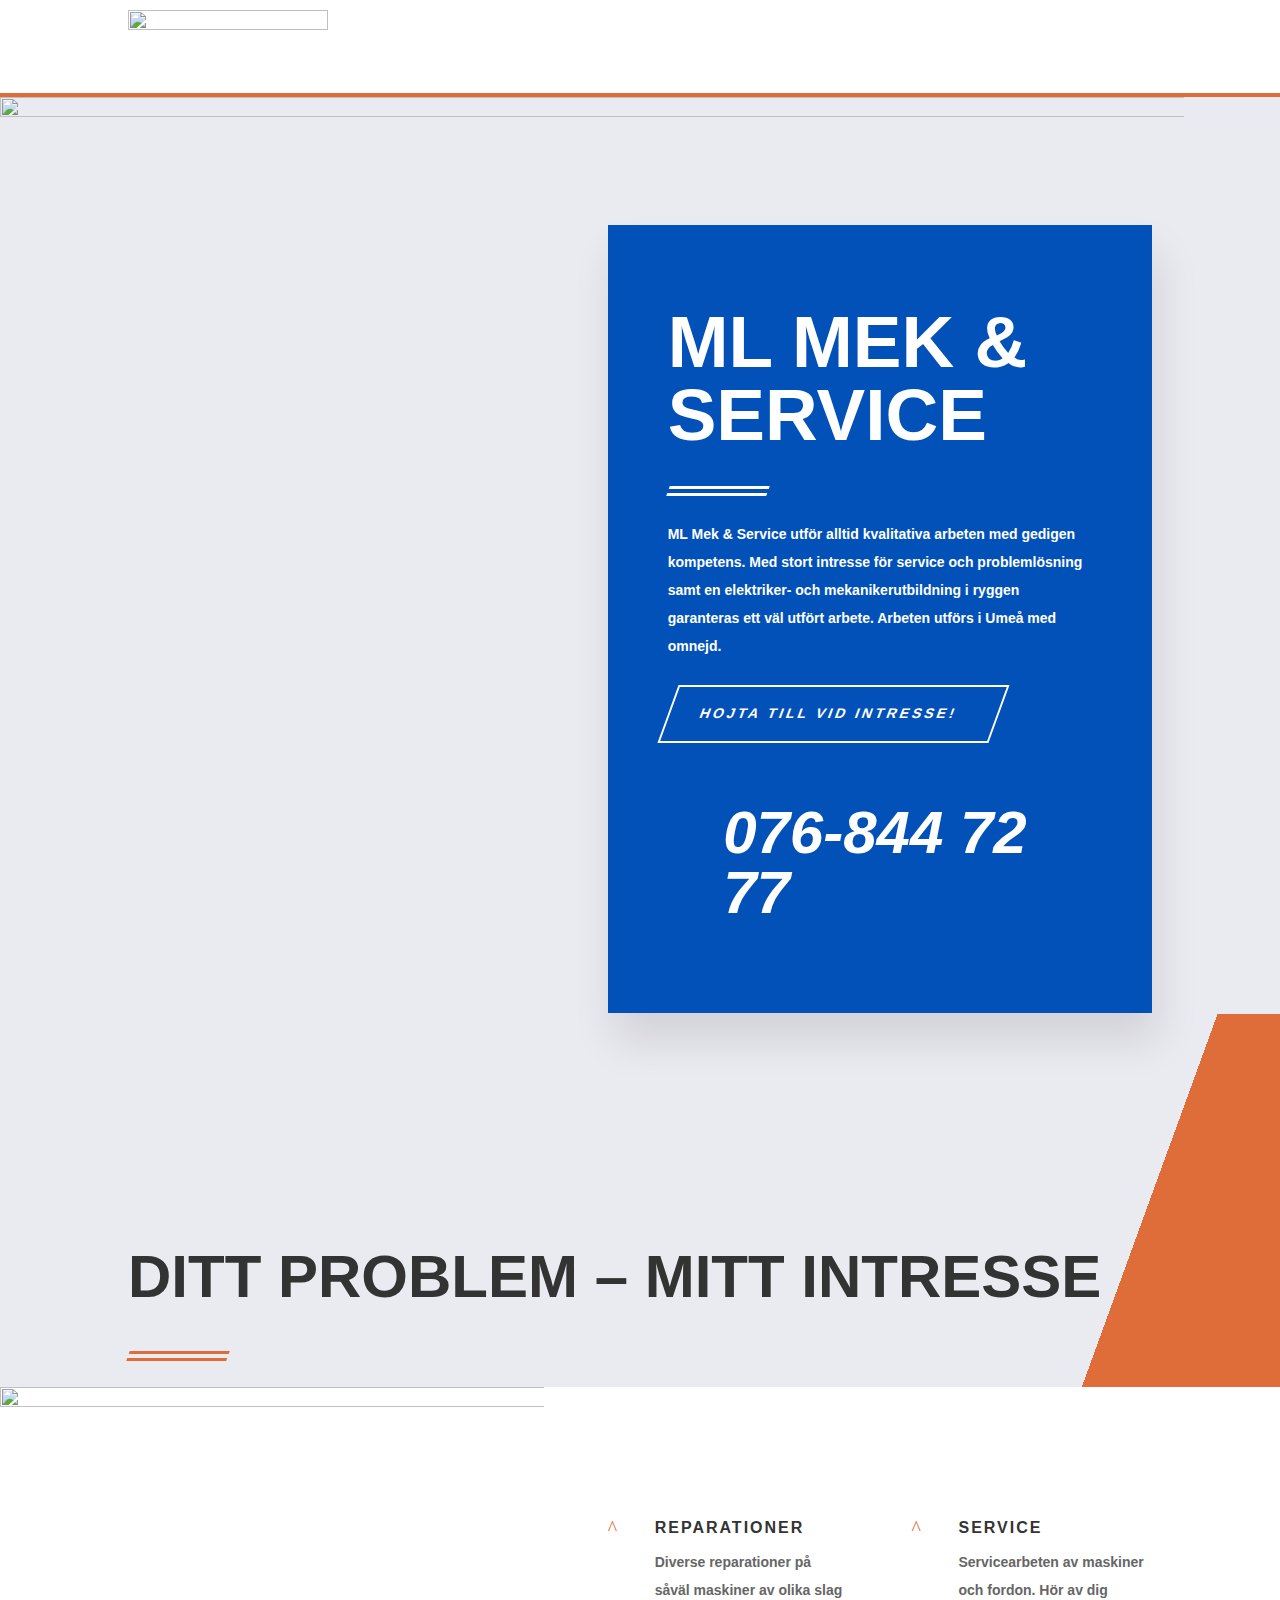
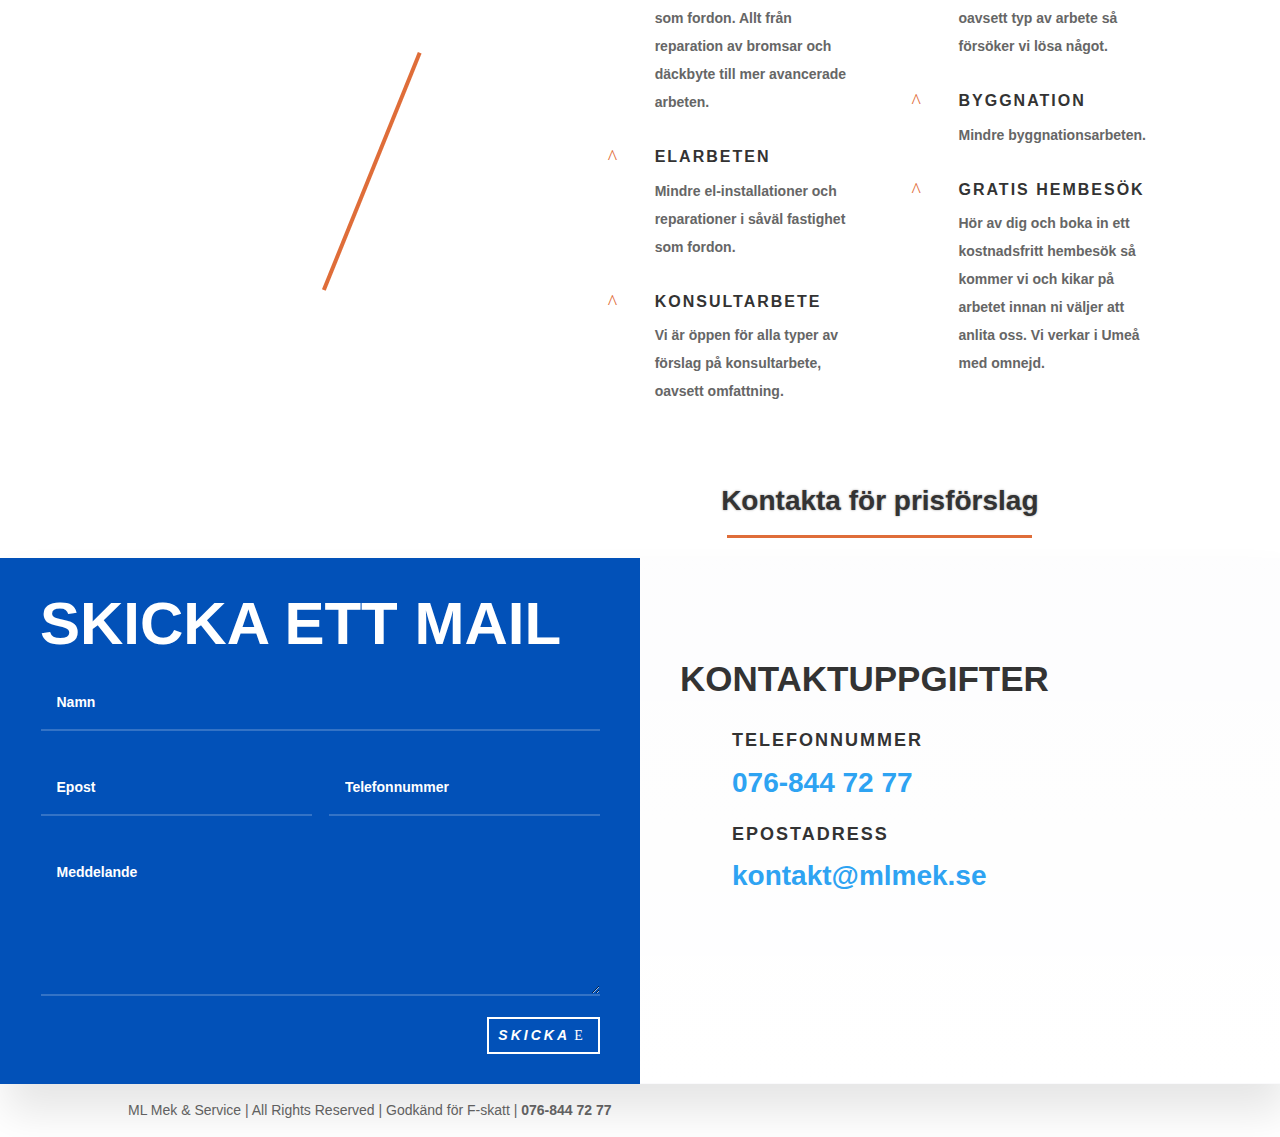
==== index.html @ 8beffde2 "Update index.html" ====
<!DOCTYPE html>
<html lang="sv-SE">
<head>
	<meta charset="UTF-8">
<meta http-equiv="X-UA-Compatible" content="IE=edge">
	<link rel="pingback" href="https://www.mlmek.se/xmlrpc.php">

	<script type="text/javascript">
		document.documentElement.className = 'js';
	</script>
	
	<title>ML Mek &amp; Service | Kvalitativa arbeten</title>
<link rel="preconnect" href="https://fonts.gstatic.com/" crossorigin>
<style id="et-divi-open-sans-inline-css">/* Original: https://fonts.googleapis.com/css?family=Open+Sans:300italic,400italic,600italic,700italic,800italic,400,300,600,700,800&#038;subset=latin,latin-ext&#038;display=swap *//* User Agent: Mozilla/5.0 (Unknown; Linux x86_64) AppleWebKit/538.1 (KHTML, like Gecko) Safari/538.1 Daum/4.1 */@font-face {font-family: 'Open Sans';font-style: italic;font-weight: 300;font-stretch: normal;font-display: swap;src: url(https://fonts.gstatic.com/s/opensans/v27/memQYaGs126MiZpBA-UFUIcVXSCEkx2cmqvXlWq8tWZ0Pw86hd0Rk5hkWV4exQ.ttf) format('truetype');}@font-face {font-family: 'Open Sans';font-style: italic;font-weight: 400;font-stretch: normal;font-display: swap;src: url(https://fonts.gstatic.com/s/opensans/v27/memQYaGs126MiZpBA-UFUIcVXSCEkx2cmqvXlWq8tWZ0Pw86hd0Rk8ZkWV4exQ.ttf) format('truetype');}@font-face {font-family: 'Open Sans';font-style: italic;font-weight: 600;font-stretch: normal;font-display: swap;src: url(https://fonts.gstatic.com/s/opensans/v27/memQYaGs126MiZpBA-UFUIcVXSCEkx2cmqvXlWq8tWZ0Pw86hd0RkxhjWV4exQ.ttf) format('truetype');}@font-face {font-family: 'Open Sans';font-style: italic;font-weight: 700;font-stretch: normal;font-display: swap;src: url(https://fonts.gstatic.com/s/opensans/v27/memQYaGs126MiZpBA-UFUIcVXSCEkx2cmqvXlWq8tWZ0Pw86hd0RkyFjWV4exQ.ttf) format('truetype');}@font-face {font-family: 'Open Sans';font-style: italic;font-weight: 800;font-stretch: normal;font-display: swap;src: url(https://fonts.gstatic.com/s/opensans/v27/memQYaGs126MiZpBA-UFUIcVXSCEkx2cmqvXlWq8tWZ0Pw86hd0Rk0ZjWV4exQ.ttf) format('truetype');}@font-face {font-family: 'Open Sans';font-style: normal;font-weight: 300;font-stretch: normal;font-display: swap;src: url(https://fonts.gstatic.com/s/opensans/v27/memSYaGs126MiZpBA-UvWbX2vVnXBbObj2OVZyOOSr4dVJWUgsiH0B4uaVc.ttf) format('truetype');}@font-face {font-family: 'Open Sans';font-style: normal;font-weight: 400;font-stretch: normal;font-display: swap;src: url(https://fonts.gstatic.com/s/opensans/v27/memSYaGs126MiZpBA-UvWbX2vVnXBbObj2OVZyOOSr4dVJWUgsjZ0B4uaVc.ttf) format('truetype');}@font-face {font-family: 'Open Sans';font-style: normal;font-weight: 600;font-stretch: normal;font-display: swap;src: url(https://fonts.gstatic.com/s/opensans/v27/memSYaGs126MiZpBA-UvWbX2vVnXBbObj2OVZyOOSr4dVJWUgsgH1x4uaVc.ttf) format('truetype');}@font-face {font-family: 'Open Sans';font-style: normal;font-weight: 700;font-stretch: normal;font-display: swap;src: url(https://fonts.gstatic.com/s/opensans/v27/memSYaGs126MiZpBA-UvWbX2vVnXBbObj2OVZyOOSr4dVJWUgsg-1x4uaVc.ttf) format('truetype');}@font-face {font-family: 'Open Sans';font-style: normal;font-weight: 800;font-stretch: normal;font-display: swap;src: url(https://fonts.gstatic.com/s/opensans/v27/memSYaGs126MiZpBA-UvWbX2vVnXBbObj2OVZyOOSr4dVJWUgshZ1x4uaVc.ttf) format('truetype');}/* User Agent: Mozilla/5.0 (Windows NT 6.1; WOW64; rv:27.0) Gecko/20100101 Firefox/27.0 */@font-face {font-family: 'Open Sans';font-style: italic;font-weight: 300;font-stretch: normal;font-display: swap;src: url(https://fonts.gstatic.com/s/opensans/v27/memQYaGs126MiZpBA-UFUIcVXSCEkx2cmqvXlWq8tWZ0Pw86hd0Rk5hkWV4exg.woff) format('woff');}@font-face {font-family: 'Open Sans';font-style: italic;font-weight: 400;font-stretch: normal;font-display: swap;src: url(https://fonts.gstatic.com/s/opensans/v27/memQYaGs126MiZpBA-UFUIcVXSCEkx2cmqvXlWq8tWZ0Pw86hd0Rk8ZkWV4exg.woff) format('woff');}@font-face {font-family: 'Open Sans';font-style: italic;font-weight: 600;font-stretch: normal;font-display: swap;src: url(https://fonts.gstatic.com/s/opensans/v27/memQYaGs126MiZpBA-UFUIcVXSCEkx2cmqvXlWq8tWZ0Pw86hd0RkxhjWV4exg.woff) format('woff');}@font-face {font-family: 'Open Sans';font-style: italic;font-weight: 700;font-stretch: normal;font-display: swap;src: url(https://fonts.gstatic.com/s/opensans/v27/memQYaGs126MiZpBA-UFUIcVXSCEkx2cmqvXlWq8tWZ0Pw86hd0RkyFjWV4exg.woff) format('woff');}@font-face {font-family: 'Open Sans';font-style: italic;font-weight: 800;font-stretch: normal;font-display: swap;src: url(https://fonts.gstatic.com/s/opensans/v27/memQYaGs126MiZpBA-UFUIcVXSCEkx2cmqvXlWq8tWZ0Pw86hd0Rk0ZjWV4exg.woff) format('woff');}@font-face {font-family: 'Open Sans';font-style: normal;font-weight: 300;font-stretch: normal;font-display: swap;src: url(https://fonts.gstatic.com/s/opensans/v27/memSYaGs126MiZpBA-UvWbX2vVnXBbObj2OVZyOOSr4dVJWUgsiH0B4uaVQ.woff) format('woff');}@font-face {font-family: 'Open Sans';font-style: normal;font-weight: 400;font-stretch: normal;font-display: swap;src: url(https://fonts.gstatic.com/s/opensans/v27/memSYaGs126MiZpBA-UvWbX2vVnXBbObj2OVZyOOSr4dVJWUgsjZ0B4uaVQ.woff) format('woff');}@font-face {font-family: 'Open Sans';font-style: normal;font-weight: 600;font-stretch: normal;font-display: swap;src: url(https://fonts.gstatic.com/s/opensans/v27/memSYaGs126MiZpBA-UvWbX2vVnXBbObj2OVZyOOSr4dVJWUgsgH1x4uaVQ.woff) format('woff');}@font-face {font-family: 'Open Sans';font-style: normal;font-weight: 700;font-stretch: normal;font-display: swap;src: url(https://fonts.gstatic.com/s/opensans/v27/memSYaGs126MiZpBA-UvWbX2vVnXBbObj2OVZyOOSr4dVJWUgsg-1x4uaVQ.woff) format('woff');}@font-face {font-family: 'Open Sans';font-style: normal;font-weight: 800;font-stretch: normal;font-display: swap;src: url(https://fonts.gstatic.com/s/opensans/v27/memSYaGs126MiZpBA-UvWbX2vVnXBbObj2OVZyOOSr4dVJWUgshZ1x4uaVQ.woff) format('woff');}/* User Agent: Mozilla/5.0 (Windows NT 6.3; rv:39.0) Gecko/20100101 Firefox/39.0 */@font-face {font-family: 'Open Sans';font-style: italic;font-weight: 300;font-stretch: normal;font-display: swap;src: url(https://fonts.gstatic.com/s/opensans/v27/memQYaGs126MiZpBA-UFUIcVXSCEkx2cmqvXlWq8tWZ0Pw86hd0Rk5hkWV4ewA.woff2) format('woff2');}@font-face {font-family: 'Open Sans';font-style: italic;font-weight: 400;font-stretch: normal;font-display: swap;src: url(https://fonts.gstatic.com/s/opensans/v27/memQYaGs126MiZpBA-UFUIcVXSCEkx2cmqvXlWq8tWZ0Pw86hd0Rk8ZkWV4ewA.woff2) format('woff2');}@font-face {font-family: 'Open Sans';font-style: italic;font-weight: 600;font-stretch: normal;font-display: swap;src: url(https://fonts.gstatic.com/s/opensans/v27/memQYaGs126MiZpBA-UFUIcVXSCEkx2cmqvXlWq8tWZ0Pw86hd0RkxhjWV4ewA.woff2) format('woff2');}@font-face {font-family: 'Open Sans';font-style: italic;font-weight: 700;font-stretch: normal;font-display: swap;src: url(https://fonts.gstatic.com/s/opensans/v27/memQYaGs126MiZpBA-UFUIcVXSCEkx2cmqvXlWq8tWZ0Pw86hd0RkyFjWV4ewA.woff2) format('woff2');}@font-face {font-family: 'Open Sans';font-style: italic;font-weight: 800;font-stretch: normal;font-display: swap;src: url(https://fonts.gstatic.com/s/opensans/v27/memQYaGs126MiZpBA-UFUIcVXSCEkx2cmqvXlWq8tWZ0Pw86hd0Rk0ZjWV4ewA.woff2) format('woff2');}@font-face {font-family: 'Open Sans';font-style: normal;font-weight: 300;font-stretch: normal;font-display: swap;src: url(https://fonts.gstatic.com/s/opensans/v27/memSYaGs126MiZpBA-UvWbX2vVnXBbObj2OVZyOOSr4dVJWUgsiH0B4uaVI.woff2) format('woff2');}@font-face {font-family: 'Open Sans';font-style: normal;font-weight: 400;font-stretch: normal;font-display: swap;src: url(https://fonts.gstatic.com/s/opensans/v27/memSYaGs126MiZpBA-UvWbX2vVnXBbObj2OVZyOOSr4dVJWUgsjZ0B4uaVI.woff2) format('woff2');}@font-face {font-family: 'Open Sans';font-style: normal;font-weight: 600;font-stretch: normal;font-display: swap;src: url(https://fonts.gstatic.com/s/opensans/v27/memSYaGs126MiZpBA-UvWbX2vVnXBbObj2OVZyOOSr4dVJWUgsgH1x4uaVI.woff2) format('woff2');}@font-face {font-family: 'Open Sans';font-style: normal;font-weight: 700;font-stretch: normal;font-display: swap;src: url(https://fonts.gstatic.com/s/opensans/v27/memSYaGs126MiZpBA-UvWbX2vVnXBbObj2OVZyOOSr4dVJWUgsg-1x4uaVI.woff2) format('woff2');}@font-face {font-family: 'Open Sans';font-style: normal;font-weight: 800;font-stretch: normal;font-display: swap;src: url(https://fonts.gstatic.com/s/opensans/v27/memSYaGs126MiZpBA-UvWbX2vVnXBbObj2OVZyOOSr4dVJWUgshZ1x4uaVI.woff2) format('woff2');}</style>
<style id="et-builder-googlefonts-cached-inline">/* Original: https://fonts.googleapis.com/css?family=Khand:300,regular,500,600,700&#038;subset=latin,latin-ext&#038;display=swap *//* User Agent: Mozilla/5.0 (Unknown; Linux x86_64) AppleWebKit/538.1 (KHTML, like Gecko) Safari/538.1 Daum/4.1 */@font-face {font-family: 'Khand';font-style: normal;font-weight: 300;font-display: swap;src: url(https://fonts.gstatic.com/s/khand/v9/TwMN-IINQlQQ0bL5cGE-bQI.ttf) format('truetype');}@font-face {font-family: 'Khand';font-style: normal;font-weight: 400;font-display: swap;src: url(https://fonts.gstatic.com/s/khand/v9/TwMA-IINQlQQ0bpcUnE.ttf) format('truetype');}@font-face {font-family: 'Khand';font-style: normal;font-weight: 500;font-display: swap;src: url(https://fonts.gstatic.com/s/khand/v9/TwMN-IINQlQQ0bKhcWE-bQI.ttf) format('truetype');}@font-face {font-family: 'Khand';font-style: normal;font-weight: 600;font-display: swap;src: url(https://fonts.gstatic.com/s/khand/v9/TwMN-IINQlQQ0bKNdmE-bQI.ttf) format('truetype');}@font-face {font-family: 'Khand';font-style: normal;font-weight: 700;font-display: swap;src: url(https://fonts.gstatic.com/s/khand/v9/TwMN-IINQlQQ0bLpd2E-bQI.ttf) format('truetype');}/* User Agent: Mozilla/5.0 (Windows NT 6.1; WOW64; rv:27.0) Gecko/20100101 Firefox/27.0 */@font-face {font-family: 'Khand';font-style: normal;font-weight: 300;font-display: swap;src: url(https://fonts.gstatic.com/s/khand/v9/TwMN-IINQlQQ0bL5cGE-bQE.woff) format('woff');}@font-face {font-family: 'Khand';font-style: normal;font-weight: 400;font-display: swap;src: url(https://fonts.gstatic.com/s/khand/v9/TwMA-IINQlQQ0bpcUnI.woff) format('woff');}@font-face {font-family: 'Khand';font-style: normal;font-weight: 500;font-display: swap;src: url(https://fonts.gstatic.com/s/khand/v9/TwMN-IINQlQQ0bKhcWE-bQE.woff) format('woff');}@font-face {font-family: 'Khand';font-style: normal;font-weight: 600;font-display: swap;src: url(https://fonts.gstatic.com/s/khand/v9/TwMN-IINQlQQ0bKNdmE-bQE.woff) format('woff');}@font-face {font-family: 'Khand';font-style: normal;font-weight: 700;font-display: swap;src: url(https://fonts.gstatic.com/s/khand/v9/TwMN-IINQlQQ0bLpd2E-bQE.woff) format('woff');}/* User Agent: Mozilla/5.0 (Windows NT 6.3; rv:39.0) Gecko/20100101 Firefox/39.0 */@font-face {font-family: 'Khand';font-style: normal;font-weight: 300;font-display: swap;src: url(https://fonts.gstatic.com/s/khand/v9/TwMN-IINQlQQ0bL5cGE-bQc.woff2) format('woff2');}@font-face {font-family: 'Khand';font-style: normal;font-weight: 400;font-display: swap;src: url(https://fonts.gstatic.com/s/khand/v9/TwMA-IINQlQQ0bpcUnQ.woff2) format('woff2');}@font-face {font-family: 'Khand';font-style: normal;font-weight: 500;font-display: swap;src: url(https://fonts.gstatic.com/s/khand/v9/TwMN-IINQlQQ0bKhcWE-bQc.woff2) format('woff2');}@font-face {font-family: 'Khand';font-style: normal;font-weight: 600;font-display: swap;src: url(https://fonts.gstatic.com/s/khand/v9/TwMN-IINQlQQ0bKNdmE-bQc.woff2) format('woff2');}@font-face {font-family: 'Khand';font-style: normal;font-weight: 700;font-display: swap;src: url(https://fonts.gstatic.com/s/khand/v9/TwMN-IINQlQQ0bLpd2E-bQc.woff2) format('woff2');}</style>
<meta name="robots" content="max-image-preview:large">
<script type="text/javascript">
			let jqueryParams=[],jQuery=function(r){return jqueryParams=[...jqueryParams,r],jQuery},$=function(r){return jqueryParams=[...jqueryParams,r],$};window.jQuery=jQuery,window.$=jQuery;let customHeadScripts=!1;jQuery.fn=jQuery.prototype={},$.fn=jQuery.prototype={},jQuery.noConflict=function(r){if(window.jQuery)return jQuery=window.jQuery,$=window.jQuery,customHeadScripts=!0,jQuery.noConflict},jQuery.ready=function(r){jqueryParams=[...jqueryParams,r]},$.ready=function(r){jqueryParams=[...jqueryParams,r]},jQuery.load=function(r){jqueryParams=[...jqueryParams,r]},$.load=function(r){jqueryParams=[...jqueryParams,r]},jQuery.fn.ready=function(r){jqueryParams=[...jqueryParams,r]},$.fn.ready=function(r){jqueryParams=[...jqueryParams,r]};</script><link rel="alternate" type="application/rss+xml" title="ML Mek &amp; Service &raquo; flöde" href="https://www.mlmek.se/feed/">
<link rel="alternate" type="application/rss+xml" title="ML Mek &amp; Service &raquo; kommentarsflöde" href="https://www.mlmek.se/comments/feed/">
<meta content="Divi v.4.11.1" name="generator">
<style id="divi-style-inline-inline-css" type="text/css">/*!
Theme Name: Divi
Theme URI: http://www.elegantthemes.com/gallery/divi/
Version: 4.11.1
Description: Smart. Flexible. Beautiful. Divi is the most powerful theme in our collection.
Author: Elegant Themes
Author URI: http://www.elegantthemes.com
License: GNU General Public License v2
License URI: http://www.gnu.org/licenses/gpl-2.0.html
*/

a,abbr,acronym,address,applet,b,big,blockquote,body,center,cite,code,dd,del,dfn,div,dl,dt,em,fieldset,font,form,h1,h2,h3,h4,h5,h6,html,i,iframe,img,ins,kbd,label,legend,li,object,ol,p,pre,q,s,samp,small,span,strike,strong,sub,sup,tt,u,ul,var{margin:0;padding:0;border:0;outline:0;font-size:100%;-ms-text-size-adjust:100%;-webkit-text-size-adjust:100%;vertical-align:baseline;background:transparent}body{line-height:1}ol,ul{list-style:none}blockquote,q{quotes:none}blockquote:after,blockquote:before,q:after,q:before{content:"";content:none}blockquote{margin:20px 0 30px;border-left:5px solid;padding-left:20px}:focus{outline:0}del{text-decoration:line-through}pre{overflow:auto;padding:10px}figure{margin:0}table{border-collapse:collapse;border-spacing:0}article,aside,footer,header,hgroup,nav,section{display:block}body{font-family:Open Sans,Arial,sans-serif;font-size:14px;color:#666;background-color:#fff;line-height:1.7em;font-weight:500;-webkit-font-smoothing:antialiased;-moz-osx-font-smoothing:grayscale}body.page-template-page-template-blank-php #page-container{padding-top:0!important}body.et_cover_background{background-size:cover!important;background-position:top!important;background-repeat:no-repeat!important;background-attachment:fixed}a{color:#2ea3f2}a,a:hover{text-decoration:none}p{padding-bottom:1em}p:not(.has-background):last-of-type{padding-bottom:0}p.et_normal_padding{padding-bottom:1em}strong{font-weight:700}cite,em,i{font-style:italic}code,pre{font-family:Courier New,monospace;margin-bottom:10px}ins{text-decoration:none}sub,sup{height:0;line-height:1;position:relative;vertical-align:baseline}sup{bottom:.8em}sub{top:.3em}dl{margin:0 0 1.5em}dl dt{font-weight:700}dd{margin-left:1.5em}blockquote p{padding-bottom:0}embed,iframe,object,video{max-width:100%}h1,h2,h3,h4,h5,h6{color:#333;padding-bottom:10px;line-height:1em;font-weight:500}h1 a,h2 a,h3 a,h4 a,h5 a,h6 a{color:inherit}h1{font-size:30px}h2{font-size:26px}h3{font-size:22px}h4{font-size:18px}h5{font-size:16px}h6{font-size:14px}input{-webkit-appearance:none}input[type=checkbox]{-webkit-appearance:checkbox}input[type=radio]{-webkit-appearance:radio}input.text,input.title,input[type=email],input[type=password],input[type=tel],input[type=text],select,textarea{background-color:#fff;border:1px solid #bbb;padding:2px;color:#4e4e4e}input.text:focus,input.title:focus,input[type=text]:focus,select:focus,textarea:focus{border-color:#2d3940;color:#3e3e3e}input.text,input.title,input[type=text],select,textarea{margin:0}textarea{padding:4px}button,input,select,textarea{font-family:inherit}img{max-width:100%;height:auto}.clear{clear:both}br.clear{margin:0;padding:0}.pagination{clear:both}#et_search_icon:hover,.et-social-icon a:hover,.et_password_protected_form .et_submit_button,.form-submit .et_pb_buttontton.alt.disabled,.nav-single a,.posted_in a{color:#2ea3f2}.et-search-form,blockquote{border-color:#2ea3f2}#main-content{background-color:#fff}.container{width:80%;max-width:1080px;margin:auto;position:relative}body:not(.et-tb) #main-content .container,body:not(.et-tb-has-header) #main-content .container{padding-top:58px}.et_full_width_page #main-content .container:before{display:none}.main_title{margin-bottom:20px}.et_password_protected_form .et_submit_button:hover,.form-submit .et_pb_button:hover{background:rgba(0,0,0,.05)}.et_button_icon_visible .et_pb_button{padding-right:2em;padding-left:.7em}.et_button_icon_visible .et_pb_button:after{opacity:1;margin-left:0}.et_button_left .et_pb_button:hover:after{left:.15em}.et_button_left .et_pb_button:after{margin-left:0;left:1em}.et_button_icon_visible.et_button_left .et_pb_button,.et_button_left .et_pb_button:hover,.et_button_left .et_pb_module .et_pb_button:hover{padding-left:2em;padding-right:.7em}.et_button_icon_visible.et_button_left .et_pb_button:after,.et_button_left .et_pb_button:hover:after{left:.15em}.et_password_protected_form .et_submit_button:hover,.form-submit .et_pb_button:hover{padding:.3em 1em}.et_button_no_icon .et_pb_button:after{display:none}.et_button_no_icon.et_button_icon_visible.et_button_left .et_pb_button,.et_button_no_icon.et_button_left .et_pb_button:hover,.et_button_no_icon .et_pb_button,.et_button_no_icon .et_pb_button:hover{padding:.3em 1em!important}.et_button_custom_icon .et_pb_button:after{line-height:1.7em}.et_button_custom_icon.et_button_icon_visible .et_pb_button:after,.et_button_custom_icon .et_pb_button:hover:after{margin-left:.3em}#left-area .post_format-post-format-gallery .wp-block-gallery:first-of-type{padding:0;margin-bottom:-16px}.entry-content table:not(.variations){border:1px solid #eee;margin:0 0 15px;text-align:left;width:100%}.entry-content thead th,.entry-content tr th{color:#555;font-weight:700;padding:9px 24px}.entry-content tr td{border-top:1px solid #eee;padding:6px 24px}#left-area ul,.entry-content ul,.et-l--body ul,.et-l--footer ul,.et-l--header ul{list-style-type:disc;padding:0 0 23px 1em;line-height:26px}#left-area ol,.entry-content ol,.et-l--body ol,.et-l--footer ol,.et-l--header ol{list-style-type:decimal;list-style-position:inside;padding:0 0 23px;line-height:26px}#left-area ul li ul,.entry-content ul li ol{padding:2px 0 2px 20px}#left-area ol li ul,.entry-content ol li ol,.et-l--body ol li ol,.et-l--footer ol li ol,.et-l--header ol li ol{padding:2px 0 2px 35px}#left-area ul.wp-block-gallery{display:-webkit-box;display:-ms-flexbox;display:flex;-ms-flex-wrap:wrap;flex-wrap:wrap;list-style-type:none;padding:0}#left-area ul.products{padding:0!important;line-height:1.7!important;list-style:none!important}.gallery-item a{display:block}.gallery-caption,.gallery-item a{width:90%}#wpadminbar{z-index:100001}#left-area .post-meta{font-size:14px;padding-bottom:15px}#left-area .post-meta a{text-decoration:none;color:#666}#left-area .et_featured_image{padding-bottom:7px}.single .post{padding-bottom:25px}body.single .et_audio_content{margin-bottom:-6px}.nav-single a{text-decoration:none;color:#2ea3f2;font-size:14px;font-weight:400}.nav-previous{float:left}.nav-next{float:right}.et_password_protected_form p input{background-color:#eee;border:none!important;width:100%!important;border-radius:0!important;font-size:14px;color:#999!important;padding:16px!important;-webkit-box-sizing:border-box;box-sizing:border-box}.et_password_protected_form label{display:none}.et_password_protected_form .et_submit_button{font-family:inherit;display:block;float:right;margin:8px auto 0;cursor:pointer}.post-password-required p.nocomments.container{max-width:100%}.post-password-required p.nocomments.container:before{display:none}.aligncenter,div.post .new-post .aligncenter{display:block;margin-left:auto;margin-right:auto}.wp-caption{border:1px solid #ddd;text-align:center;background-color:#f3f3f3;margin-bottom:10px;max-width:96%;padding:8px}.wp-caption.alignleft{margin:0 30px 20px 0}.wp-caption.alignright{margin:0 0 20px 30px}.wp-caption img{margin:0;padding:0;border:0}.wp-caption p.wp-caption-text{font-size:12px;padding:0 4px 5px;margin:0}.alignright{float:right}.alignleft{float:left}img.alignleft{display:inline;float:left;margin-right:15px}img.alignright{display:inline;float:right;margin-left:15px}.page.et_pb_pagebuilder_layout #main-content{background-color:transparent}body #main-content .et_builder_inner_content>h1,body #main-content .et_builder_inner_content>h2,body #main-content .et_builder_inner_content>h3,body #main-content .et_builder_inner_content>h4,body #main-content .et_builder_inner_content>h5,body #main-content .et_builder_inner_content>h6{line-height:1.4em}body #main-content .et_builder_inner_content>p{line-height:1.7em}.wp-block-pullquote{margin:20px 0 30px}.wp-block-pullquote.has-background blockquote{border-left:none}.wp-block-group.has-background{padding:1.5em 1.5em .5em}@media (min-width:981px){#left-area{width:79.125%;padding-bottom:23px}#main-content .container:before{content:"";position:absolute;top:0;height:100%;width:1px;background-color:#e2e2e2}.et_full_width_page #left-area,.et_no_sidebar #left-area{float:none;width:100%!important}.et_full_width_page #left-area{padding-bottom:0}.et_no_sidebar #main-content .container:before{display:none}}@media (max-width:980px){#page-container{padding-top:80px}.et-tb #page-container,.et-tb-has-header #page-container{padding-top:0!important}#left-area,#sidebar{width:100%!important}#main-content .container:before{display:none!important}.et_full_width_page .et_gallery_item:nth-child(4n+1){clear:none}}@media print{#page-container{padding-top:0!important}}#wp-admin-bar-et-use-visual-builder a:before{font-family:ETmodules!important;content:"\e625";font-size:30px!important;width:28px;margin-top:-3px;color:#974df3!important}#wp-admin-bar-et-use-visual-builder:hover a:before{color:#fff!important}#wp-admin-bar-et-use-visual-builder:hover a,#wp-admin-bar-et-use-visual-builder a:hover{transition:background-color .5s ease;-webkit-transition:background-color .5s ease;-moz-transition:background-color .5s ease;background-color:#7e3bd0!important;color:#fff!important}* html .clearfix,:first-child+html .clearfix{zoom:1}.iphone .et_pb_section_video_bg video::-webkit-media-controls-start-playback-button{display:none!important;-webkit-appearance:none}.et_mobile_device .et_pb_section_parallax .et_pb_parallax_css{background-attachment:scroll}.et-social-facebook a.icon:before{content:"\e093"}.et-social-twitter a.icon:before{content:"\e094"}.et-social-google-plus a.icon:before{content:"\e096"}.et-social-instagram a.icon:before{content:"\e09a"}.et-social-rss a.icon:before{content:"\e09e"}.ai1ec-single-event:after{content:" ";display:table;clear:both}.evcal_event_details .evcal_evdata_cell .eventon_details_shading_bot.eventon_details_shading_bot{z-index:3}.wp-block-divi-layout{margin-bottom:1em}*{-webkit-box-sizing:border-box;box-sizing:border-box}#et-info-email:before,#et-info-phone:before,#et_search_icon:before,.comment-reply-link:after,.et-cart-info span:before,.et-pb-arrow-next:before,.et-pb-arrow-prev:before,.et-social-icon a:before,.et_audio_container .mejs-playpause-button button:before,.et_audio_container .mejs-volume-button button:before,.et_overlay:before,.et_password_protected_form .et_submit_button:after,.et_pb_button:after,.et_pb_contact_reset:after,.et_pb_contact_submit:after,.et_pb_font_icon:before,.et_pb_newsletter_button:after,.et_pb_pricing_table_button:after,.et_pb_promo_button:after,.et_pb_social_icon a.icon:before,.et_pb_testimonial:before,.et_pb_toggle_title:before,.form-submit .et_pb_button:after,.mobile_menu_bar:before,a.et_pb_more_button:after{font-family:ETmodules!important;speak:none;font-style:normal;font-weight:400;-webkit-font-feature-settings:normal;font-feature-settings:normal;font-variant:normal;text-transform:none;line-height:1;-webkit-font-smoothing:antialiased;-moz-osx-font-smoothing:grayscale;text-shadow:0 0;direction:ltr}.et_pb_custom_button_icon.et_pb_button:after,.et_pb_login .et_pb_custom_button_icon.et_pb_button:after{content:attr(data-icon)}.et_pb_woo_custom_button_icon .et_pb_custom_button_icon.et_pb_button:after{content:attr(data-icon)!important}.et-pb-icon{font-family:ETmodules;content:attr(data-icon);speak:none;font-weight:400;-webkit-font-feature-settings:normal;font-feature-settings:normal;font-variant:normal;text-transform:none;line-height:1;-webkit-font-smoothing:antialiased;font-size:96px;font-style:normal;display:inline-block;-webkit-box-sizing:border-box;box-sizing:border-box;direction:ltr}#et-ajax-saving{display:none;-webkit-transition:background .3s,-webkit-box-shadow .3s;transition:background .3s,-webkit-box-shadow .3s;transition:background .3s,box-shadow .3s;transition:background .3s,box-shadow .3s,-webkit-box-shadow .3s;-webkit-box-shadow:rgba(0,139,219,.247059) 0 0 60px;box-shadow:0 0 60px rgba(0,139,219,.247059);position:fixed;top:50%;left:50%;width:50px;height:50px;background:#fff;border-radius:50px;margin:-25px 0 0 -25px;z-index:999999;text-align:center}#et-ajax-saving img{margin:9px}.et-safe-mode-indicator,.et-safe-mode-indicator:focus,.et-safe-mode-indicator:hover{-webkit-box-shadow:0 5px 10px rgba(41,196,169,.15);box-shadow:0 5px 10px rgba(41,196,169,.15);background:#29c4a9;color:#fff;font-size:14px;font-weight:600;padding:12px;line-height:16px;border-radius:3px;position:fixed;bottom:30px;right:30px;z-index:999999;text-decoration:none;font-family:Open Sans,sans-serif;-webkit-font-smoothing:antialiased;-moz-osx-font-smoothing:grayscale}.et_pb_button{font-size:20px;font-weight:500;padding:.3em 1em;line-height:1.7em!important;background-color:transparent;background-size:cover;background-position:50%;background-repeat:no-repeat;border:2px solid;border-radius:3px;-webkit-transition-duration:.2s;transition-duration:.2s;-webkit-transition-property:all!important;transition-property:all!important}.et_pb_button,.et_pb_button_inner{position:relative}.et_pb_button:hover,.et_pb_module .et_pb_button:hover{border:2px solid transparent;padding:.3em 2em .3em .7em}.et_pb_button:hover{background-color:hsla(0,0%,100%,.2)}.et_pb_bg_layout_light.et_pb_button:hover,.et_pb_bg_layout_light .et_pb_button:hover{background-color:rgba(0,0,0,.05)}.et_pb_button:after,.et_pb_button:before{font-size:32px;line-height:1em;content:"\35";opacity:0;position:absolute;margin-left:-1em;-webkit-transition:all .2s;transition:all .2s;text-transform:none;-webkit-font-feature-settings:"kern" off;font-feature-settings:"kern" off;font-variant:none;font-style:normal;font-weight:400;text-shadow:none}.et_pb_button.et_hover_enabled:hover:after,.et_pb_button.et_pb_hovered:hover:after{-webkit-transition:none!important;transition:none!important}.et_pb_button:before{display:none}.et_pb_button:hover:after{opacity:1;margin-left:0}.et_pb_column_1_3 h1,.et_pb_column_1_4 h1,.et_pb_column_1_5 h1,.et_pb_column_1_6 h1,.et_pb_column_2_5 h1{font-size:26px}.et_pb_column_1_3 h2,.et_pb_column_1_4 h2,.et_pb_column_1_5 h2,.et_pb_column_1_6 h2,.et_pb_column_2_5 h2{font-size:23px}.et_pb_column_1_3 h3,.et_pb_column_1_4 h3,.et_pb_column_1_5 h3,.et_pb_column_1_6 h3,.et_pb_column_2_5 h3{font-size:20px}.et_pb_column_1_3 h4,.et_pb_column_1_4 h4,.et_pb_column_1_5 h4,.et_pb_column_1_6 h4,.et_pb_column_2_5 h4{font-size:18px}.et_pb_column_1_3 h5,.et_pb_column_1_4 h5,.et_pb_column_1_5 h5,.et_pb_column_1_6 h5,.et_pb_column_2_5 h5{font-size:16px}.et_pb_column_1_3 h6,.et_pb_column_1_4 h6,.et_pb_column_1_5 h6,.et_pb_column_1_6 h6,.et_pb_column_2_5 h6{font-size:15px}.et_pb_bg_layout_dark,.et_pb_bg_layout_dark h1,.et_pb_bg_layout_dark h2,.et_pb_bg_layout_dark h3,.et_pb_bg_layout_dark h4,.et_pb_bg_layout_dark h5,.et_pb_bg_layout_dark h6{color:#fff!important}.et_pb_module.et_pb_text_align_left{text-align:left}.et_pb_module.et_pb_text_align_center{text-align:center}.et_pb_module.et_pb_text_align_right{text-align:right}.et_pb_module.et_pb_text_align_justified{text-align:justify}.clearfix:after{visibility:hidden;display:block;font-size:0;content:" ";clear:both;height:0}.et_pb_bg_layout_light .et_pb_more_button{color:#2ea3f2}.et_builder_inner_content{position:relative;z-index:1}header .et_builder_inner_content{z-index:2}.et_pb_css_mix_blend_mode_passthrough{mix-blend-mode:unset!important}.et_pb_image_container{margin:-20px -20px 29px}.et_pb_module_inner{position:relative}.et_hover_enabled_preview{z-index:2}.et_hover_enabled:hover{position:relative;z-index:2}.et_pb_all_tabs,.et_pb_module,.et_pb_posts_nav a,.et_pb_tab,.et_pb_with_background{background-size:cover;background-position:50%;background-repeat:no-repeat}.et_pb_with_border{position:relative;border:0 solid #333}.post-password-required .et_pb_row{padding:0;width:100%}.post-password-required .et_password_protected_form{min-height:0}body.et_pb_pagebuilder_layout.et_pb_show_title .post-password-required .et_password_protected_form h1,body:not(.et_pb_pagebuilder_layout) .post-password-required .et_password_protected_form h1{display:none}.et_pb_no_bg{padding:0!important}.et_overlay.et_pb_inline_icon:before,.et_pb_inline_icon:before{content:attr(data-icon)}.et_pb_more_button{color:inherit;text-shadow:none;text-decoration:none;display:inline-block;margin-top:20px}.et_parallax_bg_wrap{overflow:hidden;position:absolute;top:0;right:0;bottom:0;left:0}.et_parallax_bg{background-repeat:no-repeat;background-position:top;background-size:cover;position:absolute;bottom:0;left:0;width:100%;height:100%;display:block}.et_parallax_bg.et_parallax_bg__hover,.et_parallax_bg.et_parallax_bg_phone,.et_parallax_bg.et_parallax_bg_tablet,.et_pb_section_parallax_hover:hover .et_parallax_bg:not(.et_parallax_bg__hover){display:none}.et_pb_section_parallax_hover:hover .et_parallax_bg.et_parallax_bg__hover{display:block}.et_pb_module.et_pb_section_parallax,.et_pb_posts_nav a.et_pb_section_parallax,.et_pb_tab.et_pb_section_parallax{position:relative}.et_pb_section_parallax .et_pb_parallax_css,.et_pb_slides .et_parallax_bg.et_pb_parallax_css{background-attachment:fixed}body.et-bfb .et_pb_section_parallax .et_pb_parallax_css,body.et-bfb .et_pb_slides .et_parallax_bg.et_pb_parallax_css{background-attachment:scroll;bottom:auto}.et_pb_section_parallax.et_pb_column .et_pb_module,.et_pb_section_parallax.et_pb_row .et_pb_column,.et_pb_section_parallax.et_pb_row .et_pb_module{z-index:9;position:relative}.et_pb_more_button:hover:after{opacity:1;margin-left:0}.et_pb_preload .et_pb_section_video_bg,.et_pb_preload>div{visibility:hidden}.et_pb_preload,.et_pb_section.et_pb_section_video.et_pb_preload{position:relative;background:#464646!important}.et_pb_preload:before{content:"";position:absolute;top:50%;left:50%;background:url(https://www.mlmek.se/wp-content/themes/Divi/includes/builder/styles/images/preloader.gif) no-repeat;border-radius:32px;width:32px;height:32px;margin:-16px 0 0 -16px}.box-shadow-overlay{position:absolute;top:0;left:0;width:100%;height:100%;z-index:10;pointer-events:none}.et_pb_section>.box-shadow-overlay~.et_pb_row{z-index:11}.et_pb_row>.box-shadow-overlay{z-index:8}.has-box-shadow-overlay{position:relative}.et_clickable{cursor:pointer}.screen-reader-text{border:0;clip:rect(1px,1px,1px,1px);-webkit-clip-path:inset(50%);clip-path:inset(50%);height:1px;margin:-1px;overflow:hidden;padding:0;position:absolute!important;width:1px;word-wrap:normal!important}.et_multi_view_hidden,.et_multi_view_hidden_image{display:none!important}@keyframes multi-view-image-fade{0%{opacity:0}10%{opacity:.1}20%{opacity:.2}30%{opacity:.3}40%{opacity:.4}50%{opacity:.5}60%{opacity:.6}70%{opacity:.7}80%{opacity:.8}90%{opacity:.9}to{opacity:1}}.et_multi_view_image__loading{visibility:hidden}.et_multi_view_image__loaded{-webkit-animation:multi-view-image-fade .5s;animation:multi-view-image-fade .5s}#et-pb-motion-effects-offset-tracker{visibility:hidden!important;opacity:0;position:absolute;top:0;left:0}.et-pb-before-scroll-animation{opacity:0}header.et-l.et-l--header:after{clear:both;display:block;content:""}.et_pb_module{-webkit-animation-timing-function:linear;animation-timing-function:linear;-webkit-animation-duration:.2s;animation-duration:.2s}@-webkit-keyframes fadeBottom{0%{opacity:0;-webkit-transform:translateY(10%);transform:translateY(10%)}to{opacity:1;-webkit-transform:translateY(0);transform:translateY(0)}}@keyframes fadeBottom{0%{opacity:0;-webkit-transform:translateY(10%);transform:translateY(10%)}to{opacity:1;-webkit-transform:translateY(0);transform:translateY(0)}}@-webkit-keyframes fadeLeft{0%{opacity:0;-webkit-transform:translateX(-10%);transform:translateX(-10%)}to{opacity:1;-webkit-transform:translateX(0);transform:translateX(0)}}@keyframes fadeLeft{0%{opacity:0;-webkit-transform:translateX(-10%);transform:translateX(-10%)}to{opacity:1;-webkit-transform:translateX(0);transform:translateX(0)}}@-webkit-keyframes fadeRight{0%{opacity:0;-webkit-transform:translateX(10%);transform:translateX(10%)}to{opacity:1;-webkit-transform:translateX(0);transform:translateX(0)}}@keyframes fadeRight{0%{opacity:0;-webkit-transform:translateX(10%);transform:translateX(10%)}to{opacity:1;-webkit-transform:translateX(0);transform:translateX(0)}}@-webkit-keyframes fadeTop{0%{opacity:0;-webkit-transform:translateY(-10%);transform:translateY(-10%)}to{opacity:1;-webkit-transform:translateX(0);transform:translateX(0)}}@keyframes fadeTop{0%{opacity:0;-webkit-transform:translateY(-10%);transform:translateY(-10%)}to{opacity:1;-webkit-transform:translateX(0);transform:translateX(0)}}@-webkit-keyframes fadeIn{0%{opacity:0}to{opacity:1}}@keyframes fadeIn{0%{opacity:0}to{opacity:1}}.et-waypoint:not(.et_pb_counters){opacity:0}@media (min-width:981px){.et_pb_section.et_section_specialty div.et_pb_row .et_pb_column .et_pb_column .et_pb_module.et-last-child,.et_pb_section.et_section_specialty div.et_pb_row .et_pb_column .et_pb_column .et_pb_module:last-child,.et_pb_section.et_section_specialty div.et_pb_row .et_pb_column .et_pb_row_inner .et_pb_column .et_pb_module.et-last-child,.et_pb_section.et_section_specialty div.et_pb_row .et_pb_column .et_pb_row_inner .et_pb_column .et_pb_module:last-child,.et_pb_section div.et_pb_row .et_pb_column .et_pb_module.et-last-child,.et_pb_section div.et_pb_row .et_pb_column .et_pb_module:last-child{margin-bottom:0}}@media (max-width:980px){.et_overlay.et_pb_inline_icon_tablet:before,.et_pb_inline_icon_tablet:before{content:attr(data-icon-tablet)}.et_parallax_bg.et_parallax_bg_tablet_exist{display:none}.et_parallax_bg.et_parallax_bg_tablet{display:block}.et_pb_column .et_pb_module{margin-bottom:30px}.et_pb_row .et_pb_column .et_pb_module.et-last-child,.et_pb_row .et_pb_column .et_pb_module:last-child,.et_section_specialty .et_pb_row .et_pb_column .et_pb_module.et-last-child,.et_section_specialty .et_pb_row .et_pb_column .et_pb_module:last-child{margin-bottom:0}.et_pb_more_button{display:inline-block!important}.et_pb_bg_layout_light_tablet.et_pb_button,.et_pb_bg_layout_light_tablet.et_pb_module.et_pb_button,.et_pb_bg_layout_light_tablet .et_pb_more_button{color:#2ea3f2}.et_pb_bg_layout_light_tablet .et_pb_forgot_password a{color:#666}.et_pb_bg_layout_light_tablet h1,.et_pb_bg_layout_light_tablet h2,.et_pb_bg_layout_light_tablet h3,.et_pb_bg_layout_light_tablet h4,.et_pb_bg_layout_light_tablet h5,.et_pb_bg_layout_light_tablet h6{color:#333!important}.et_pb_module .et_pb_bg_layout_light_tablet.et_pb_button{color:#2ea3f2!important}.et_pb_bg_layout_light_tablet{color:#666!important}.et_pb_bg_layout_dark_tablet,.et_pb_bg_layout_dark_tablet h1,.et_pb_bg_layout_dark_tablet h2,.et_pb_bg_layout_dark_tablet h3,.et_pb_bg_layout_dark_tablet h4,.et_pb_bg_layout_dark_tablet h5,.et_pb_bg_layout_dark_tablet h6{color:#fff!important}.et_pb_bg_layout_dark_tablet.et_pb_button,.et_pb_bg_layout_dark_tablet.et_pb_module.et_pb_button,.et_pb_bg_layout_dark_tablet .et_pb_more_button{color:inherit}.et_pb_bg_layout_dark_tablet .et_pb_forgot_password a{color:#fff}.et_pb_module.et_pb_text_align_left-tablet{text-align:left}.et_pb_module.et_pb_text_align_center-tablet{text-align:center}.et_pb_module.et_pb_text_align_right-tablet{text-align:right}.et_pb_module.et_pb_text_align_justified-tablet{text-align:justify}}@media (max-width:767px){.et_pb_more_button{display:inline-block!important}.et_overlay.et_pb_inline_icon_phone:before,.et_pb_inline_icon_phone:before{content:attr(data-icon-phone)}.et_parallax_bg.et_parallax_bg_phone_exist{display:none}.et_parallax_bg.et_parallax_bg_phone{display:block}.et-hide-mobile{display:none!important}.et_pb_bg_layout_light_phone.et_pb_button,.et_pb_bg_layout_light_phone.et_pb_module.et_pb_button,.et_pb_bg_layout_light_phone .et_pb_more_button{color:#2ea3f2}.et_pb_bg_layout_light_phone .et_pb_forgot_password a{color:#666}.et_pb_bg_layout_light_phone h1,.et_pb_bg_layout_light_phone h2,.et_pb_bg_layout_light_phone h3,.et_pb_bg_layout_light_phone h4,.et_pb_bg_layout_light_phone h5,.et_pb_bg_layout_light_phone h6{color:#333!important}.et_pb_module .et_pb_bg_layout_light_phone.et_pb_button{color:#2ea3f2!important}.et_pb_bg_layout_light_phone{color:#666!important}.et_pb_bg_layout_dark_phone,.et_pb_bg_layout_dark_phone h1,.et_pb_bg_layout_dark_phone h2,.et_pb_bg_layout_dark_phone h3,.et_pb_bg_layout_dark_phone h4,.et_pb_bg_layout_dark_phone h5,.et_pb_bg_layout_dark_phone h6{color:#fff!important}.et_pb_bg_layout_dark_phone.et_pb_button,.et_pb_bg_layout_dark_phone.et_pb_module.et_pb_button,.et_pb_bg_layout_dark_phone .et_pb_more_button{color:inherit}.et_pb_module .et_pb_bg_layout_dark_phone.et_pb_button{color:#fff!important}.et_pb_bg_layout_dark_phone .et_pb_forgot_password a{color:#fff}.et_pb_module.et_pb_text_align_left-phone{text-align:left}.et_pb_module.et_pb_text_align_center-phone{text-align:center}.et_pb_module.et_pb_text_align_right-phone{text-align:right}.et_pb_module.et_pb_text_align_justified-phone{text-align:justify}}@media (max-width:479px){a.et_pb_more_button{display:block}}@media (min-width:768px) and (max-width:980px){[data-et-multi-view-load-tablet-hidden=true]:not(.et_multi_view_swapped){display:none!important}}@media (max-width:767px){[data-et-multi-view-load-phone-hidden=true]:not(.et_multi_view_swapped){display:none!important}}@-webkit-keyframes multi-view-image-fade{0%{-webkit-transform:scale(1);transform:scale(1);opacity:1}50%{-webkit-transform:scale(1.01);transform:scale(1.01);opacity:1}to{-webkit-transform:scale(1);transform:scale(1);opacity:1}}</style>
<style id="divi-dynamic-critical-inline-css" type="text/css">@font-face{font-family:ETmodules;font-display:block;src:url(https://www.mlmek.se/wp-content/themes/Divi/core/admin/fonts/modules/all/modules.eot);src:url(https://www.mlmek.se/wp-content/themes/Divi/core/admin/fonts/modules/all/modules.eot?#iefix) format("embedded-opentype"),url(https://www.mlmek.se/wp-content/themes/Divi/core/admin/fonts/modules/all/modules.ttf) format("truetype"),url(https://www.mlmek.se/wp-content/themes/Divi/core/admin/fonts/modules/all/modules.woff) format("woff"),url(https://www.mlmek.se/wp-content/themes/Divi/core/admin/fonts/modules/all/modules.svg#ETmodules) format("svg");font-weight:400;font-style:normal}
@media (min-width:981px){.et_pb_gutters3 .et_pb_column,.et_pb_gutters3.et_pb_row .et_pb_column{margin-right:5.5%}.et_pb_gutters3 .et_pb_column_4_4,.et_pb_gutters3.et_pb_row .et_pb_column_4_4{width:100%}.et_pb_gutters3 .et_pb_column_4_4 .et_pb_module,.et_pb_gutters3.et_pb_row .et_pb_column_4_4 .et_pb_module{margin-bottom:2.75%}.et_pb_gutters3 .et_pb_column_3_4,.et_pb_gutters3.et_pb_row .et_pb_column_3_4{width:73.625%}.et_pb_gutters3 .et_pb_column_3_4 .et_pb_module,.et_pb_gutters3.et_pb_row .et_pb_column_3_4 .et_pb_module{margin-bottom:3.735%}.et_pb_gutters3 .et_pb_column_2_3,.et_pb_gutters3.et_pb_row .et_pb_column_2_3{width:64.833%}.et_pb_gutters3 .et_pb_column_2_3 .et_pb_module,.et_pb_gutters3.et_pb_row .et_pb_column_2_3 .et_pb_module{margin-bottom:4.242%}.et_pb_gutters3 .et_pb_column_3_5,.et_pb_gutters3.et_pb_row .et_pb_column_3_5{width:57.8%}.et_pb_gutters3 .et_pb_column_3_5 .et_pb_module,.et_pb_gutters3.et_pb_row .et_pb_column_3_5 .et_pb_module{margin-bottom:4.758%}.et_pb_gutters3 .et_pb_column_1_2,.et_pb_gutters3.et_pb_row .et_pb_column_1_2{width:47.25%}.et_pb_gutters3 .et_pb_column_1_2 .et_pb_module,.et_pb_gutters3.et_pb_row .et_pb_column_1_2 .et_pb_module{margin-bottom:5.82%}.et_pb_gutters3 .et_pb_column_2_5,.et_pb_gutters3.et_pb_row .et_pb_column_2_5{width:36.7%}.et_pb_gutters3 .et_pb_column_2_5 .et_pb_module,.et_pb_gutters3.et_pb_row .et_pb_column_2_5 .et_pb_module{margin-bottom:7.493%}.et_pb_gutters3 .et_pb_column_1_3,.et_pb_gutters3.et_pb_row .et_pb_column_1_3{width:29.6667%}.et_pb_gutters3 .et_pb_column_1_3 .et_pb_module,.et_pb_gutters3.et_pb_row .et_pb_column_1_3 .et_pb_module{margin-bottom:9.27%}.et_pb_gutters3 .et_pb_column_1_4,.et_pb_gutters3.et_pb_row .et_pb_column_1_4{width:20.875%}.et_pb_gutters3 .et_pb_column_1_4 .et_pb_module,.et_pb_gutters3.et_pb_row .et_pb_column_1_4 .et_pb_module{margin-bottom:13.174%}.et_pb_gutters3 .et_pb_column_1_5,.et_pb_gutters3.et_pb_row .et_pb_column_1_5{width:15.6%}.et_pb_gutters3 .et_pb_column_1_5 .et_pb_module,.et_pb_gutters3.et_pb_row .et_pb_column_1_5 .et_pb_module{margin-bottom:17.628%}.et_pb_gutters3 .et_pb_column_1_6,.et_pb_gutters3.et_pb_row .et_pb_column_1_6{width:12.0833%}.et_pb_gutters3 .et_pb_column_1_6 .et_pb_module,.et_pb_gutters3.et_pb_row .et_pb_column_1_6 .et_pb_module{margin-bottom:22.759%}.et_pb_gutters3 .et_full_width_page.woocommerce-page ul.products li.product{width:20.875%;margin-right:5.5%;margin-bottom:5.5%}.et_pb_gutters3.et_left_sidebar.woocommerce-page #main-content ul.products li.product,.et_pb_gutters3.et_right_sidebar.woocommerce-page #main-content ul.products li.product{width:28.353%;margin-right:7.47%}.et_pb_gutters3.et_left_sidebar.woocommerce-page #main-content ul.products.columns-1 li.product,.et_pb_gutters3.et_right_sidebar.woocommerce-page #main-content ul.products.columns-1 li.product{width:100%;margin-right:0}.et_pb_gutters3.et_left_sidebar.woocommerce-page #main-content ul.products.columns-2 li.product,.et_pb_gutters3.et_right_sidebar.woocommerce-page #main-content ul.products.columns-2 li.product{width:48%;margin-right:4%}.et_pb_gutters3.et_left_sidebar.woocommerce-page #main-content ul.products.columns-2 li:nth-child(2n+2),.et_pb_gutters3.et_right_sidebar.woocommerce-page #main-content ul.products.columns-2 li:nth-child(2n+2){margin-right:0}.et_pb_gutters3.et_left_sidebar.woocommerce-page #main-content ul.products.columns-2 li:nth-child(3n+1),.et_pb_gutters3.et_right_sidebar.woocommerce-page #main-content ul.products.columns-2 li:nth-child(3n+1){clear:none}}
@media (min-width:981px){.et_pb_gutters3 .et_pb_column_single.et_pb_column_1_4 .et_pb_module,.et_pb_gutters3.et_pb_row .et_pb_column_single.et_pb_column_1_4 .et_pb_module{margin-bottom:13.174%}.et_pb_gutters3 .et_pb_column_single.et_pb_column_1_3 .et_pb_module,.et_pb_gutters3.et_pb_row .et_pb_column_single.et_pb_column_1_3 .et_pb_module{margin-bottom:9.27%}.et_pb_gutters3 .et_pb_column_single.et_pb_column_1_2 .et_pb_module,.et_pb_gutters3.et_pb_row .et_pb_column_single.et_pb_column_1_2 .et_pb_module{margin-bottom:5.82%}.et_pb_column.et_pb_column_3_4>.et_pb_row_inner.et_pb_gutters3>.et_pb_column_4_4,.et_pb_gutters3 .et_pb_column_3_4>.et_pb_row_inner>.et_pb_column_4_4{width:100%}.et_pb_column.et_pb_column_3_4>.et_pb_row_inner.et_pb_gutters3>.et_pb_column_4_4 .et_pb_module,.et_pb_gutters3 .et_pb_column_3_4>.et_pb_row_inner>.et_pb_column_4_4 .et_pb_module{margin-bottom:3.735%}.et_pb_column.et_pb_column_3_4>.et_pb_row_inner.et_pb_gutters3>.et_pb_column_3_8,.et_pb_gutters3 .et_pb_column_3_4>.et_pb_row_inner>.et_pb_column_3_8{width:46.26486%;margin-right:7.47%}.et_pb_column.et_pb_column_3_4>.et_pb_row_inner.et_pb_gutters3>.et_pb_column_3_8 .et_pb_module,.et_pb_gutters3 .et_pb_column_3_4>.et_pb_row_inner>.et_pb_column_3_8 .et_pb_module{margin-bottom:7.47%}.et_pb_column.et_pb_column_3_4>.et_pb_row_inner.et_pb_gutters3>.et_pb_column_1_4,.et_pb_gutters3 .et_pb_column_3_4>.et_pb_row_inner>.et_pb_column_1_4{width:28.35314%;margin-right:7.47%}.et_pb_column.et_pb_column_3_4>.et_pb_row_inner.et_pb_gutters3>.et_pb_column_1_4 .et_pb_module,.et_pb_gutters3 .et_pb_column_3_4>.et_pb_row_inner>.et_pb_column_1_4 .et_pb_module{margin-bottom:13.174%}.et_pb_column.et_pb_column_2_3>.et_pb_row_inner.et_pb_gutters3>.et_pb_column_4_4,.et_pb_gutters3 .et_pb_column_2_3>.et_pb_row_inner>.et_pb_column_4_4{width:100%}.et_pb_column.et_pb_column_2_3>.et_pb_row_inner.et_pb_gutters3>.et_pb_column_4_4 .et_pb_module,.et_pb_gutters3 .et_pb_column_2_3>.et_pb_row_inner>.et_pb_column_4_4 .et_pb_module{margin-bottom:4.242%}.et_pb_column.et_pb_column_2_3>.et_pb_row_inner.et_pb_gutters3>.et_pb_column_1_3,.et_pb_gutters3 .et_pb_column_2_3>.et_pb_row_inner>.et_pb_column_1_3{width:45.758%;margin-right:8.483%}.et_pb_column.et_pb_column_2_3>.et_pb_row_inner.et_pb_gutters3>.et_pb_column_1_3 .et_pb_module,.et_pb_gutters3 .et_pb_column_2_3>.et_pb_row_inner>.et_pb_column_1_3 .et_pb_module{margin-bottom:9.27%}.et_pb_column.et_pb_column_2_3>.et_pb_row_inner.et_pb_gutters3>.et_pb_column_1_6,.et_pb_gutters3 .et_pb_column_2_3>.et_pb_row_inner>.et_pb_column_1_6{width:18.638%;margin-right:8.483%}.et_pb_column.et_pb_column_2_3>.et_pb_row_inner.et_pb_gutters3>.et_pb_column_1_6 .et_pb_module,.et_pb_gutters3 .et_pb_column_2_3>.et_pb_row_inner>.et_pb_column_1_6 .et_pb_module{margin-bottom:22.759%}.et_pb_column.et_pb_column_2_3>.et_pb_row_inner.et_pb_gutters3>.et_pb_column_2_9,.et_pb_gutters3 .et_pb_column_2_3>.et_pb_row_inner>.et_pb_column_2_9{width:27.67781%;margin-right:8.483%}.et_pb_column.et_pb_column_2_3>.et_pb_row_inner.et_pb_gutters3>.et_pb_column_2_9 .et_pb_module,.et_pb_gutters3 .et_pb_column_2_3>.et_pb_row_inner>.et_pb_column_2_9 .et_pb_module{margin-bottom:22.759%}.et_pb_column.et_pb_column_1_2>.et_pb_row_inner.et_pb_gutters3>.et_pb_column_4_4,.et_pb_gutters3 .et_pb_column_1_2>.et_pb_row_inner>.et_pb_column_4_4{width:100%}.et_pb_column.et_pb_column_1_2>.et_pb_row_inner.et_pb_gutters3>.et_pb_column_4_4 .et_pb_module,.et_pb_gutters3 .et_pb_column_1_2>.et_pb_row_inner>.et_pb_column_4_4 .et_pb_module{margin-bottom:5.82%}.et_pb_column.et_pb_column_1_2>.et_pb_row_inner.et_pb_gutters3>.et_pb_column_1_4,.et_pb_gutters3 .et_pb_column_1_2>.et_pb_row_inner>.et_pb_column_1_4{width:44.17989%;margin-right:11.64%}.et_pb_column.et_pb_column_1_2>.et_pb_row_inner.et_pb_gutters3>.et_pb_column_1_4 .et_pb_module,.et_pb_gutters3 .et_pb_column_1_2>.et_pb_row_inner>.et_pb_column_1_4 .et_pb_module{margin-bottom:13.174%}.et_pb_column.et_pb_column_1_2>.et_pb_row_inner.et_pb_gutters3>.et_pb_column_1_6,.et_pb_gutters3 .et_pb_column_1_2>.et_pb_row_inner>.et_pb_column_1_6{width:25.573%;margin-right:11.64%}.et_pb_column.et_pb_column_1_2>.et_pb_row_inner.et_pb_gutters3>.et_pb_column_1_6 .et_pb_module,.et_pb_gutters3 .et_pb_column_1_2>.et_pb_row_inner>.et_pb_column_1_6 .et_pb_module{margin-bottom:22.759%}}
@media (min-width:981px){.et_pb_gutter.et_pb_gutters1 #left-area{width:75%}.et_pb_gutter.et_pb_gutters1 #sidebar{width:25%}.et_pb_gutters1.et_right_sidebar #left-area{padding-right:0}.et_pb_gutters1.et_left_sidebar #left-area{padding-left:0}.et_pb_gutter.et_pb_gutters1.et_right_sidebar #main-content .container:before{right:25%!important}.et_pb_gutter.et_pb_gutters1.et_left_sidebar #main-content .container:before{left:25%!important}.et_pb_gutters1 .et_pb_column,.et_pb_gutters1.et_pb_row .et_pb_column{margin-right:0}.et_pb_gutters1 .et_pb_column_4_4,.et_pb_gutters1.et_pb_row .et_pb_column_4_4{width:100%}.et_pb_gutters1 .et_pb_column_4_4 .et_pb_module,.et_pb_gutters1.et_pb_row .et_pb_column_4_4 .et_pb_module{margin-bottom:0}.et_pb_gutters1 .et_pb_column_3_4,.et_pb_gutters1.et_pb_row .et_pb_column_3_4{width:75%}.et_pb_gutters1 .et_pb_column_3_4 .et_pb_module,.et_pb_gutters1.et_pb_row .et_pb_column_3_4 .et_pb_module{margin-bottom:0}.et_pb_gutters1 .et_pb_column_2_3,.et_pb_gutters1.et_pb_row .et_pb_column_2_3{width:66.667%}.et_pb_gutters1 .et_pb_column_2_3 .et_pb_module,.et_pb_gutters1.et_pb_row .et_pb_column_2_3 .et_pb_module{margin-bottom:0}.et_pb_gutters1 .et_pb_column_3_5,.et_pb_gutters1.et_pb_row .et_pb_column_3_5{width:60%}.et_pb_gutters1 .et_pb_column_3_5 .et_pb_module,.et_pb_gutters1.et_pb_row .et_pb_column_3_5 .et_pb_module{margin-bottom:0}.et_pb_gutters1 .et_pb_column_1_2,.et_pb_gutters1.et_pb_row .et_pb_column_1_2{width:50%}.et_pb_gutters1 .et_pb_column_1_2 .et_pb_module,.et_pb_gutters1.et_pb_row .et_pb_column_1_2 .et_pb_module{margin-bottom:0}.et_pb_gutters1 .et_pb_column_2_5,.et_pb_gutters1.et_pb_row .et_pb_column_2_5{width:40%}.et_pb_gutters1 .et_pb_column_2_5 .et_pb_module,.et_pb_gutters1.et_pb_row .et_pb_column_2_5 .et_pb_module{margin-bottom:0}.et_pb_gutters1 .et_pb_column_1_3,.et_pb_gutters1.et_pb_row .et_pb_column_1_3{width:33.3333%}.et_pb_gutters1 .et_pb_column_1_3 .et_pb_module,.et_pb_gutters1.et_pb_row .et_pb_column_1_3 .et_pb_module{margin-bottom:0}.et_pb_gutters1 .et_pb_column_1_4,.et_pb_gutters1.et_pb_row .et_pb_column_1_4{width:25%}.et_pb_gutters1 .et_pb_column_1_4 .et_pb_module,.et_pb_gutters1.et_pb_row .et_pb_column_1_4 .et_pb_module{margin-bottom:0}.et_pb_gutters1 .et_pb_column_1_5,.et_pb_gutters1.et_pb_row .et_pb_column_1_5{width:20%}.et_pb_gutters1 .et_pb_column_1_5 .et_pb_module,.et_pb_gutters1.et_pb_row .et_pb_column_1_5 .et_pb_module{margin-bottom:0}.et_pb_gutters1 .et_pb_column_1_6,.et_pb_gutters1.et_pb_row .et_pb_column_1_6{width:16.6667%}.et_pb_gutters1 .et_pb_column_1_6 .et_pb_module,.et_pb_gutters1.et_pb_row .et_pb_column_1_6 .et_pb_module{margin-bottom:0}.et_pb_gutters1 .et_full_width_page.woocommerce-page ul.products li.product{width:25%;margin-right:0;margin-bottom:0}.et_pb_gutters1.et_left_sidebar.woocommerce-page #main-content ul.products li.product,.et_pb_gutters1.et_right_sidebar.woocommerce-page #main-content ul.products li.product{width:33.333%;margin-right:0}}@media (max-width:980px){.et_pb_gutters1 .et_pb_column,.et_pb_gutters1 .et_pb_column .et_pb_module,.et_pb_gutters1.et_pb_row .et_pb_column,.et_pb_gutters1.et_pb_row .et_pb_column .et_pb_module{margin-bottom:0}.et_pb_gutters1 .et_pb_row_1-2_1-4_1-4>.et_pb_column.et_pb_column_1_4,.et_pb_gutters1 .et_pb_row_1-4_1-4>.et_pb_column.et_pb_column_1_4,.et_pb_gutters1 .et_pb_row_1-4_1-4_1-2>.et_pb_column.et_pb_column_1_4,.et_pb_gutters1 .et_pb_row_1-5_1-5_3-5>.et_pb_column.et_pb_column_1_5,.et_pb_gutters1 .et_pb_row_3-5_1-5_1-5>.et_pb_column.et_pb_column_1_5,.et_pb_gutters1 .et_pb_row_4col>.et_pb_column.et_pb_column_1_4,.et_pb_gutters1 .et_pb_row_5col>.et_pb_column.et_pb_column_1_5,.et_pb_gutters1.et_pb_row_1-2_1-4_1-4>.et_pb_column.et_pb_column_1_4,.et_pb_gutters1.et_pb_row_1-4_1-4>.et_pb_column.et_pb_column_1_4,.et_pb_gutters1.et_pb_row_1-4_1-4_1-2>.et_pb_column.et_pb_column_1_4,.et_pb_gutters1.et_pb_row_1-5_1-5_3-5>.et_pb_column.et_pb_column_1_5,.et_pb_gutters1.et_pb_row_3-5_1-5_1-5>.et_pb_column.et_pb_column_1_5,.et_pb_gutters1.et_pb_row_4col>.et_pb_column.et_pb_column_1_4,.et_pb_gutters1.et_pb_row_5col>.et_pb_column.et_pb_column_1_5{width:50%;margin-right:0}.et_pb_gutters1 .et_pb_row_1-2_1-6_1-6_1-6>.et_pb_column.et_pb_column_1_6,.et_pb_gutters1 .et_pb_row_1-6_1-6_1-6>.et_pb_column.et_pb_column_1_6,.et_pb_gutters1 .et_pb_row_1-6_1-6_1-6_1-2>.et_pb_column.et_pb_column_1_6,.et_pb_gutters1 .et_pb_row_6col>.et_pb_column.et_pb_column_1_6,.et_pb_gutters1.et_pb_row_1-2_1-6_1-6_1-6>.et_pb_column.et_pb_column_1_6,.et_pb_gutters1.et_pb_row_1-6_1-6_1-6>.et_pb_column.et_pb_column_1_6,.et_pb_gutters1.et_pb_row_1-6_1-6_1-6_1-2>.et_pb_column.et_pb_column_1_6,.et_pb_gutters1.et_pb_row_6col>.et_pb_column.et_pb_column_1_6{width:33.333%;margin-right:0}.et_pb_gutters1 .et_pb_row_1-6_1-6_1-6_1-6>.et_pb_column.et_pb_column_1_6,.et_pb_gutters1.et_pb_row_1-6_1-6_1-6_1-6>.et_pb_column.et_pb_column_1_6{width:50%;margin-right:0}}@media (max-width:767px){.et_pb_gutters1 .et_pb_column,.et_pb_gutters1 .et_pb_column .et_pb_module,.et_pb_gutters1.et_pb_row .et_pb_column,.et_pb_gutters1.et_pb_row .et_pb_column .et_pb_module{margin-bottom:0}}@media (max-width:479px){.et_pb_gutters1 .et_pb_column,.et_pb_gutters1.et_pb_row .et_pb_column{margin:0!important}.et_pb_gutters1 .et_pb_column .et_pb_module,.et_pb_gutters1.et_pb_row .et_pb_column .et_pb_module{margin-bottom:0}}
@media (min-width:981px){.et_pb_gutters1 .et_pb_column_single.et_pb_column_1_2 .et_pb_module,.et_pb_gutters1 .et_pb_column_single.et_pb_column_1_3 .et_pb_module,.et_pb_gutters1 .et_pb_column_single.et_pb_column_1_4 .et_pb_module,.et_pb_gutters1.et_pb_row .et_pb_column_single.et_pb_column_1_2 .et_pb_module,.et_pb_gutters1.et_pb_row .et_pb_column_single.et_pb_column_1_3 .et_pb_module,.et_pb_gutters1.et_pb_row .et_pb_column_single.et_pb_column_1_4 .et_pb_module{margin-bottom:0}.et_pb_column.et_pb_column_3_4>.et_pb_row_inner.et_pb_gutters1>.et_pb_column_4_4,.et_pb_gutters1 .et_pb_column_3_4>.et_pb_row_inner>.et_pb_column_4_4{width:100%}.et_pb_column.et_pb_column_3_4>.et_pb_row_inner.et_pb_gutters1>.et_pb_column_4_4 .et_pb_module,.et_pb_gutters1 .et_pb_column_3_4>.et_pb_row_inner>.et_pb_column_4_4 .et_pb_module{margin-bottom:0}.et_pb_column.et_pb_column_3_4>.et_pb_row_inner.et_pb_gutters1>.et_pb_column_3_8,.et_pb_gutters1 .et_pb_column_3_4>.et_pb_row_inner>.et_pb_column_3_8{width:50%;margin-right:0}.et_pb_column.et_pb_column_3_4>.et_pb_row_inner.et_pb_gutters1>.et_pb_column_3_8 .et_pb_module,.et_pb_gutters1 .et_pb_column_3_4>.et_pb_row_inner>.et_pb_column_3_8 .et_pb_module{margin-bottom:0}.et_pb_column.et_pb_column_3_4>.et_pb_row_inner.et_pb_gutters1>.et_pb_column_1_4,.et_pb_gutters1 .et_pb_column_3_4>.et_pb_row_inner>.et_pb_column_1_4{width:33.33333%;margin-right:0}.et_pb_column.et_pb_column_3_4>.et_pb_row_inner.et_pb_gutters1>.et_pb_column_1_4 .et_pb_module,.et_pb_gutters1 .et_pb_column_3_4>.et_pb_row_inner>.et_pb_column_1_4 .et_pb_module{margin-bottom:0}.et_pb_column.et_pb_column_2_3>.et_pb_row_inner.et_pb_gutters1>.et_pb_column_4_4,.et_pb_gutters1 .et_pb_column_2_3>.et_pb_row_inner>.et_pb_column_4_4{width:100%}.et_pb_column.et_pb_column_2_3>.et_pb_row_inner.et_pb_gutters1>.et_pb_column_4_4 .et_pb_module,.et_pb_gutters1 .et_pb_column_2_3>.et_pb_row_inner>.et_pb_column_4_4 .et_pb_module{margin-bottom:0}.et_pb_column.et_pb_column_2_3>.et_pb_row_inner.et_pb_gutters1>.et_pb_column_1_3,.et_pb_gutters1 .et_pb_column_2_3>.et_pb_row_inner>.et_pb_column_1_3{width:50%;margin-right:0}.et_pb_column.et_pb_column_2_3>.et_pb_row_inner.et_pb_gutters1>.et_pb_column_1_3 .et_pb_module,.et_pb_gutters1 .et_pb_column_2_3>.et_pb_row_inner>.et_pb_column_1_3 .et_pb_module{margin-bottom:0}.et_pb_column.et_pb_column_2_3>.et_pb_row_inner.et_pb_gutters1>.et_pb_column_1_6,.et_pb_gutters1 .et_pb_column_2_3>.et_pb_row_inner>.et_pb_column_1_6{width:25%;margin-right:0}.et_pb_column.et_pb_column_2_3>.et_pb_row_inner.et_pb_gutters1>.et_pb_column_1_6 .et_pb_module,.et_pb_gutters1 .et_pb_column_2_3>.et_pb_row_inner>.et_pb_column_1_6 .et_pb_module{margin-bottom:0}.et_pb_column.et_pb_column_2_3>.et_pb_row_inner.et_pb_gutters1>.et_pb_column_2_9,.et_pb_gutters1 .et_pb_column_2_3>.et_pb_row_inner>.et_pb_column_2_9{width:33.33333%;margin-right:0}.et_pb_column.et_pb_column_2_3>.et_pb_row_inner.et_pb_gutters1>.et_pb_column_2_9 .et_pb_module,.et_pb_gutters1 .et_pb_column_2_3>.et_pb_row_inner>.et_pb_column_2_9 .et_pb_module{margin-bottom:0}.et_pb_column.et_pb_column_1_2>.et_pb_row_inner.et_pb_gutters1>.et_pb_column_4_4,.et_pb_gutters1 .et_pb_column_1_2>.et_pb_row_inner>.et_pb_column_4_4{width:100%}.et_pb_column.et_pb_column_1_2>.et_pb_row_inner.et_pb_gutters1>.et_pb_column_4_4 .et_pb_module,.et_pb_gutters1 .et_pb_column_1_2>.et_pb_row_inner>.et_pb_column_4_4 .et_pb_module{margin-bottom:0}.et_pb_column.et_pb_column_1_2>.et_pb_row_inner.et_pb_gutters1>.et_pb_column_1_4,.et_pb_gutters1 .et_pb_column_1_2>.et_pb_row_inner>.et_pb_column_1_4{width:50%;margin-right:0}.et_pb_column.et_pb_column_1_2>.et_pb_row_inner.et_pb_gutters1>.et_pb_column_1_4 .et_pb_module,.et_pb_gutters1 .et_pb_column_1_2>.et_pb_row_inner>.et_pb_column_1_4 .et_pb_module{margin-bottom:0}.et_pb_column.et_pb_column_1_2>.et_pb_row_inner.et_pb_gutters1>.et_pb_column_1_6,.et_pb_gutters1 .et_pb_column_1_2>.et_pb_row_inner>.et_pb_column_1_6{width:33.333%;margin-right:0}.et_pb_column.et_pb_column_1_2>.et_pb_row_inner.et_pb_gutters1>.et_pb_column_1_6 .et_pb_module,.et_pb_gutters1 .et_pb_column_1_2>.et_pb_row_inner>.et_pb_column_1_6 .et_pb_module{margin-bottom:0}}
.et_animated{opacity:0;animation-duration:1s;animation-fill-mode:both!important}.et_animated.infinite{animation-iteration-count:infinite}.et_had_animation{position:relative}@keyframes et_pb_fade{to{opacity:1}}.et_animated.fade{animation-name:et_pb_fade}@keyframes et_pb_fadeTop{0%{transform:translate3d(0,-100%,0)}to{opacity:1;transform:none}}.et_animated.fadeTop{animation-name:et_pb_fadeTop}@keyframes et_pb_fadeRight{0%{transform:translate3d(100%,0,0)}to{opacity:1;transform:none}}.et_animated.fadeRight{animation-name:et_pb_fadeRight}@keyframes et_pb_fadeBottom{0%{transform:translate3d(0,100%,0)}to{opacity:1;transform:none}}.et_animated.fadeBottom{animation-name:et_pb_fadeBottom}@keyframes et_pb_fadeLeft{0%{transform:translate3d(-100%,0,0)}to{opacity:1;transform:none}}.et_animated.fadeLeft{animation-name:et_pb_fadeLeft}.et_animated.slide{animation-name:et_pb_zoomLeft}.et_animated.slideBottom,.et_animated.slideRight,.et_animated.slideTop{animation-name:et_pb_slideLeft}@keyframes et_pb_slideLeft{to{transform:translateZ(0);opacity:1}}.et_animated.slideLeft{animation-name:et_pb_slideLeft}@keyframes et_pb_bounce{0%,20%,40%,60%,80%,to{animation-timing-function:cubic-bezier(.215,.61,.355,1)}0%{transform:scale3d(.3,.3,.3)}20%{transform:scale3d(1.1,1.1,1.1)}40%{transform:scale3d(.9,.9,.9)}60%{transform:scale3d(1.03,1.03,1.03)}80%{transform:scale3d(.97,.97,.97)}to{opacity:1;transform:scaleX(1)}}.et_animated.bounce{animation-name:et_pb_bounce}@keyframes et_pb_bounceTop{0%,60%,75%,90%,to{animation-timing-function:cubic-bezier(.215,.61,.355,1)}0%{transform:translate3d(0,-200px,0)}60%{transform:translate3d(0,25px,0)}75%{transform:translate3d(0,-10px,0)}90%{transform:translate3d(0,5px,0)}to{transform:none;opacity:1}}.et_animated.bounceTop{animation-name:et_pb_bounceTop}@keyframes et_pb_bounceRight{0%,60%,75%,90%,to{animation-timing-function:cubic-bezier(.215,.61,.355,1)}0%{transform:translate3d(200px,0,0)}60%{transform:translate3d(-25px,0,0)}75%{transform:translate3d(10px,0,0)}90%{transform:translate3d(-5px,0,0)}to{transform:none;opacity:1}}.et_animated.bounceRight{animation-name:et_pb_bounceRight}@keyframes et_pb_bounceBottom{0%,60%,75%,90%,to{animation-timing-function:cubic-bezier(.215,.61,.355,1)}0%{transform:translate3d(0,200px,0)}60%{transform:translate3d(0,-20px,0)}75%{transform:translate3d(0,10px,0)}90%{transform:translate3d(0,-5px,0)}to{transform:translateZ(0);opacity:1}}.et_animated.bounceBottom{animation-name:et_pb_bounceBottom}@keyframes et_pb_bounceLeft{0%,60%,75%,90%,to{animation-timing-function:cubic-bezier(.215,.61,.355,1)}0%{transform:translate3d(-200px,0,0)}60%{transform:translate3d(25px,0,0)}75%{transform:translate3d(-10px,0,0)}90%{transform:translate3d(5px,0,0)}to{transform:none;opacity:1}}.et_animated.bounceLeft{animation-name:et_pb_bounceLeft}.et_animated.zoom,.et_animated.zoomTop{animation-name:et_pb_zoomLeft}.et_animated.zoomTop{transform-origin:top}.et_animated.zoomRight{animation-name:et_pb_zoomLeft;transform-origin:right}.et_animated.zoomBottom{animation-name:et_pb_zoomLeft;transform-origin:bottom}@keyframes et_pb_zoomLeft{to{transform:scaleX(1);opacity:1}}.et_animated.zoomLeft{animation-name:et_pb_zoomLeft;transform-origin:left}.et_animated.flip,.et_animated.flipTop{animation-name:et_pb_foldBottom}.et_animated.flipRight,.et_animated.flipTop{transform-origin:center}.et_animated.flipRight{animation-name:et_pb_foldLeft}.et_animated.flipBottom{animation-name:et_pb_foldBottom;transform-origin:center}.et_animated.flipLeft,.et_animated.fold{animation-name:et_pb_foldLeft;transform-origin:center}.et_animated.foldTop{transform-origin:top;animation-name:et_pb_foldBottom}.et_animated.foldRight{transform-origin:right;animation-name:et_pb_foldLeft}@keyframes et_pb_foldBottom{to{opacity:1;transform:perspective(0) rotateX(0deg)}}.et_animated.foldBottom{transform-origin:bottom;animation-name:et_pb_foldBottom}@keyframes et_pb_foldLeft{to{opacity:1;transform:perspective(0) rotateY(0deg)}}.et_animated.foldLeft{transform-origin:left;animation-name:et_pb_foldLeft}@keyframes et_pb_roll{0%{transform-origin:center}to{transform-origin:center;transform:none;opacity:1}}.et_animated.roll{animation-name:et_pb_roll}@keyframes et_pb_rollTop{0%{transform-origin:top}to{transform-origin:top;transform:none;opacity:1}}.et_animated.rollTop{animation-name:et_pb_rollTop}@keyframes et_pb_rollRight{0%{transform-origin:right}to{transform-origin:right;transform:none;opacity:1}}.et_animated.rollRight{animation-name:et_pb_rollRight}@keyframes et_pb_rollBottom{0%{transform-origin:bottom}to{transform-origin:bottom;transform:none;opacity:1}}.et_animated.rollBottom{animation-name:et_pb_rollBottom}@keyframes et_pb_rollLeft{0%{transform-origin:left}to{transform-origin:left;transform:none;opacity:1}}.et_animated.rollLeft{animation-name:et_pb_rollLeft}
.footer-widget h4,#main-footer .widget_block h1,#main-footer .widget_block h2,#main-footer .widget_block h3,#main-footer .widget_block h4,#main-footer .widget_block h5,#main-footer .widget_block h6{color:#2EA3F2}.footer-widget li:before{border-color:#2EA3F2}.bottom-nav li.current-menu-item>a{color:#2EA3F2}#main-footer{background-color:#222222}#footer-widgets{padding:6% 0 0}.footer-widget{float:left;color:#fff}.last{margin-right:0}.footer-widget .fwidget:last-child{margin-bottom:0 !important}#footer-widgets .footer-widget li{padding-left:14px;position:relative}#footer-widgets .footer-widget li:before{border-radius:3px;border-style:solid;border-width:3px;content:"";left:0;position:absolute;top:9px}#footer-widgets .footer-widget li a{color:#fff;text-decoration:none}#footer-widgets .footer-widget li a:hover{color:rgba(255,255,255,0.7)}.footer-widget .widget_adsensewidget ins{min-width:160px}#footer-bottom{background-color:#1f1f1f;background-color:rgba(0,0,0,0.32);padding:15px 0 5px}#footer-bottom a{-webkit-transition:all 0.4s ease-in-out;transition:all 0.4s ease-in-out}#footer-info{text-align:left;color:#666;padding-bottom:10px;float:left}#footer-info a{font-weight:700;color:#666}#footer-info a:hover{opacity:.7}#et-footer-nav{background-color:rgba(255,255,255,0.05)}.bottom-nav{padding:15px 0}.bottom-nav li{font-weight:600;display:inline-block;font-size:14px;padding-right:22px}.bottom-nav a{color:#bbb;-webkit-transition:all 0.4s ease-in-out;transition:all 0.4s ease-in-out}.bottom-nav a:hover{opacity:.7}@media all and (max-width: 980px){.footer-widget:nth-child(n){width:46.25% !important;margin:0 7.5% 7.5% 0 !important}.et_pb_footer_columns1 .footer-widget{width:100% !important;margin:0 7.5% 7.5% 0 !important}#footer-widgets .footer-widget .fwidget{margin-bottom:16.21%}.et_pb_gutters1 .footer-widget:nth-child(n){width:50% !important;margin:0 !important}.et_pb_gutters1 #footer-widgets .footer-widget .fwidget{margin-bottom:0}#footer-widgets{padding:8% 0}#footer-widgets .footer-widget:nth-child(2n){margin-right:0 !important}#footer-widgets .footer-widget:nth-last-child(-n+2){margin-bottom:0 !important}.bottom-nav{text-align:center}#footer-info{float:none;text-align:center}}@media all and (max-width: 767px){#footer-widgets .footer-widget,.et_pb_gutters1 #footer-widgets .footer-widget{width:100% !important;margin-right:0 !important}#footer-widgets .footer-widget:nth-child(n),#footer-widgets .footer-widget .fwidget{margin-bottom:9.5% !important}.et_pb_gutters1 #footer-widgets .footer-widget:nth-child(n),.et_pb_gutters1 #footer-widgets .footer-widget .fwidget{margin-bottom:0 !important}#footer-widgets{padding:10% 0}#footer-widgets .footer-widget .fwidget:last-child{margin-bottom:0 !important}#footer-widgets .footer-widget:last-child{margin-bottom:0 !important}}@media all and (max-width: 479px){#footer-widgets .footer-widget:nth-child(n),.footer-widget .fwidget{margin-bottom:11.5% !important}#footer-widgets .footer-widget.last{margin-bottom:0 !important}.et_pb_gutters1 #footer-widgets .footer-widget:nth-child(n),.et_pb_gutters1 #footer-widgets .footer-widget .fwidget{margin-bottom:0 !important}#footer-widgets{padding:12% 0}}
@media all and (min-width: 981px){.et_pb_gutters3 .footer-widget{margin-right:5.5%;margin-bottom:5.5%}.et_pb_gutters3 .footer-widget:last-child{margin-right:0}.et_pb_gutters3.et_pb_footer_columns6 .footer-widget{width:12.083%}.et_pb_gutters3.et_pb_footer_columns6 .footer-widget .fwidget{margin-bottom:45.517%}.et_pb_gutters3.et_pb_footer_columns5 .footer-widget{width:15.6%}.et_pb_gutters3.et_pb_footer_columns5 .footer-widget .fwidget{margin-bottom:35.256%}.et_pb_gutters3.et_pb_footer_columns4 .footer-widget{width:20.875%}.et_pb_gutters3.et_pb_footer_columns4 .footer-widget .fwidget{margin-bottom:26.347%}.et_pb_gutters3.et_pb_footer_columns3 .footer-widget{width:29.667%}.et_pb_gutters3.et_pb_footer_columns3 .footer-widget .fwidget{margin-bottom:18.539%}.et_pb_gutters3.et_pb_footer_columns2 .footer-widget{width:47.25%}.et_pb_gutters3.et_pb_footer_columns2 .footer-widget .fwidget{margin-bottom:11.64%}.et_pb_gutters3.et_pb_footer_columns1 .footer-widget{width:100%}.et_pb_gutters3.et_pb_footer_columns1 .footer-widget .fwidget{margin-bottom:5.5%}.et_pb_gutters3.et_pb_footer_columns_3_4__1_4 .footer-widget:nth-child(1){width:73.625%;clear:both}.et_pb_gutters3.et_pb_footer_columns_3_4__1_4 .footer-widget:nth-child(1) .fwidget{margin-bottom:7.47%}.et_pb_gutters3.et_pb_footer_columns_3_4__1_4 .footer-widget:nth-child(2){width:20.875%}.et_pb_gutters3.et_pb_footer_columns_3_4__1_4 .footer-widget:nth-child(2) .fwidget{margin-bottom:26.347%}.et_pb_gutters3.et_pb_footer_columns_1_4__3_4 .footer-widget:nth-child(1){width:20.875%;clear:both}.et_pb_gutters3.et_pb_footer_columns_1_4__3_4 .footer-widget:nth-child(1) .fwidget{margin-bottom:26.347%}.et_pb_gutters3.et_pb_footer_columns_1_4__3_4 .footer-widget:nth-child(2){width:73.625%}.et_pb_gutters3.et_pb_footer_columns_1_4__3_4 .footer-widget:nth-child(2) .fwidget{margin-bottom:7.47%}.et_pb_gutters3.et_pb_footer_columns_2_3__1_3 .footer-widget:nth-child(1){width:64.833%}.et_pb_gutters3.et_pb_footer_columns_2_3__1_3 .footer-widget:nth-child(1) .fwidget{margin-bottom:8.483%}.et_pb_gutters3.et_pb_footer_columns_2_3__1_3 .footer-widget:nth-child(2){width:29.667%}.et_pb_gutters3.et_pb_footer_columns_2_3__1_3 .footer-widget:nth-child(2) .fwidget{margin-bottom:18.539%}.et_pb_gutters3.et_pb_footer_columns_1_3__2_3 .footer-widget:nth-child(1){width:29.667%}.et_pb_gutters3.et_pb_footer_columns_1_3__2_3 .footer-widget:nth-child(1) .fwidget{margin-bottom:18.539%}.et_pb_gutters3.et_pb_footer_columns_1_3__2_3 .footer-widget:nth-child(2){width:64.833%}.et_pb_gutters3.et_pb_footer_columns_1_3__2_3 .footer-widget:nth-child(2) .fwidget{margin-bottom:8.483%}.et_pb_gutters3.et_pb_footer_columns_1_4__1_2 .footer-widget:nth-child(-n+2){width:20.875%}.et_pb_gutters3.et_pb_footer_columns_1_4__1_2 .footer-widget:nth-child(-n+2) .fwidget{margin-bottom:26.347%}.et_pb_gutters3.et_pb_footer_columns_1_4__1_2 .footer-widget:nth-child(3){width:47.25%}.et_pb_gutters3.et_pb_footer_columns_1_4__1_2 .footer-widget:nth-child(3) .fwidget{margin-bottom:11.64%}.et_pb_gutters3.et_pb_footer_columns_1_2__1_4 .footer-widget:first-child{width:47.25%}.et_pb_gutters3.et_pb_footer_columns_1_2__1_4 .footer-widget:first-child .fwidget{margin-bottom:11.64%}.et_pb_gutters3.et_pb_footer_columns_1_2__1_4 .footer-widget:nth-child(-n+3):not(:nth-child(1)){width:20.875%}.et_pb_gutters3.et_pb_footer_columns_1_2__1_4 .footer-widget:nth-child(-n+3):not(:nth-child(1)) .fwidget{margin-bottom:26.347%}.et_pb_gutters3.et_pb_footer_columns_1_5__3_5 .footer-widget:nth-child(-n+2){width:15.6%}.et_pb_gutters3.et_pb_footer_columns_1_5__3_5 .footer-widget:nth-child(-n+2) .fwidget{margin-bottom:35.256%}.et_pb_gutters3.et_pb_footer_columns_1_5__3_5 .footer-widget:nth-child(3){width:57.8%}.et_pb_gutters3.et_pb_footer_columns_1_5__3_5 .footer-widget:nth-child(3) .fwidget{margin-bottom:9.516%}.et_pb_gutters3.et_pb_footer_columns_3_5__1_5 .footer-widget:first-child{width:57.8%}.et_pb_gutters3.et_pb_footer_columns_3_5__1_5 .footer-widget:first-child .fwidget{margin-bottom:9.516%}.et_pb_gutters3.et_pb_footer_columns_3_5__1_5 .footer-widget:nth-child(-n+3):not(:nth-child(1)){width:15.6%}.et_pb_gutters3.et_pb_footer_columns_3_5__1_5 .footer-widget:nth-child(-n+3):not(:nth-child(1)) .fwidget{margin-bottom:35.256%}.et_pb_gutters3.et_pb_footer_columns_3_5__2_5 .footer-widget:nth-child(1){width:57.8%}.et_pb_gutters3.et_pb_footer_columns_3_5__2_5 .footer-widget:nth-child(1) .fwidget{margin-bottom:9.516%}.et_pb_gutters3.et_pb_footer_columns_3_5__2_5 .footer-widget:nth-child(2){width:36.7%}.et_pb_gutters3.et_pb_footer_columns_3_5__2_5 .footer-widget:nth-child(2) .fwidget{margin-bottom:14.986%}.et_pb_gutters3.et_pb_footer_columns_2_5__3_5 .footer-widget:nth-child(1){width:36.7%}.et_pb_gutters3.et_pb_footer_columns_2_5__3_5 .footer-widget:nth-child(1) .fwidget{margin-bottom:14.986%}.et_pb_gutters3.et_pb_footer_columns_2_5__3_5 .footer-widget:nth-child(2){width:57.8%}.et_pb_gutters3.et_pb_footer_columns_2_5__3_5 .footer-widget:nth-child(2) .fwidget{margin-bottom:9.516%}.et_pb_gutters3.et_pb_footer_columns_1_2__1_6 .footer-widget:first-child{width:47.25%}.et_pb_gutters3.et_pb_footer_columns_1_2__1_6 .footer-widget:first-child .fwidget{margin-bottom:11.64%}.et_pb_gutters3.et_pb_footer_columns_1_2__1_6 .footer-widget:nth-child(-n+4):not(:nth-child(1)){width:12.083%}.et_pb_gutters3.et_pb_footer_columns_1_2__1_6 .footer-widget:nth-child(-n+4):not(:nth-child(1)) .fwidget{margin-bottom:45.517%}.et_pb_gutters3.et_pb_footer_columns_1_6__1_2 .footer-widget:nth-child(-n+3){width:12.083%}.et_pb_gutters3.et_pb_footer_columns_1_6__1_2 .footer-widget:nth-child(-n+3) .fwidget{margin-bottom:45.517%}.et_pb_gutters3.et_pb_footer_columns_1_6__1_2 .footer-widget:nth-child(4){width:47.25%}.et_pb_gutters3.et_pb_footer_columns_1_6__1_2 .footer-widget:nth-child(4) .fwidget{margin-bottom:11.64%}.et_pb_gutters3.et_pb_footer_columns_1_4_1_2_1_4 .footer-widget:nth-child(-n+3):not(:nth-child(2)){width:20.875%}.et_pb_gutters3.et_pb_footer_columns_1_4_1_2_1_4 .footer-widget:nth-child(-n+3):not(:nth-child(2)) .fwidget{margin-bottom:26.347%}.et_pb_gutters3.et_pb_footer_columns_1_4_1_2_1_4 .footer-widget:nth-child(2){width:47.25%}.et_pb_gutters3.et_pb_footer_columns_1_4_1_2_1_4 .footer-widget:nth-child(2) .fwidget{margin-bottom:11.64%}.et_pb_gutters3.et_pb_footer_columns_1_5_3_5_1_5 .footer-widget:nth-child(-n+3):not(:nth-child(2)){width:15.6%}.et_pb_gutters3.et_pb_footer_columns_1_5_3_5_1_5 .footer-widget:nth-child(-n+3):not(:nth-child(2)) .fwidget{margin-bottom:35.256%}.et_pb_gutters3.et_pb_footer_columns_1_5_3_5_1_5 .footer-widget:nth-child(2){width:57.8%}.et_pb_gutters3.et_pb_footer_columns_1_5_3_5_1_5 .footer-widget:nth-child(2) .fwidget{margin-bottom:9.516%}}
.et-social-icons{float:right}.et-social-icons li{display:inline-block;margin-left:20px}.et-social-icon a{display:inline-block;font-size:24px;position:relative;text-align:center;-webkit-transition:color 300ms ease 0s;transition:color 300ms ease 0s;color:#666;text-decoration:none}.et-social-icons a:hover{opacity:0.7;-webkit-transition:all 0.4s ease-in-out;transition:all 0.4s ease-in-out}.et-social-icon span{display:none}.et_duplicate_social_icons{display:none}@media all and (max-width: 980px){.et-social-icons{float:none;text-align:center}}@media all and (max-width: 980px){.et-social-icons{margin:0 0 5px}}
#sidebar{padding-bottom:28px}#sidebar .et_pb_widget{margin-bottom:30px;width:100%;float:none}.et_right_sidebar #main-content .et_pb_column_2_3 .et_pb_countdown_timer .section p.value,.et_right_sidebar #main-content .et_pb_column_2_3 .et_pb_countdown_timer .section.sep,.et_left_sidebar #main-content .et_pb_column_2_3 .et_pb_countdown_timer .section p.value,.et_left_sidebar #main-content .et_pb_column_2_3 .et_pb_countdown_timer .section.sep{font-size:44px;line-height:44px}.et_right_sidebar #main-content .et_pb_column_1_2 .et_pb_countdown_timer .section p.value,.et_right_sidebar #main-content .et_pb_column_1_2 .et_pb_countdown_timer .section.sep,.et_left_sidebar #main-content .et_pb_column_1_2 .et_pb_countdown_timer .section p.value,.et_left_sidebar #main-content .et_pb_column_1_2 .et_pb_countdown_timer .section.sep{font-size:32px;line-height:32px}.et_right_sidebar #main-content .et_pb_column_3_8 .et_pb_countdown_timer .section p.value,.et_right_sidebar #main-content .et_pb_column_3_8 .et_pb_countdown_timer .section.sep,.et_left_sidebar #main-content .et_pb_column_3_8 .et_pb_countdown_timer .section p.value,.et_left_sidebar #main-content .et_pb_column_3_8 .et_pb_countdown_timer .section.sep{font-size:24px;line-height:24px}.et_right_sidebar #main-content .et_pb_column_1_3 .et_pb_countdown_timer .section p.value,.et_right_sidebar #main-content .et_pb_column_1_3 .et_pb_countdown_timer .section.sep,.et_left_sidebar #main-content .et_pb_column_1_3 .et_pb_countdown_timer .section p.value,.et_left_sidebar #main-content .et_pb_column_1_3 .et_pb_countdown_timer .section.sep{font-size:20px;line-height:20px}.et_right_sidebar #main-content .et_pb_column_1_4 .et_pb_countdown_timer .section p.value,.et_right_sidebar #main-content .et_pb_column_1_4 .et_pb_countdown_timer .section.sep,.et_left_sidebar #main-content .et_pb_column_1_4 .et_pb_countdown_timer .section p.value,.et_left_sidebar #main-content .et_pb_column_1_4 .et_pb_countdown_timer .section.sep{font-size:16px;line-height:16px}@media all and (min-width: 981px) and (max-width: 1100px){#sidebar .et_pb_widget{margin-left:0}.et_left_sidebar #sidebar .et_pb_widget{margin-right:0}}@media all and (min-width: 981px){#sidebar{float:left;width:20.875%}.et_right_sidebar #left-area{float:left;padding-right:5.5%}.et_right_sidebar #sidebar{padding-left:30px}.et_right_sidebar #main-content .container:before{right:20.875% !important}.et_left_sidebar #left-area{float:right;padding-left:5.5%}.et_left_sidebar #sidebar{padding-right:30px}.et_left_sidebar #main-content .container:before{left:20.875% !important}}@media all and (max-width: 980px){.et_right_sidebar #left-area,.et_right_sidebar #sidebar,.et_left_sidebar #left-area,.et_left_sidebar #sidebar{width:auto;float:none;padding-right:0;padding-left:0}.et_right_sidebar #left-area{margin-right:0}.et_right_sidebar #sidebar{margin-left:0;border-left:none}.et_left_sidebar #left-area{margin-left:0}.et_left_sidebar #sidebar{margin-right:0;border-right:none}}
.et_pb_widget{float:left;max-width:100%;word-wrap:break-word}.et_pb_widget a{text-decoration:none;color:#666}.et_pb_widget li a:hover{color:#82c0c7}.et_pb_widget ol li,.et_pb_widget ul li{margin-bottom:.5em}.et_pb_widget ol li ol li,.et_pb_widget ul li ul li{margin-left:15px}.et_pb_widget select{width:100%;height:28px;padding:0 5px}.et_pb_widget_area .et_pb_widget a{color:inherit}.et_pb_bg_layout_light .et_pb_widget li a{color:#666}.et_pb_bg_layout_dark .et_pb_widget li a{color:inherit}
.widget_search .screen-reader-text,.et_pb_widget .wp-block-search__label{display:none}.widget_search input#s,.widget_search input#searchsubmit,.et_pb_widget .wp-block-search__input,.et_pb_widget .wp-block-search__button{padding:.7em;height:40px !important;margin:0;font-size:14px;line-height:normal !important;border:1px solid #ddd;color:#666}.widget_search #s,.et_pb_widget .wp-block-search__input{width:100%;border-radius:3px}.widget_search #searchform,.et_pb_widget .wp-block-search{position:relative}.widget_search #searchsubmit,.et_pb_widget .wp-block-search__button{background-color:#ddd;width:70px;-webkit-border-top-right-radius:3px;-webkit-border-bottom-right-radius:3px;-moz-border-radius-topright:3px;-moz-border-radius-bottomright:3px;border-top-right-radius:3px;border-bottom-right-radius:3px;position:absolute;right:0;top:0}#searchsubmit,.et_pb_widget .wp-block-search__button{cursor:pointer}
.et_pb_section{position:relative;background-color:#fff;background-position:50%;background-size:100%;background-size:cover}.et_pb_section--absolute,.et_pb_section--fixed{width:100%}.et_pb_section.et_section_transparent{background-color:transparent}.et_pb_fullwidth_section{padding:0}.et_pb_fullwidth_section>.et_pb_module:not(.et_pb_post_content):not(.et_pb_fullwidth_post_content) .et_pb_row{padding:0!important}.et_pb_inner_shadow{box-shadow:inset 0 0 7px rgba(0,0,0,.07)}.et_pb_bottom_inside_divider,.et_pb_top_inside_divider{display:block;background-repeat-y:no-repeat;height:100%;position:absolute;pointer-events:none;width:100%;left:0;right:0}.et_pb_bottom_inside_divider.et-no-transition,.et_pb_top_inside_divider.et-no-transition{transition:none!important}.et_pb_top_inside_divider{margin-top:-1px}.et_pb_bottom_inside_divider{margin-bottom:-1px}.et-fb .section_has_divider.et_fb_element_controls_visible--child>.et_pb_bottom_inside_divider,.et-fb .section_has_divider.et_fb_element_controls_visible--child>.et_pb_top_inside_divider{z-index:1}.et_pb_section_video:not(.et_pb_menu):not(.et_pb_fullwidth_menu){overflow:hidden;position:relative}.et_pb_column>.et_pb_section_video_bg{z-index:-1}.et_pb_section_video_bg{visibility:visible;position:absolute;top:0;left:0;width:100%;height:100%;overflow:hidden;display:block;pointer-events:none;transition:display .3s}.et_pb_section_video_bg.et_pb_section_video_bg_hover,.et_pb_section_video_bg.et_pb_section_video_bg_phone,.et_pb_section_video_bg.et_pb_section_video_bg_tablet,.et_pb_section_video_bg.et_pb_section_video_bg_tablet_only{display:none}.et_pb_section_video_bg .mejs-controls,.et_pb_section_video_bg .mejs-overlay-play{display:none!important}.et_pb_section_video_bg embed,.et_pb_section_video_bg iframe,.et_pb_section_video_bg object,.et_pb_section_video_bg video{max-width:none}.et_pb_section_video_bg .mejs-video{left:50%;position:absolute;max-width:none}.et_pb_section_video_bg .mejs-overlay-loading{display:none!important}.et_pb_social_network_link .et_pb_section_video{overflow:visible}.et_pb_section_video_on_hover:hover>.et_pb_section_video_bg{display:none}.et_pb_section_video_on_hover:hover>.et_pb_section_video_bg_hover,.et_pb_section_video_on_hover:hover>.et_pb_section_video_bg_hover_inherit{display:block}@media (min-width:981px){.et_pb_section{padding:4% 0}body.et_pb_pagebuilder_layout.et_pb_show_title .post-password-required .et_pb_section,body:not(.et_pb_pagebuilder_layout) .post-password-required .et_pb_section{padding-top:0}.et_pb_fullwidth_section{padding:0}.et_pb_section_video_bg.et_pb_section_video_bg_desktop_only{display:block}}@media (max-width:980px){.et_pb_section{padding:50px 0}body.et_pb_pagebuilder_layout.et_pb_show_title .post-password-required .et_pb_section,body:not(.et_pb_pagebuilder_layout) .post-password-required .et_pb_section{padding-top:0}.et_pb_fullwidth_section{padding:0}.et_pb_section_video_bg.et_pb_section_video_bg_tablet{display:block}.et_pb_section_video_bg.et_pb_section_video_bg_desktop_only{display:none}}@media (min-width:768px){.et_pb_section_video_bg.et_pb_section_video_bg_desktop_tablet{display:block}}@media (min-width:768px) and (max-width:980px){.et_pb_section_video_bg.et_pb_section_video_bg_tablet_only{display:block}}@media (max-width:767px){.et_pb_section_video_bg.et_pb_section_video_bg_phone{display:block}.et_pb_section_video_bg.et_pb_section_video_bg_desktop_tablet{display:none}}
.et_pb_row{width:80%;max-width:1080px;margin:auto;position:relative}.section_has_divider .et_pb_row{z-index:5}.et_pb_row_inner{width:100%;position:relative}.et_pb_row.et_pb_row_empty,.et_pb_row_inner:nth-of-type(n+2).et_pb_row_empty{display:none}.et_pb_row:after,.et_pb_row_inner:after{content:"";display:block;clear:both;visibility:hidden;line-height:0;height:0;width:0}.et_pb_row_4col .et-last-child,.et_pb_row_4col .et-last-child-2,.et_pb_row_6col .et-last-child,.et_pb_row_6col .et-last-child-2,.et_pb_row_6col .et-last-child-3{margin-bottom:0}.et_pb_column{float:left;background-size:cover;background-position:50%;position:relative;z-index:2;min-height:1px}.et_pb_column--with-menu{z-index:3}.et_pb_column.et_pb_column_empty{min-height:1px}.et_pb_row .et_pb_column.et-last-child,.et_pb_row .et_pb_column:last-child,.et_pb_row_inner .et_pb_column.et-last-child,.et_pb_row_inner .et_pb_column:last-child{margin-right:0!important}.et_pb_column.et_pb_section_parallax{position:relative}.et_pb_column,.et_pb_row,.et_pb_row_inner{background-size:cover;background-position:50%;background-repeat:no-repeat}@media (min-width:981px){.et_pb_row{padding:2% 0}body.et_pb_pagebuilder_layout.et_pb_show_title .post-password-required .et_pb_row,body:not(.et_pb_pagebuilder_layout) .post-password-required .et_pb_row{padding:0;width:100%}.et_pb_column_3_4 .et_pb_row_inner{padding:3.735% 0}.et_pb_column_2_3 .et_pb_row_inner{padding:4.2415% 0}.et_pb_column_1_2 .et_pb_row_inner,.et_pb_column_3_5 .et_pb_row_inner{padding:5.82% 0}.et_section_specialty>.et_pb_row{padding:0}.et_pb_row_inner{width:100%}.et_pb_column_single{padding:2.855% 0}.et_pb_column_single .et_pb_module.et-first-child,.et_pb_column_single .et_pb_module:first-child{margin-top:0}.et_pb_column_single .et_pb_module.et-last-child,.et_pb_column_single .et_pb_module:last-child{margin-bottom:0}.et_pb_row .et_pb_column.et-last-child,.et_pb_row .et_pb_column:last-child,.et_pb_row_inner .et_pb_column.et-last-child,.et_pb_row_inner .et_pb_column:last-child{margin-right:0!important}.et_pb_row.et_pb_equal_columns,.et_pb_row_inner.et_pb_equal_columns,.et_pb_section.et_pb_equal_columns>.et_pb_row{display:-ms-flexbox;display:flex;direction:ltr}.et_pb_row.et_pb_equal_columns>.et_pb_column,.et_pb_section.et_pb_equal_columns>.et_pb_row>.et_pb_column{-ms-flex-order:1;order:1}}@media (max-width:980px){.et_pb_row{max-width:1080px}body.et_pb_pagebuilder_layout.et_pb_show_title .post-password-required .et_pb_row,body:not(.et_pb_pagebuilder_layout) .post-password-required .et_pb_row{padding:0;width:100%}.et_pb_column .et_pb_row_inner,.et_pb_row{padding:30px 0}.et_section_specialty>.et_pb_row{padding:0}.et_pb_column{width:100%;margin-bottom:30px}.et_pb_bottom_divider .et_pb_row:nth-last-child(2) .et_pb_column:last-child,.et_pb_row .et_pb_column.et-last-child,.et_pb_row .et_pb_column:last-child{margin-bottom:0}.et_section_specialty .et_pb_row>.et_pb_column{padding-bottom:0}.et_pb_column.et_pb_column_empty{display:none}.et_pb_row_1-2_1-4_1-4,.et_pb_row_1-2_1-6_1-6_1-6,.et_pb_row_1-4_1-4,.et_pb_row_1-4_1-4_1-2,.et_pb_row_1-5_1-5_3-5,.et_pb_row_1-6_1-6_1-6,.et_pb_row_1-6_1-6_1-6_1-2,.et_pb_row_1-6_1-6_1-6_1-6,.et_pb_row_3-5_1-5_1-5,.et_pb_row_4col,.et_pb_row_5col,.et_pb_row_6col{display:-ms-flexbox;display:flex;-ms-flex-wrap:wrap;flex-wrap:wrap}.et_pb_row_1-4_1-4>.et_pb_column.et_pb_column_1_4,.et_pb_row_1-4_1-4_1-2>.et_pb_column.et_pb_column_1_4,.et_pb_row_4col>.et_pb_column.et_pb_column_1_4{width:47.25%;margin-right:5.5%}.et_pb_row_1-4_1-4>.et_pb_column.et_pb_column_1_4:nth-child(2n),.et_pb_row_1-4_1-4_1-2>.et_pb_column.et_pb_column_1_4:nth-child(2n),.et_pb_row_4col>.et_pb_column.et_pb_column_1_4:nth-child(2n){margin-right:0}.et_pb_row_1-2_1-4_1-4>.et_pb_column.et_pb_column_1_4{width:47.25%;margin-right:5.5%}.et_pb_row_1-2_1-4_1-4>.et_pb_column.et_pb_column_1_2,.et_pb_row_1-2_1-4_1-4>.et_pb_column.et_pb_column_1_4:nth-child(odd){margin-right:0}.et_pb_row_1-2_1-4_1-4 .et_pb_column:nth-last-child(-n+2),.et_pb_row_1-4_1-4 .et_pb_column:nth-last-child(-n+2),.et_pb_row_4col .et_pb_column:nth-last-child(-n+2){margin-bottom:0}.et_pb_row_1-5_1-5_3-5>.et_pb_column.et_pb_column_1_5,.et_pb_row_5col>.et_pb_column.et_pb_column_1_5{width:47.25%;margin-right:5.5%}.et_pb_row_1-5_1-5_3-5>.et_pb_column.et_pb_column_1_5:nth-child(2n),.et_pb_row_5col>.et_pb_column.et_pb_column_1_5:nth-child(2n){margin-right:0}.et_pb_row_3-5_1-5_1-5>.et_pb_column.et_pb_column_1_5{width:47.25%;margin-right:5.5%}.et_pb_row_3-5_1-5_1-5>.et_pb_column.et_pb_column_1_5:nth-child(odd),.et_pb_row_3-5_1-5_1-5>.et_pb_column.et_pb_column_3_5{margin-right:0}.et_pb_row_3-5_1-5_1-5 .et_pb_column:nth-last-child(-n+2),.et_pb_row_5col .et_pb_column:last-child{margin-bottom:0}.et_pb_row_1-6_1-6_1-6_1-2>.et_pb_column.et_pb_column_1_6,.et_pb_row_6col>.et_pb_column.et_pb_column_1_6{width:29.666%;margin-right:5.5%}.et_pb_row_1-6_1-6_1-6_1-2>.et_pb_column.et_pb_column_1_6:nth-child(3n),.et_pb_row_6col>.et_pb_column.et_pb_column_1_6:nth-child(3n){margin-right:0}.et_pb_row_1-2_1-6_1-6_1-6>.et_pb_column.et_pb_column_1_6{width:29.666%;margin-right:5.5%}.et_pb_row_1-2_1-6_1-6_1-6>.et_pb_column.et_pb_column_1_2,.et_pb_row_1-2_1-6_1-6_1-6>.et_pb_column.et_pb_column_1_6:last-child{margin-right:0}.et_pb_row_1-2_1-2 .et_pb_column.et_pb_column_1_2,.et_pb_row_1-2_1-6_1-6_1-6 .et_pb_column:nth-last-child(-n+3),.et_pb_row_6col .et_pb_column:nth-last-child(-n+3){margin-bottom:0}.et_pb_row_1-2_1-2 .et_pb_column.et_pb_column_1_2 .et_pb_column.et_pb_column_1_6{width:29.666%;margin-right:5.5%;margin-bottom:0}.et_pb_row_1-2_1-2 .et_pb_column.et_pb_column_1_2 .et_pb_column.et_pb_column_1_6:last-child{margin-right:0}.et_pb_row_1-6_1-6_1-6_1-6>.et_pb_column.et_pb_column_1_6{width:47.25%;margin-right:5.5%}.et_pb_row_1-6_1-6_1-6_1-6>.et_pb_column.et_pb_column_1_6:nth-child(2n){margin-right:0}.et_pb_row_1-6_1-6_1-6_1-6:nth-last-child(-n+3){margin-bottom:0}}@media (max-width:479px){.et_pb_row .et_pb_column.et_pb_column_1_4,.et_pb_row .et_pb_column.et_pb_column_1_5,.et_pb_row .et_pb_column.et_pb_column_1_6{width:100%;margin:0 0 30px}.et_pb_row .et_pb_column.et_pb_column_1_4.et-last-child,.et_pb_row .et_pb_column.et_pb_column_1_4:last-child,.et_pb_row .et_pb_column.et_pb_column_1_5.et-last-child,.et_pb_row .et_pb_column.et_pb_column_1_5:last-child,.et_pb_row .et_pb_column.et_pb_column_1_6.et-last-child,.et_pb_row .et_pb_column.et_pb_column_1_6:last-child{margin-bottom:0}.et_pb_row_1-2_1-2 .et_pb_column.et_pb_column_1_2 .et_pb_column.et_pb_column_1_6{width:100%;margin:0 0 30px}.et_pb_row_1-2_1-2 .et_pb_column.et_pb_column_1_2 .et_pb_column.et_pb_column_1_6.et-last-child,.et_pb_row_1-2_1-2 .et_pb_column.et_pb_column_1_2 .et_pb_column.et_pb_column_1_6:last-child{margin-bottom:0}.et_pb_column{width:100%!important}}
.et-menu li{display:inline-block;font-size:14px;padding-right:22px}.et-menu>li:last-child{padding-right:0}.et-menu a{color:rgba(0,0,0,.6);text-decoration:none;display:block;position:relative}.et-menu a,.et-menu a:hover{transition:all .4s ease-in-out}.et-menu a:hover{opacity:.7}.et-menu li>a{padding-bottom:29px;word-wrap:break-word}a.et_pb_menu__icon,button.et_pb_menu__icon{display:-ms-flexbox;display:flex;-ms-flex-align:center;align-items:center;padding:0;margin:0 11px;font-family:ETmodules;font-size:17px;background:none;border:0;cursor:pointer}.et_pb_menu__wrap .mobile_menu_bar{transform:translateY(3%)}.et_pb_menu__wrap .mobile_menu_bar:before{top:0}.et_pb_menu__logo{overflow:hidden}.et_pb_menu__logo img{display:block}.et_pb_menu__logo img[src$=".svg"]{width:100%}.et_pb_menu__search-button:after{content:"U"}.et_pb_menu__cart-button:after{content:"\E07A"}@media (max-width:980px){.et-menu{display:none}.et_mobile_nav_menu{display:block;margin-top:-1px}}
.et_pb_with_border.et_pb_menu .et_pb_menu__logo img{border:0 solid #333}.et_pb_menu.et_hover_enabled:hover{z-index:auto}.et_pb_menu .et-menu-nav,.et_pb_menu .et-menu-nav>ul{float:none}.et_pb_menu .et-menu-nav>ul{padding:0!important;line-height:1.7em}.et_pb_menu .et-menu-nav>ul ul{padding:20px 0;text-align:left}.et_pb_bg_layout_dark.et_pb_menu ul li a{color:#fff}.et_pb_bg_layout_dark.et_pb_menu ul li a:hover{color:hsla(0,0%,100%,.8)}.et-menu li li.menu-item-has-children>a:first-child:after{top:12px}.et_pb_menu .et-menu-nav>ul.upwards li ul{bottom:100%;top:auto;border-bottom-width:3px;border-bottom-style:solid;border-top:none;border-bottom-color:#2ea3f2;box-shadow:2px -2px 5px rgba(0,0,0,.1)}.et_pb_menu .et-menu-nav>ul.upwards li ul li ul{bottom:-23px}.et_pb_menu .et-menu-nav>ul.upwards li.mega-menu ul ul{bottom:0;top:auto;border:none}.et_pb_menu_inner_container{position:relative}.et_pb_menu .et_pb_menu__wrap{-ms-flex:1 1 auto;flex:1 1 auto;display:-ms-flexbox;display:flex;-ms-flex-pack:start;justify-content:flex-start;-ms-flex-align:stretch;align-items:stretch;-ms-flex-wrap:wrap;flex-wrap:wrap;opacity:1}.et_pb_menu .et_pb_menu__wrap--visible{animation:fadeInBottom 1s 1 cubic-bezier(.77,0,.175,1)}.et_pb_menu .et_pb_menu__wrap--hidden{opacity:0;animation:fadeOutBottom 1s 1 cubic-bezier(.77,0,.175,1)}.et_pb_menu .et_pb_menu__menu{-ms-flex:0 1 auto;flex:0 1 auto;-ms-flex-pack:start;justify-content:flex-start}.et_pb_menu .et_pb_menu__menu,.et_pb_menu .et_pb_menu__menu>nav,.et_pb_menu .et_pb_menu__menu>nav>ul{display:-ms-flexbox;display:flex;-ms-flex-align:stretch;align-items:stretch}.et_pb_menu .et_pb_menu__menu>nav>ul{-ms-flex-wrap:wrap;flex-wrap:wrap;-ms-flex-pack:start;justify-content:flex-start}.et_pb_menu .et_pb_menu__menu>nav>ul>li{position:relative;display:-ms-flexbox;display:flex;-ms-flex-align:stretch;align-items:stretch;margin:0}.et_pb_menu .et_pb_menu__menu>nav>ul>li.mega-menu{position:static}.et_pb_menu .et_pb_menu__menu>nav>ul>li>ul{top:calc(100% - 1px);left:0}.et_pb_menu .et_pb_menu__menu>nav>ul.upwards>li>ul{top:auto;bottom:calc(100% - 1px)}.et_pb_menu--with-logo .et_pb_menu__menu>nav>ul>li>a{display:-ms-flexbox;display:flex;-ms-flex-align:center;align-items:center;padding:31px 0;white-space:nowrap}.et_pb_menu--with-logo .et_pb_menu__menu>nav>ul>li>a:after{top:50%!important;transform:translateY(-50%)}.et_pb_menu--without-logo .et_pb_menu__menu>nav>ul{padding:0!important}.et_pb_menu--without-logo .et_pb_menu__menu>nav>ul>li{margin-top:8px}.et_pb_menu--without-logo .et_pb_menu__menu>nav>ul>li>a{padding-bottom:8px}.et_pb_menu--without-logo .et_pb_menu__menu>nav>ul.upwards>li{margin-top:0;margin-bottom:8px}.et_pb_menu--without-logo .et_pb_menu__menu>nav>ul.upwards>li>a{padding-top:8px;padding-bottom:0}.et_pb_menu--without-logo .et_pb_menu__menu>nav>ul.upwards>li>a:after{top:auto;bottom:0}.et_pb_menu .et_pb_menu__icon{-ms-flex:0 0 auto;flex:0 0 auto}.et_pb_menu .et-menu{margin-left:-11px;margin-right:-11px}.et_pb_menu .et-menu>li{padding-left:11px;padding-right:11px}.et_pb_menu--style-left_aligned .et_pb_menu_inner_container,.et_pb_menu--style-left_aligned .et_pb_row{display:-ms-flexbox;display:flex;-ms-flex-align:stretch;align-items:stretch}.et_pb_menu--style-left_aligned .et_pb_menu__logo-wrap{-ms-flex:0 1 auto;flex:0 1 auto;display:-ms-flexbox;display:flex;-ms-flex-align:center;align-items:center}.et_pb_menu--style-left_aligned .et_pb_menu__logo{margin-right:30px}.rtl .et_pb_menu--style-left_aligned .et_pb_menu__logo{margin-right:0;margin-left:30px}.et_pb_menu--style-left_aligned.et_pb_text_align_center .et_pb_menu__menu>nav>ul,.et_pb_menu--style-left_aligned.et_pb_text_align_center .et_pb_menu__wrap{-ms-flex-pack:center;justify-content:center}.et_pb_menu--style-left_aligned.et_pb_text_align_right .et_pb_menu__menu>nav>ul,.et_pb_menu--style-left_aligned.et_pb_text_align_right .et_pb_menu__wrap{-ms-flex-pack:end;justify-content:flex-end}.et_pb_menu--style-left_aligned.et_pb_text_align_justified .et_pb_menu__menu,.et_pb_menu--style-left_aligned.et_pb_text_align_justified .et_pb_menu__menu>nav,.et_pb_menu--style-left_aligned.et_pb_text_align_justified .et_pb_menu__wrap{-ms-flex-positive:1;flex-grow:1}.et_pb_menu--style-left_aligned.et_pb_text_align_justified .et_pb_menu__menu>nav>ul{-ms-flex-positive:1;flex-grow:1;-ms-flex-pack:justify;justify-content:space-between}.et_pb_menu--style-centered .et_pb_menu__logo-wrap{display:-ms-flexbox;display:flex;-ms-flex-direction:column;flex-direction:column;-ms-flex-align:center;align-items:center}.et_pb_menu--style-centered .et_pb_menu__logo,.et_pb_menu--style-centered .et_pb_menu__logo img{margin:0 auto}.et_pb_menu--style-centered .et_pb_menu__menu>nav>ul,.et_pb_menu--style-centered .et_pb_menu__wrap{-ms-flex-pack:center;justify-content:center}.et_pb_menu--style-inline_centered_logo .et_pb_menu_inner_container>.et_pb_menu__logo-wrap,.et_pb_menu--style-inline_centered_logo .et_pb_row>.et_pb_menu__logo-wrap{display:none;margin-bottom:30px}.et_pb_menu--style-inline_centered_logo .et_pb_menu__logo{display:-ms-flexbox;display:flex;-ms-flex-align:center;align-items:center}.et_pb_menu--style-inline_centered_logo .et_pb_menu__logo,.et_pb_menu--style-inline_centered_logo .et_pb_menu__logo img{margin:0 auto}.et_pb_menu--style-inline_centered_logo .et_pb_menu__wrap{-ms-flex-pack:center;justify-content:center}.et_pb_menu--style-inline_centered_logo .et_pb_menu__logo-slot{-ms-flex-align:center!important;align-items:center!important}.et_pb_menu--style-inline_centered_logo .et_pb_menu__logo-slot .et_pb_menu__logo,.et_pb_menu--style-inline_centered_logo .et_pb_menu__logo-slot .et_pb_menu__logo-wrap{width:100%;height:100%}.et_pb_menu--style-inline_centered_logo .et_pb_menu__logo-slot img{max-height:100%}.et_pb_menu .et_pb_menu__logo-slot .et-fb-content-placeholder{min-width:96px}.et_pb_menu .et_pb_menu__search-container{position:absolute;display:-ms-flexbox;display:flex;-ms-flex-pack:stretch;justify-content:stretch;-ms-flex-line-pack:stretch;align-content:stretch;left:0;bottom:0;width:100%;height:100%;opacity:0;z-index:999}.et_pb_menu .et_pb_menu__search-container--visible{opacity:1;animation:fadeInTop 1s 1 cubic-bezier(.77,0,.175,1)}.et_pb_menu .et_pb_menu__search-container--hidden{animation:fadeOutTop 1s 1 cubic-bezier(.77,0,.175,1)}.et_pb_menu .et_pb_menu__search-container--disabled{display:none}.et_pb_menu .et_pb_menu__search{-ms-flex:1 1 auto;flex:1 1 auto;display:-ms-flexbox;display:flex;-ms-flex-pack:stretch;justify-content:stretch;-ms-flex-align:center;align-items:center}.et_pb_menu .et_pb_menu__search-form{-ms-flex:1 1 auto;flex:1 1 auto}.et_pb_menu .et_pb_menu__search-input{border:0;width:100%;color:#333;background:transparent}.et_pb_menu .et_pb_menu__close-search-button{-ms-flex:0 0 auto;flex:0 0 auto}.et_pb_menu .et_pb_menu__close-search-button:after{content:"M";font-size:1.7em}@media (min-width:981px){.et_dropdown_animation_fade.et_pb_menu ul li:hover>ul{transition:all .2s ease-in-out}.et_dropdown_animation_slide.et_pb_menu ul li:hover>ul{animation:fadeLeft .4s ease-in-out}.et_dropdown_animation_expand.et_pb_menu ul li:hover>ul{-webkit-transform-origin:0 0;animation:Grow .4s ease-in-out;-webkit-backface-visibility:visible!important;backface-visibility:visible!important}.et_dropdown_animation_flip.et_pb_menu ul li ul li:hover>ul{animation:flipInX .6s ease-in-out;-webkit-backface-visibility:visible!important;backface-visibility:visible!important}.et_dropdown_animation_flip.et_pb_menu ul li:hover>ul{animation:flipInY .6s ease-in-out;-webkit-backface-visibility:visible!important;backface-visibility:visible!important}.et_pb_menu.et_pb_menu_fullwidth .et_pb_row{width:100%;max-width:100%;padding:0 30px!important}}@media (max-width:980px){.et_pb_menu--style-left_aligned .et_pb_menu_inner_container,.et_pb_menu--style-left_aligned .et_pb_row{-ms-flex-align:center;align-items:center}.et_pb_menu--style-left_aligned .et_pb_menu__wrap{-ms-flex-pack:end;justify-content:flex-end}.et_pb_menu--style-left_aligned.et_pb_text_align_center .et_pb_menu__wrap{-ms-flex-pack:center;justify-content:center}.et_pb_menu--style-left_aligned.et_pb_text_align_right .et_pb_menu__wrap{-ms-flex-pack:end;justify-content:flex-end}.et_pb_menu--style-left_aligned.et_pb_text_align_justified .et_pb_menu__wrap{-ms-flex-pack:justify;justify-content:space-between}.et_pb_menu--style-inline_centered_logo .et_pb_menu_inner_container>.et_pb_menu__logo-wrap,.et_pb_menu--style-inline_centered_logo .et_pb_row>.et_pb_menu__logo-wrap{display:-ms-flexbox;display:flex;-ms-flex-direction:column;flex-direction:column;-ms-flex-align:center;align-items:center}.et_pb_menu--style-inline_centered_logo .et_pb_menu_inner_container>.et_pb_menu__logo,.et_pb_menu--style-inline_centered_logo .et_pb_row>.et_pb_menu__logo{margin:0 auto}.et_pb_menu--style-inline_centered_logo .et_pb_menu__logo-slot{display:none}.et_pb_menu .et_pb_row{min-height:81px}.et_pb_menu .et_pb_menu__menu{display:none}.et_pb_menu .et_mobile_nav_menu{float:none;margin:0 6px;display:-ms-flexbox;display:flex;-ms-flex-align:center;align-items:center}.et_pb_menu .et_mobile_menu{top:100%;padding:5%}.et_pb_menu .et_mobile_menu,.et_pb_menu .et_mobile_menu ul{list-style:none!important;text-align:left}.et_pb_menu .et_mobile_menu ul{padding:0}.et_pb_menu .et_pb_mobile_menu_upwards .et_mobile_menu{top:auto;bottom:100%}}
@keyframes fadeOutTop{0%{opacity:1;transform:translatey(0)}to{opacity:0;transform:translatey(-60%)}}@keyframes fadeInTop{0%{opacity:0;transform:translatey(-60%)}to{opacity:1;transform:translatey(0)}}@keyframes fadeInBottom{0%{opacity:0;transform:translatey(60%)}to{opacity:1;transform:translatey(0)}}@keyframes fadeOutBottom{0%{opacity:1;transform:translatey(0)}to{opacity:0;transform:translatey(60%)}}@keyframes Grow{0%{opacity:0;transform:scaleY(.5)}to{opacity:1;transform:scale(1)}}

/*!
	  * Animate.css - http://daneden.me/animate
	  * Licensed under the MIT license - http://opensource.org/licenses/MIT
	  * Copyright (c) 2015 Daniel Eden
	 */@keyframes flipInX{0%{transform:perspective(400px) rotateX(90deg);animation-timing-function:ease-in;opacity:0}40%{transform:perspective(400px) rotateX(-20deg);animation-timing-function:ease-in}60%{transform:perspective(400px) rotateX(10deg);opacity:1}80%{transform:perspective(400px) rotateX(-5deg)}to{transform:perspective(400px)}}@keyframes flipInY{0%{transform:perspective(400px) rotateY(90deg);animation-timing-function:ease-in;opacity:0}40%{transform:perspective(400px) rotateY(-20deg);animation-timing-function:ease-in}60%{transform:perspective(400px) rotateY(10deg);opacity:1}80%{transform:perspective(400px) rotateY(-5deg)}to{transform:perspective(400px)}}
#main-header{line-height:23px;font-weight:500;top:0;background-color:#fff;width:100%;box-shadow:0 1px 0 rgba(0,0,0,.1);position:relative;z-index:99999}.nav li li{padding:0 20px;margin:0}.et-menu li li a{padding:6px 20px;width:200px}.nav li{position:relative;line-height:1em}.nav li li{position:relative;line-height:2em}.nav li ul{position:absolute;padding:20px 0;z-index:9999;width:240px;background:#fff;visibility:hidden;opacity:0;border-top:3px solid #2ea3f2;box-shadow:0 2px 5px rgba(0,0,0,.1);-moz-box-shadow:0 2px 5px rgba(0,0,0,.1);-webkit-box-shadow:0 2px 5px rgba(0,0,0,.1);-webkit-transform:translateZ(0);text-align:left}.nav li.et-hover>ul{visibility:visible}.nav li.et-touch-hover>ul,.nav li:hover>ul{opacity:1;visibility:visible}.nav li li ul{z-index:1000;top:-23px;left:240px}.nav li.et-reverse-direction-nav li ul{left:auto;right:240px}.nav li:hover{visibility:inherit}.et_mobile_menu li a,.nav li li a{font-size:14px;transition:all .2s ease-in-out}.et_mobile_menu li a:hover,.nav ul li a:hover{background-color:rgba(0,0,0,.03);opacity:.7}.et-dropdown-removing>ul{display:none}.mega-menu .et-dropdown-removing>ul{display:block}.et-menu .menu-item-has-children>a:first-child:after{font-family:ETmodules;content:"3";font-size:16px;position:absolute;right:0;top:0;font-weight:800}.et-menu .menu-item-has-children>a:first-child{padding-right:20px}.et-menu li li.menu-item-has-children>a:first-child:after{right:20px;top:6px}.et-menu-nav li.mega-menu{position:inherit}.et-menu-nav li.mega-menu>ul{padding:30px 20px;position:absolute!important;width:100%;left:0!important}.et-menu-nav li.mega-menu ul li{margin:0;float:left!important;display:block!important;padding:0!important}.et-menu-nav li.mega-menu li>ul{animation:none!important;padding:0;border:none;left:auto;top:auto;width:240px!important;position:relative;box-shadow:none;-webkit-box-shadow:none}.et-menu-nav li.mega-menu li ul{visibility:visible;opacity:1;display:none}.et-menu-nav li.mega-menu.et-hover li ul,.et-menu-nav li.mega-menu:hover li ul{display:block}.et-menu-nav li.mega-menu:hover>ul{opacity:1!important;visibility:visible!important}.et-menu-nav li.mega-menu>ul>li>a:first-child{padding-top:0!important;font-weight:700;border-bottom:1px solid rgba(0,0,0,.03)}.et-menu-nav li.mega-menu>ul>li>a:first-child:hover{background-color:transparent!important}.et-menu-nav li.mega-menu li>a{width:200px!important}.et-menu-nav li.mega-menu.mega-menu-parent li>a,.et-menu-nav li.mega-menu.mega-menu-parent li li{width:100%!important}.et-menu-nav li.mega-menu.mega-menu-parent li>.sub-menu{float:left;width:100%!important}.et-menu-nav li.mega-menu>ul>li{width:25%;margin:0}.et-menu-nav li.mega-menu.mega-menu-parent-3>ul>li{width:33.33%}.et-menu-nav li.mega-menu.mega-menu-parent-2>ul>li{width:50%}.et-menu-nav li.mega-menu.mega-menu-parent-1>ul>li{width:100%}.et_pb_fullwidth_menu li.mega-menu .menu-item-has-children>a:first-child:after,.et_pb_menu li.mega-menu .menu-item-has-children>a:first-child:after{display:none}.et_fullwidth_nav #top-menu li.mega-menu>ul{width:auto;left:30px!important;right:30px!important}.et_mobile_menu{position:absolute;left:0;padding:5%;background:#fff;width:100%;visibility:visible;opacity:1;display:none;z-index:9999;border-top:3px solid #2ea3f2;box-shadow:0 2px 5px rgba(0,0,0,.1);-moz-box-shadow:0 2px 5px rgba(0,0,0,.1);-webkit-box-shadow:0 2px 5px rgba(0,0,0,.1)}#main-header .et_mobile_menu li ul,.et_pb_fullwidth_menu .et_mobile_menu li ul,.et_pb_menu .et_mobile_menu li ul{visibility:visible!important;display:block!important;padding-left:10px}.et_mobile_menu li li{padding-left:5%}.et_mobile_menu li a{border-bottom:1px solid rgba(0,0,0,.03);color:#666;padding:10px 5%;display:block}.et_mobile_menu .menu-item-has-children>a{font-weight:700;background-color:rgba(0,0,0,.03)}.et_mobile_menu li .menu-item-has-children>a{background-color:transparent}.et_mobile_nav_menu{float:right;display:none}.mobile_menu_bar{position:relative;display:block;line-height:0}.mobile_menu_bar:before{content:"a";font-size:32px;position:relative;left:0;top:0;cursor:pointer}.et_pb_module .mobile_menu_bar:before{top:2px}.mobile_nav .select_page{display:none}
.et_pb_with_border .et_pb_image_wrap{border:0 solid #333}.et_pb_image{margin-left:auto;margin-right:auto;line-height:0}.et_pb_image.aligncenter{text-align:center}.et_pb_image.et_pb_has_overlay a.et_pb_lightbox_image{display:block;position:relative}.et_pb_image{display:block}.et_pb_image .et_pb_image_wrap{display:inline-block;position:relative;max-width:100%}.et_pb_image .et_pb_image_wrap img[src*=".svg"]{width:auto}.et_pb_image img{position:relative}.et_pb_image_sticky{margin-bottom:0!important;display:inherit}.et_pb_image.et_pb_has_overlay .et_pb_image_wrap:hover .et_overlay{z-index:3;opacity:1}@media (min-width:981px){.et_pb_section_sticky,.et_pb_section_sticky.et_pb_bottom_divider .et_pb_row:nth-last-child(2),.et_pb_section_sticky .et_pb_column_single,.et_pb_section_sticky .et_pb_row.et-last-child,.et_pb_section_sticky .et_pb_row:last-child,.et_pb_section_sticky .et_pb_specialty_column .et_pb_row_inner.et-last-child,.et_pb_section_sticky .et_pb_specialty_column .et_pb_row_inner:last-child{padding-bottom:0!important}}@media (max-width:980px){.et_pb_image_sticky_tablet{margin-bottom:0!important;display:inherit}.et_pb_section_sticky_mobile,.et_pb_section_sticky_mobile.et_pb_bottom_divider .et_pb_row:nth-last-child(2),.et_pb_section_sticky_mobile .et_pb_column_single,.et_pb_section_sticky_mobile .et_pb_row.et-last-child,.et_pb_section_sticky_mobile .et_pb_row:last-child,.et_pb_section_sticky_mobile .et_pb_specialty_column .et_pb_row_inner.et-last-child,.et_pb_section_sticky_mobile .et_pb_specialty_column .et_pb_row_inner:last-child{padding-bottom:0!important}.et_pb_section_sticky .et_pb_row.et-last-child .et_pb_column.et_pb_row_sticky.et-last-child,.et_pb_section_sticky .et_pb_row:last-child .et_pb_column.et_pb_row_sticky:last-child{margin-bottom:0}.et_pb_image_bottom_space_tablet{margin-bottom:30px!important;display:block}.et_always_center_on_mobile{text-align:center!important;margin-left:auto!important;margin-right:auto!important}}@media (max-width:767px){.et_pb_image_sticky_phone{margin-bottom:0!important;display:inherit}.et_pb_image_bottom_space_phone{margin-bottom:30px!important;display:block}}
.et_overlay{z-index:-1;position:absolute;top:0;left:0;display:block;width:100%;height:100%;background:hsla(0,0%,100%,.9);opacity:0;pointer-events:none;transition:all .3s;border:1px solid #e5e5e5;box-sizing:border-box;-webkit-backface-visibility:hidden;backface-visibility:hidden;-webkit-font-smoothing:antialiased}.et_overlay:before{color:#2ea3f2;content:"\E050";position:absolute;top:55%;left:50%;margin:-16px 0 0 -16px;font-size:32px;transition:all .4s}.et_portfolio_image,.et_shop_image{position:relative;display:block}.et_pb_has_overlay:not(.et_pb_image):hover .et_overlay,.et_portfolio_image:hover .et_overlay,.et_shop_image:hover .et_overlay{z-index:3;opacity:1}#ie7 .et_overlay,#ie8 .et_overlay{display:none}.et_pb_module.et_pb_has_overlay{position:relative}.et_pb_module.et_pb_has_overlay .et_overlay,article.et_pb_has_overlay{border:none}
.et_pb_text{word-wrap:break-word}.et_pb_text ol,.et_pb_text ul{padding-bottom:1em}.et_pb_text>:last-child{padding-bottom:0}.et_pb_text_inner{position:relative}
.et_pb_space{box-sizing:content-box;height:23px}.et_pb_divider_hidden{margin-bottom:0!important}.et_pb_divider_internal{display:inline-block;width:100%}.et_pb_divider{margin:0 0 30px;position:relative}.et_pb_divider:before{content:"";width:100%;height:1px;border-top-color:#eee;border-top-color:rgba(0,0,0,.1);border-top-width:1px;border-top-style:solid;position:absolute;left:0;top:0;z-index:10}.et_pb_divider:after,.et_pb_space:after{content:"";display:table}.et_pb_divider_position_bottom:before{top:auto!important;bottom:0!important}.et_pb_divider_position_center:before{top:50%!important}@media (max-width:980px){.et_pb_divider_position_top_tablet:before{top:0!important;bottom:auto!important}.et_pb_divider_position_bottom_tablet:before{top:auto!important;bottom:0!important}.et_pb_divider_position_center_tablet:before{top:50%!important}.et_pb_space.et-hide-mobile{display:none}}@media (max-width:767px){.et_pb_divider_position_top_phone:before{top:0!important;bottom:auto!important}.et_pb_divider_position_bottom_phone:before{top:auto!important;bottom:0!important}.et_pb_divider_position_center_phone:before{top:50%!important}}.ie .et_pb_divider{overflow:visible}
.et_pb_bg_layout_light.et_pb_module.et_pb_button{color:#2ea3f2}.et_pb_module.et_pb_button{display:inline-block;color:inherit}.et_pb_button_module_wrapper.et_pb_button_alignment_left{text-align:left}.et_pb_button_module_wrapper.et_pb_button_alignment_right{text-align:right}.et_pb_button_module_wrapper.et_pb_button_alignment_center{text-align:center}.et_pb_button_module_wrapper>a{display:inline-block}@media (max-width:980px){.et_pb_button_module_wrapper.et_pb_button_alignment_tablet_left{text-align:left}.et_pb_button_module_wrapper.et_pb_button_alignment_tablet_right{text-align:right}.et_pb_button_module_wrapper.et_pb_button_alignment_tablet_center{text-align:center}}@media (max-width:767px){.et_pb_button_module_wrapper.et_pb_button_alignment_phone_left{text-align:left}.et_pb_button_module_wrapper.et_pb_button_alignment_phone_right{text-align:right}.et_pb_button_module_wrapper.et_pb_button_alignment_phone_center{text-align:center}}
.et_pb_with_border .et_pb_image_wrap{border:0 solid #333}.et_pb_blurb_content{max-width:550px;margin:0 auto;position:relative;text-align:center;word-wrap:break-word;width:100%}.et_pb_blurb.et_pb_text_align_left .et_pb_blurb_content .et_pb_blurb_container{text-align:left}.et_pb_blurb.et_pb_text_align_right .et_pb_blurb_content .et_pb_blurb_container{text-align:right}.et_pb_blurb.et_pb_text_align_justified .et_pb_blurb_content .et_pb_blurb_container{text-align:justify}.et_pb_blurb.et_pb_text_align_center .et_pb_blurb_content .et_pb_blurb_container{text-align:center}.et_pb_blurb_content p:last-of-type{padding-bottom:0}.et_pb_blurb .et_pb_module_header a,.et_pb_blurb h4 a{text-decoration:none}.et_pb_blurb .et_pb_image_wrap{display:block;margin:auto}.et_pb_main_blurb_image img{border-radius:inherit}.et_pb_main_blurb_image img[src*=".svg"]{width:auto}.et_pb_sticky_module .et_pb_main_blurb_image .et_pb_image_wrap{width:100%;max-width:100%}.et_pb_blurb_position_left .et_pb_blurb_content,.et_pb_blurb_position_right .et_pb_blurb_content{display:table}.et_pb_blurb_position_left .et_pb_main_blurb_image,.et_pb_blurb_position_right .et_pb_main_blurb_image{width:32px;display:table-cell;line-height:0}.et_pb_blurb_position_left .et_pb_main_blurb_image img,.et_pb_blurb_position_right .et_pb_main_blurb_image img{width:inherit}.et_pb_blurb_position_left .et-pb-icon,.et_pb_blurb_position_right .et-pb-icon{font-size:32px;display:table-cell}.et_pb_blurb_position_left .et-pb-icon-circle,.et_pb_blurb_position_right .et-pb-icon-circle{font-size:16px;padding:8px}.et_pb_blurb_position_left .et-pb-icon-circle-border,.et_pb_blurb_position_right .et-pb-icon-circle-border{border:2px solid}.et_pb_blurb_position_left .et_pb_blurb_container,.et_pb_blurb_position_right .et_pb_blurb_container{display:table-cell;vertical-align:top}.et_pb_blurb_position_left .et_pb_blurb_container{padding-left:15px}.et_pb_blurb_position_left .et_pb_blurb_content{text-align:left}.et_pb_blurb_position_right .et_pb_blurb_container{padding-right:15px}.et_pb_blurb_position_right .et_pb_blurb_content{text-align:right}.et_pb_blurb_position_right .et_pb_main_blurb_image{left:auto;right:0}.et_pb_blurb_position_right .et-pb-icon{margin-right:0;margin-left:20px}.et-pb-icon-circle{font-size:48px;border-radius:100%;padding:25px}.et-pb-icon-circle-border{border:3px solid}.et_pb_main_blurb_image{display:inline-block;margin-bottom:30px;line-height:0;max-width:100%}@media (max-width:980px){.et_pb_blurb_position_left_tablet .et_pb_main_blurb_image,.et_pb_blurb_position_right_tablet .et_pb_main_blurb_image{width:32px;display:table-cell;line-height:0}.et_pb_blurb_position_left_tablet .et_pb_main_blurb_image img,.et_pb_blurb_position_right_tablet .et_pb_main_blurb_image img{width:inherit}.et_pb_blurb_position_left_tablet .et-pb-icon,.et_pb_blurb_position_right_tablet .et-pb-icon{font-size:32px;display:table-cell}.et_pb_blurb_position_left_tablet .et-pb-icon-circle,.et_pb_blurb_position_right_tablet .et-pb-icon-circle{font-size:16px;padding:8px}.et_pb_blurb_position_left_tablet .et-pb-icon-circle-border,.et_pb_blurb_position_right_tablet .et-pb-icon-circle-border{border:2px solid}.et_pb_blurb_position_left_tablet .et_pb_blurb_container,.et_pb_blurb_position_right_tablet .et_pb_blurb_container{display:table-cell;vertical-align:top}.et_pb_blurb_position_left_tablet .et_pb_blurb_container{padding-left:15px}.et_pb_blurb_position_left_tablet .et_pb_blurb_content{text-align:left}.et_pb_blurb_position_right_tablet .et_pb_blurb_container{padding-right:15px}.et_pb_blurb_position_right_tablet .et_pb_blurb_content{padding-right:52px;text-align:right}.et_pb_blurb_position_right_tablet .et_pb_main_blurb_image{left:auto;right:0}.et_pb_blurb_position_right_tablet .et-pb-icon{margin-right:0;margin-left:20px}.et_pb_blurb_position_top_tablet .et_pb_main_blurb_image{display:block;width:auto}.et_pb_blurb_position_top_tablet .et-pb-icon{font-size:96px;display:initial}.et_pb_blurb_position_top_tablet .et-pb-icon-circle{font-size:48px;padding:25px}.et_pb_blurb_position_top_tablet .et_pb_blurb_container{display:block;padding-left:0;padding-right:0}.et_pb_blurb_position_top_tablet .et_pb_blurb_content{display:inline-block;text-align:center;padding-right:0}}@media (max-width:767px){.et_pb_blurb_position_left_phone .et_pb_main_blurb_image,.et_pb_blurb_position_right_phone .et_pb_main_blurb_image{width:32px;display:table-cell;line-height:0}.et_pb_blurb_position_left_phone .et_pb_main_blurb_image img,.et_pb_blurb_position_right_phone .et_pb_main_blurb_image img{width:inherit}.et_pb_blurb_position_left_phone .et-pb-icon,.et_pb_blurb_position_right_phone .et-pb-icon{font-size:32px;display:table-cell}.et_pb_blurb_position_left_phone .et-pb-icon-circle,.et_pb_blurb_position_right_phone .et-pb-icon-circle{font-size:16px;padding:8px}.et_pb_blurb_position_left_phone .et-pb-icon-circle-border,.et_pb_blurb_position_right_phone .et-pb-icon-circle-border{border:2px solid}.et_pb_blurb_position_left_phone .et_pb_blurb_container,.et_pb_blurb_position_right_phone .et_pb_blurb_container{display:table-cell;vertical-align:top}.et_pb_blurb_position_left_phone .et_pb_blurb_container{padding-left:15px}.et_pb_blurb_position_left_phone .et_pb_blurb_content{text-align:left}.et_pb_blurb_position_right_phone .et_pb_blurb_container{padding-right:15px}.et_pb_blurb_position_right_phone .et_pb_blurb_content{padding-right:52px;text-align:right}.et_pb_blurb_position_right_phone .et_pb_main_blurb_image{left:auto;right:0}.et_pb_blurb_position_right_phone .et-pb-icon{margin-right:0;margin-left:20px}.et_pb_blurb_position_top_phone .et_pb_main_blurb_image{display:block;width:auto}.et_pb_blurb_position_top_phone .et-pb-icon{font-size:96px;display:initial}.et_pb_blurb_position_top_phone .et-pb-icon-circle{font-size:48px;padding:25px}.et_pb_blurb_position_top_phone .et_pb_blurb_container{display:block;padding-left:0;padding-right:0}.et_pb_blurb_position_top_phone .et_pb_blurb_content{display:inline-block;text-align:center;padding-right:0}}@media (max-width:980px){.et_pb_blurb.et_pb_text_align_left-tablet .et_pb_blurb_content .et_pb_blurb_container{text-align:left}.et_pb_blurb.et_pb_text_align_right-tablet .et_pb_blurb_content .et_pb_blurb_container{text-align:right}.et_pb_blurb.et_pb_text_align_justified-tablet .et_pb_blurb_content .et_pb_blurb_container{text-align:justify}.et_pb_blurb.et_pb_text_align_center-tablet .et_pb_blurb_content .et_pb_blurb_container{text-align:center}}@media (max-width:767px){.et_pb_blurb.et_pb_text_align_left-phone .et_pb_blurb_content .et_pb_blurb_container{text-align:left}.et_pb_blurb.et_pb_text_align_right-phone .et_pb_blurb_content .et_pb_blurb_container{text-align:right}.et_pb_blurb.et_pb_text_align_justified-phone .et_pb_blurb_content .et_pb_blurb_container{text-align:justify}.et_pb_blurb.et_pb_text_align_center-phone .et_pb_blurb_content .et_pb_blurb_container{text-align:center}}
.et-waypoint.et_pb_animation_off,.et_pb_animation_off{opacity:1}.et_pb_animation_left.et-animated{opacity:1;animation:fadeLeft 1s 1 cubic-bezier(.77,0,.175,1)}.et_pb_animation_right.et-animated{opacity:1;animation:fadeRight 1s 1 cubic-bezier(.77,0,.175,1)}.et_pb_animation_top.et-animated{opacity:1;animation:fadeTop 1s 1 cubic-bezier(.77,0,.175,1)}.et_pb_animation_bottom.et-animated{opacity:1;animation:fadeBottom 1s 1 cubic-bezier(.77,0,.175,1)}.et_pb_animation_fade_in.et-animated{opacity:1;animation:fadeIn 1s 1 cubic-bezier(.77,0,.175,1)}@media (max-width:980px){.et-waypoint.et_pb_animation_off_tablet,.et_pb_animation_off_tablet{opacity:1;animation:none}.et_pb_animation_left_tablet.et-animated{opacity:1;animation:fadeLeft 1s 1 cubic-bezier(.77,0,.175,1)}.et_pb_animation_right_tablet.et-animated{opacity:1;animation:fadeRight 1s 1 cubic-bezier(.77,0,.175,1)}.et_pb_animation_top_tablet.et-animated{opacity:1;animation:fadeTop 1s 1 cubic-bezier(.77,0,.175,1)}.et_pb_animation_bottom_tablet.et-animated{opacity:1;animation:fadeBottom 1s 1 cubic-bezier(.77,0,.175,1)}.et_pb_animation_fade_in_tablet.et-animated{opacity:1;animation:fadeIn 1s 1 cubic-bezier(.77,0,.175,1)}}@media (max-width:767px){.et-waypoint.et_pb_animation_off_phone,.et_pb_animation_off_phone{opacity:1;animation:none}.et_pb_animation_left_phone.et-animated{opacity:1;animation:fadeLeft 1s 1 cubic-bezier(.77,0,.175,1)}.et_pb_animation_right_phone.et-animated{opacity:1;animation:fadeRight 1s 1 cubic-bezier(.77,0,.175,1)}.et_pb_animation_top_phone.et-animated{opacity:1;animation:fadeTop 1s 1 cubic-bezier(.77,0,.175,1)}.et_pb_animation_bottom_phone.et-animated{opacity:1;animation:fadeBottom 1s 1 cubic-bezier(.77,0,.175,1)}.et_pb_animation_fade_in_phone.et-animated{opacity:1;animation:fadeIn 1s 1 cubic-bezier(.77,0,.175,1)}}
.et_pb_with_border .et_pb_contact_form .input[type=checkbox]+label i,.et_pb_with_border .et_pb_contact_form .input[type=radio]+label i,.et_pb_with_border .et_pb_contact_form input,.et_pb_with_border .et_pb_contact_form select,.et_pb_with_border .et_pb_contact_form textarea{border:0 solid #333}.et_pb_contact_main_title{word-wrap:break-word}.et_pb_contact_submit{color:#2ea3f2}.et_pb_contact_form{margin-left:-3%}.et_pb_contact_reset:hover,.et_pb_contact_submit:hover{background-color:rgba(0,0,0,.05)}.et_pb_contact_reset:hover{padding:.3em 1em}.et_pb_contact_form [data-conditional-logic]{display:none}.et_pb_contact .et_pb_contact_form p.et_contact_error .et_pb_contact_field_radio_title,.et_pb_contact .et_pb_contact_form p.et_contact_error .et_pb_contact_field_radio label,.et_pb_contact .et_pb_contact_form p.et_contact_error input[type=checkbox]+label{color:red!important}.et_pb_contact_form p[data-id=et_number]{position:absolute!important;transform:scale(.01)!important}.et_pb_contact_form p[data-id=et_number] input{background:transparent!important;border:none!important}.et_pb_contact_form_container.et_pb_text_align_center .et_pb_contact_field_radio_list,.et_pb_contact_form_container.et_pb_text_align_center .et_pb_contact_field_radio_title,.et_pb_contact_form_container.et_pb_text_align_justified .et_pb_contact_field_radio_list,.et_pb_contact_form_container.et_pb_text_align_justified .et_pb_contact_field_radio_title,.et_pb_contact_form_container.et_pb_text_align_right .et_pb_contact_field_radio_list,.et_pb_contact_form_container.et_pb_text_align_right .et_pb_contact_field_radio_title{float:none}.et_pb_contact_form_container.et_pb_text_align_center .et_pb_contact_field_radio_wrapper,.et_pb_contact_form_container.et_pb_text_align_justified .et_pb_contact_field_radio_wrapper,.et_pb_contact_form_container.et_pb_text_align_right .et_pb_contact_field_radio_wrapper{display:-ms-flexbox;display:flex}.et_pb_contact_form_container.et_pb_text_align_center .et_pb_contact_field_radio_wrapper{-ms-flex-pack:center;justify-content:center}.et_pb_contact_form_container.et_pb_text_align_right .et_pb_contact_field_radio_wrapper{-ms-flex-pack:end;justify-content:flex-end}.et_pb_contact_form_container.et_pb_text_align_justified .et_pb_contact_field_radio_wrapper{-ms-flex-pack:justify;justify-content:space-between}.et_pb_contact_main_title{font-weight:500;padding-bottom:16px;position:relative}h1.et_pb_contact_main_title{font-size:26px}.et-pb-contact-message{position:relative}.et_pb_column_1_3 .et_pb_contact_main_title,.et_pb_column_1_4 .et_pb_contact_main_title,.et_pb_column_1_5 .et_pb_contact_main_title,.et_pb_column_1_6 .et_pb_contact_main_title,.et_pb_column_2_5 .et_pb_contact_main_title{font-size:22px}.et_pb_contact_right{display:inline-block;min-width:105px;margin:0;text-align:right}.et_pb_contact_right .et_pb_contact_captcha_question{vertical-align:middle}.et_pb_contact{position:relative}.et_pb_contact .et_pb_contact_field_half{width:50%;float:left}.et_pb_contact p input,.et_pb_contact p textarea{-webkit-appearance:none;background-color:#eee;width:100%;border-width:0;border-radius:0;color:#999;font-size:14px;padding:16px}.et_pb_contact p textarea{font-family:inherit}.et_pb_contact p input:-moz-placeholder,.et_pb_contact p input::-moz-placeholder,.et_pb_contact p textarea:-moz-placeholder,.et_pb_contact p textarea::-moz-placeholder{opacity:1}.et_pb_contact_right p input{max-width:50px;padding:16px}.et_pb_contact p input[type=checkbox],.et_pb_contact p input[type=radio]{margin:0;width:auto;max-width:none;padding:0;display:none}.et_pb_contact p input[type=checkbox]+label,.et_pb_contact p input[type=radio]+label{display:inline-block;vertical-align:middle;position:relative;cursor:pointer;line-height:1.7em;min-height:1.7em}.et_pb_contact p input[type=checkbox]+label i,.et_pb_contact p input[type=radio]+label i{content:"";width:18px;height:18px;background-color:#eee;font-style:normal;display:inline-block;vertical-align:middle;position:relative;margin-right:6px}.et_pb_contact p input[type=radio]+label i{border-radius:50%}.et_pb_contact p input[type=checkbox]:checked+label i:before,.et_pb_contact p input[type=radio]:checked+label i:before{content:"";position:absolute;top:50%;left:50%;transform:translate(-50%,-50%)}.et_pb_contact p input[type=checkbox]:checked+label i:before{content:"N";font-family:ETmodules;color:#2ea3f2;width:17px;height:17px;font-size:13px;font-weight:600;line-height:17px;text-align:center}.et_pb_contact p input[type=radio]:checked+label i:before{background:#2ea3f2;border-radius:50%;width:6px;height:6px}.et_pb_contact p input[type=checkbox]~input[type=text]{display:none!important}.et_pb_contact_reset,.et_pb_contact_submit{font-family:inherit;display:inline-block;margin:0 0 0 18px;cursor:pointer}.et_pb_contact p .et_contact_error{border:1px solid red!important}.et_contact_bottom_container{float:right;text-align:right;margin-top:-1.5%;display:-moz-flex;display:-ms-flex;display:-ms-flexbox;display:flex}@media (min-width:981px) and (max-width:1100px){.et_pb_column_1_4 .et_pb_contact_right,.et_pb_column_1_5 .et_pb_contact_right,.et_pb_column_1_6 .et_pb_contact_right{margin-right:5px}}@media (max-width:980px){.et_pb_contact_form_container.et_pb_text_align_center-tablet .et_pb_contact_field_radio_list,.et_pb_contact_form_container.et_pb_text_align_center-tablet .et_pb_contact_field_radio_title,.et_pb_contact_form_container.et_pb_text_align_justified-tablet .et_pb_contact_field_radio_list,.et_pb_contact_form_container.et_pb_text_align_justified-tablet .et_pb_contact_field_radio_title,.et_pb_contact_form_container.et_pb_text_align_right-tablet .et_pb_contact_field_radio_list,.et_pb_contact_form_container.et_pb_text_align_right-tablet .et_pb_contact_field_radio_title{float:none}.et_pb_contact_form_container.et_pb_text_align_center-tablet .et_pb_contact_field_radio_wrapper,.et_pb_contact_form_container.et_pb_text_align_justified-tablet .et_pb_contact_field_radio_wrapper,.et_pb_contact_form_container.et_pb_text_align_right-tablet .et_pb_contact_field_radio_wrapper{display:-ms-flexbox;display:flex}.et_pb_contact_form_container.et_pb_text_align_center-tablet .et_pb_contact_field_radio_wrapper{-ms-flex-pack:center;justify-content:center}.et_pb_contact_form_container.et_pb_text_align_right-tablet .et_pb_contact_field_radio_wrapper{-ms-flex-pack:end;justify-content:flex-end}.et_pb_contact_form_container.et_pb_text_align_justified-tablet .et_pb_contact_field_radio_wrapper{-ms-flex-pack:justify;justify-content:space-between}.et_pb_contact .et_pb_contact_field_half_tablet{width:50%;float:left}.et_pb_contact .et_pb_contact_field_last_tablet{width:100%}}@media (max-width:767px){.et_pb_contact_form_container.et_pb_text_align_center-phone .et_pb_contact_field_radio_list,.et_pb_contact_form_container.et_pb_text_align_center-phone .et_pb_contact_field_radio_title,.et_pb_contact_form_container.et_pb_text_align_justified-phone .et_pb_contact_field_radio_list,.et_pb_contact_form_container.et_pb_text_align_justified-phone .et_pb_contact_field_radio_title,.et_pb_contact_form_container.et_pb_text_align_right-phone .et_pb_contact_field_radio_list,.et_pb_contact_form_container.et_pb_text_align_right-phone .et_pb_contact_field_radio_title{float:none}.et_pb_contact_form_container.et_pb_text_align_center-phone .et_pb_contact_field_radio_wrapper,.et_pb_contact_form_container.et_pb_text_align_justified-phone .et_pb_contact_field_radio_wrapper,.et_pb_contact_form_container.et_pb_text_align_right-phone .et_pb_contact_field_radio_wrapper{display:-ms-flexbox;display:flex}.et_pb_contact_form_container.et_pb_text_align_center-phone .et_pb_contact_field_radio_wrapper{-ms-flex-pack:center;justify-content:center}.et_pb_contact_form_container.et_pb_text_align_right-phone .et_pb_contact_field_radio_wrapper{-ms-flex-pack:end;justify-content:flex-end}.et_pb_contact_form_container.et_pb_text_align_justified-phone .et_pb_contact_field_radio_wrapper{-ms-flex-pack:justify;justify-content:space-between}.et_pb_column .et_pb_contact p.et_pb_contact_field_half{width:100%;margin-right:0}.et_pb_contact .et_pb_contact_field_half_phone{width:50%;float:left}.et_pb_contact .et_pb_contact_field_last_phone{width:100%}}.iphone .et_pb_contact_form input,.iphone .et_pb_contact_form select,.iphone .et_pb_contact_form textarea{-webkit-appearance:initial}
.et_pb_bg_layout_light .et_pb_newsletter_button{color:#2ea3f2}.et_pb_with_border .et_pb_newsletter_form .input[type=checkbox]+label i,.et_pb_with_border .et_pb_newsletter_form .input[type=radio]+label i,.et_pb_with_border .et_pb_newsletter_form input,.et_pb_with_border .et_pb_newsletter_form select,.et_pb_with_border .et_pb_newsletter_form textarea,.et_pb_with_focus_border .et_pb_newsletter_form input:focus{border:0 solid #333}.et_pb_newsletter_description{word-wrap:break-word}.et_pb_newsletter_form p.et_pb_newsletter_field.et_pb_signup_custom_field{padding-left:0}.et_pb_newsletter p .et_pb_signup_error{border:1px solid red!important}.et_pb_newsletter{padding:25px}.et_pb_newsletter .et_pb_module_header:empty{display:none}.et_pb_newsletter_description p:last-of-type{padding-bottom:0}.et_pb_newsletter_description_no_title.et_pb_newsletter_description_no_content .et_pb_newsletter_form{-ms-flex-order:2;order:2}.et_pb_newsletter_form p.et_pb_newsletter_field{padding-bottom:1em;margin-bottom:0}.et_pb_newsletter_form .input,.et_pb_newsletter_form input[type=password],.et_pb_newsletter_form input[type=text],.et_pb_newsletter_form p.et_pb_newsletter_field input[type=text],.et_pb_newsletter_form p.et_pb_newsletter_field textarea,.et_pb_newsletter_form select,.et_pb_newsletter_form textarea{-webkit-appearance:none;padding:14px 4%!important;font-size:16px;color:#666;background-color:#fff;width:100%;font-weight:400;border-width:0;border-radius:3px}.et_pb_newsletter_form .et_pb_newsletter_field[data-type=select]:after{margin-top:-3px}.et_pb_newsletter_form p .et_pb_subscribe_error{border:1px solid red!important}.et_pb_newsletter_result{display:none}.et_pb_newsletter_success{text-align:center}.et_pb_newsletter_button{display:block;color:inherit;width:100%;text-align:center;box-sizing:border-box}.et_pb_newsletter_button:hover{text-decoration:none}.et_pb_newsletter_button:hover:after{opacity:1;margin-left:0}.et_pb_newsletter_button_text{word-break:break-word}.et_pb_newsletter_fields,.et_pb_newsletter_footer{width:100%}.et_pb_newsletter_footer{margin-top:20px}.et_pb_newsletter_footer:empty{margin-top:0}.et_pb_newsletter .et_pb_newsletter_fields{display:-ms-flexbox;display:flex;-ms-flex-wrap:wrap;flex-wrap:wrap;-ms-flex-pack:justify;justify-content:space-between}.et_pb_newsletter .et_pb_newsletter_fields>*{-ms-flex-preferred-size:100%;flex-basis:100%}.et_pb_newsletter .et_pb_newsletter_form .et_pb_contact_field_half{-ms-flex-preferred-size:48.5%;flex-basis:48.5%}.et_pb_newsletter_layout_bottom_top .et_pb_newsletter_description,.et_pb_newsletter_layout_right_left .et_pb_newsletter_description{-ms-flex-order:1;order:1}.et_pb_newsletter .et_pb_contact_field_last+.et_pb_newsletter_field{padding-left:0}.et_pb_newsletter .et_pb_contact_field--hidden{display:none}.et_pb_newsletter.et_pb_login .et_pb_newsletter_description,.et_pb_newsletter.et_pb_login .et_pb_newsletter_form{width:100%;padding-left:0;padding-right:0}.et_pb_newsletter.et_pb_subscribe.et_pb_newsletter_layout_left_right,.et_pb_newsletter.et_pb_subscribe.et_pb_newsletter_layout_right_left{-ms-flex-direction:column;flex-direction:column}.et_pb_newsletter.et_pb_subscribe.et_pb_newsletter_layout_left_right .et_pb_newsletter_form,.et_pb_newsletter.et_pb_subscribe.et_pb_newsletter_layout_right_left .et_pb_newsletter_form{padding-left:0;padding-right:0}.et_pb_newsletter.et_pb_subscribe.et_pb_newsletter_layout_left_right .et_pb_newsletter_form,.et_pb_newsletter.et_pb_subscribe.et_pb_newsletter_layout_top_bottom .et_pb_newsletter_form{padding-top:25px}.et_pb_newsletter.et_pb_subscribe.et_pb_newsletter_layout_left_right .et_multi_view_hidden+.et_pb_newsletter_form,.et_pb_newsletter.et_pb_subscribe.et_pb_newsletter_layout_top_bottom .et_multi_view_hidden+.et_pb_newsletter_form{padding-top:0}.et_pb_newsletter.et_pb_subscribe.et_pb_newsletter_layout_bottom_top .et_pb_newsletter_form,.et_pb_newsletter.et_pb_subscribe.et_pb_newsletter_layout_right_left .et_pb_newsletter_form{padding-bottom:25px}.et_pb_newsletter.et_pb_subscribe.et_pb_newsletter_layout_bottom_top .et_multi_view_hidden+.et_pb_newsletter_form,.et_pb_newsletter.et_pb_subscribe.et_pb_newsletter_layout_right_left .et_multi_view_hidden+.et_pb_newsletter_form{padding-bottom:0}.et_pb_column_2_3 .et_pb_newsletter.et_pb_login .et_pb_newsletter_description,.et_pb_column_2_3 .et_pb_newsletter.et_pb_login .et_pb_newsletter_form,.et_pb_column_3_4 .et_pb_newsletter.et_pb_login .et_pb_newsletter_description,.et_pb_column_3_4 .et_pb_newsletter.et_pb_login .et_pb_newsletter_form,.et_pb_column_4_4 .et_pb_newsletter.et_pb_login .et_pb_newsletter_description,.et_pb_column_4_4 .et_pb_newsletter.et_pb_login .et_pb_newsletter_form{width:50%;padding-top:0;padding-bottom:0}.et_pb_column_2_3 .et_pb_newsletter.et_pb_login .et_pb_newsletter_form,.et_pb_column_3_4 .et_pb_newsletter.et_pb_login .et_pb_newsletter_form,.et_pb_column_4_4 .et_pb_newsletter.et_pb_login .et_pb_newsletter_form{padding-left:40px;padding-right:0}.et_pb_column_2_3 .et_pb_newsletter.et_pb_subscribe.et_pb_newsletter_layout_left_right,.et_pb_column_2_3 .et_pb_newsletter.et_pb_subscribe.et_pb_newsletter_layout_right_left,.et_pb_column_3_4 .et_pb_newsletter.et_pb_subscribe.et_pb_newsletter_layout_left_right,.et_pb_column_3_4 .et_pb_newsletter.et_pb_subscribe.et_pb_newsletter_layout_right_left,.et_pb_column_4_4 .et_pb_newsletter.et_pb_subscribe.et_pb_newsletter_layout_left_right,.et_pb_column_4_4 .et_pb_newsletter.et_pb_subscribe.et_pb_newsletter_layout_right_left{-ms-flex-direction:row;flex-direction:row}.et_pb_column_2_3 .et_pb_newsletter.et_pb_subscribe.et_pb_newsletter_layout_left_right .et_pb_newsletter_form,.et_pb_column_2_3 .et_pb_newsletter.et_pb_subscribe.et_pb_newsletter_layout_right_left .et_pb_newsletter_form,.et_pb_column_3_4 .et_pb_newsletter.et_pb_subscribe.et_pb_newsletter_layout_left_right .et_pb_newsletter_form,.et_pb_column_3_4 .et_pb_newsletter.et_pb_subscribe.et_pb_newsletter_layout_right_left .et_pb_newsletter_form,.et_pb_column_4_4 .et_pb_newsletter.et_pb_subscribe.et_pb_newsletter_layout_left_right .et_pb_newsletter_form,.et_pb_column_4_4 .et_pb_newsletter.et_pb_subscribe.et_pb_newsletter_layout_right_left .et_pb_newsletter_form{padding-top:0;padding-bottom:0}.et_pb_column_2_3 .et_pb_newsletter.et_pb_subscribe.et_pb_newsletter_layout_left_right .et_pb_newsletter_form,.et_pb_column_3_4 .et_pb_newsletter.et_pb_subscribe.et_pb_newsletter_layout_left_right .et_pb_newsletter_form,.et_pb_column_4_4 .et_pb_newsletter.et_pb_subscribe.et_pb_newsletter_layout_left_right .et_pb_newsletter_form{padding-left:40px}.et_pb_column_2_3 .et_pb_newsletter.et_pb_subscribe.et_pb_newsletter_layout_left_right .et_multi_view_hidden+.et_pb_newsletter_form,.et_pb_column_3_4 .et_pb_newsletter.et_pb_subscribe.et_pb_newsletter_layout_left_right .et_multi_view_hidden+.et_pb_newsletter_form,.et_pb_column_4_4 .et_pb_newsletter.et_pb_subscribe.et_pb_newsletter_layout_left_right .et_multi_view_hidden+.et_pb_newsletter_form{padding-left:0}.et_pb_column_2_3 .et_pb_newsletter.et_pb_subscribe.et_pb_newsletter_layout_right_left .et_pb_newsletter_form,.et_pb_column_3_4 .et_pb_newsletter.et_pb_subscribe.et_pb_newsletter_layout_right_left .et_pb_newsletter_form,.et_pb_column_4_4 .et_pb_newsletter.et_pb_subscribe.et_pb_newsletter_layout_right_left .et_pb_newsletter_form{padding-right:40px}.et_pb_column_2_3 .et_pb_newsletter.et_pb_subscribe.et_pb_newsletter_layout_right_left .et_multi_view_hidden+.et_pb_newsletter_form,.et_pb_column_3_4 .et_pb_newsletter.et_pb_subscribe.et_pb_newsletter_layout_right_left .et_multi_view_hidden+.et_pb_newsletter_form,.et_pb_column_4_4 .et_pb_newsletter.et_pb_subscribe.et_pb_newsletter_layout_right_left .et_multi_view_hidden+.et_pb_newsletter_form{padding-left:0}.et_pb_column_2_3 .et_pb_newsletter.et_pb_subscribe.et_pb_newsletter_layout_top_bottom .et_pb_newsletter_form,.et_pb_column_3_4 .et_pb_newsletter.et_pb_subscribe.et_pb_newsletter_layout_top_bottom .et_pb_newsletter_form,.et_pb_column_4_4 .et_pb_newsletter.et_pb_subscribe.et_pb_newsletter_layout_top_bottom .et_pb_newsletter_form{padding-top:25px}.et_pb_column_2_3 .et_pb_newsletter.et_pb_subscribe.et_pb_newsletter_layout_top_bottom .et_multi_view_hidden+.et_pb_newsletter_form,.et_pb_column_3_4 .et_pb_newsletter.et_pb_subscribe.et_pb_newsletter_layout_top_bottom .et_multi_view_hidden+.et_pb_newsletter_form,.et_pb_column_4_4 .et_pb_newsletter.et_pb_subscribe.et_pb_newsletter_layout_top_bottom .et_multi_view_hidden+.et_pb_newsletter_form{padding-left:0}.et_pb_column_2_3 .et_pb_newsletter.et_pb_subscribe.et_pb_newsletter_layout_bottom_top .et_pb_newsletter_form,.et_pb_column_3_4 .et_pb_newsletter.et_pb_subscribe.et_pb_newsletter_layout_bottom_top .et_pb_newsletter_form,.et_pb_column_4_4 .et_pb_newsletter.et_pb_subscribe.et_pb_newsletter_layout_bottom_top .et_pb_newsletter_form{padding-bottom:25px}.et_pb_column_2_3 .et_pb_newsletter.et_pb_subscribe.et_pb_newsletter_layout_bottom_top .et_multi_view_hidden+.et_pb_newsletter_form,.et_pb_column_3_4 .et_pb_newsletter.et_pb_subscribe.et_pb_newsletter_layout_bottom_top .et_multi_view_hidden+.et_pb_newsletter_form,.et_pb_column_4_4 .et_pb_newsletter.et_pb_subscribe.et_pb_newsletter_layout_bottom_top .et_multi_view_hidden+.et_pb_newsletter_form{padding-left:0}@media (max-width:980px){.et_pb_newsletter.et_pb_login .et_pb_newsletter_description,.et_pb_newsletter.et_pb_login .et_pb_newsletter_form{width:50%;padding-top:0;padding-bottom:0}.et_pb_newsletter.et_pb_login .et_pb_newsletter_form{padding-left:40px;padding-right:0}.et_pb_newsletter.et_pb_subscribe.et_pb_newsletter_layout_left_right,.et_pb_newsletter.et_pb_subscribe.et_pb_newsletter_layout_right_left{-ms-flex-direction:row;flex-direction:row}.et_pb_newsletter.et_pb_subscribe.et_pb_newsletter_layout_left_right .et_pb_newsletter_form,.et_pb_newsletter.et_pb_subscribe.et_pb_newsletter_layout_right_left .et_pb_newsletter_form{padding-top:0;padding-bottom:0}.et_pb_newsletter.et_pb_subscribe.et_pb_newsletter_layout_left_right .et_pb_newsletter_form{padding-left:40px}.et_pb_newsletter.et_pb_subscribe.et_pb_newsletter_layout_left_right .et_multi_view_hidden+.et_pb_newsletter_form{padding-left:0}.et_pb_newsletter.et_pb_subscribe.et_pb_newsletter_layout_right_left .et_pb_newsletter_form{padding-right:40px}.et_pb_newsletter.et_pb_subscribe.et_pb_newsletter_layout_right_left .et_multi_view_hidden+.et_pb_newsletter_form{padding-left:0}.et_pb_newsletter.et_pb_subscribe.et_pb_newsletter_layout_top_bottom .et_pb_newsletter_form{padding-top:25px}.et_pb_newsletter.et_pb_subscribe.et_pb_newsletter_layout_top_bottom .et_multi_view_hidden+.et_pb_newsletter_form{padding-left:0}.et_pb_newsletter.et_pb_subscribe.et_pb_newsletter_layout_bottom_top .et_pb_newsletter_form{padding-bottom:25px}.et_pb_newsletter.et_pb_subscribe.et_pb_newsletter_layout_bottom_top .et_multi_view_hidden+.et_pb_newsletter_form{padding-left:0}.et_pb_row_1-2_1-4_1-4>.et_pb_column.et_pb_column_1_4 .et_pb_newsletter.et_pb_login .et_pb_newsletter_description,.et_pb_row_1-2_1-4_1-4>.et_pb_column.et_pb_column_1_4 .et_pb_newsletter.et_pb_login .et_pb_newsletter_form,.et_pb_row_1-4_1-4>.et_pb_column.et_pb_column_1_4 .et_pb_newsletter.et_pb_login .et_pb_newsletter_description,.et_pb_row_1-4_1-4>.et_pb_column.et_pb_column_1_4 .et_pb_newsletter.et_pb_login .et_pb_newsletter_form,.et_pb_row_1-4_1-4_1-2>.et_pb_column.et_pb_column_1_4 .et_pb_newsletter.et_pb_login .et_pb_newsletter_description,.et_pb_row_1-4_1-4_1-2>.et_pb_column.et_pb_column_1_4 .et_pb_newsletter.et_pb_login .et_pb_newsletter_form,.et_pb_row_4col>.et_pb_column.et_pb_column_1_4 .et_pb_newsletter.et_pb_login .et_pb_newsletter_description,.et_pb_row_4col>.et_pb_column.et_pb_column_1_4 .et_pb_newsletter.et_pb_login .et_pb_newsletter_form{width:100%;padding-left:0;padding-right:0}.et_pb_row_1-2_1-4_1-4>.et_pb_column.et_pb_column_1_4 .et_pb_newsletter.et_pb_subscribe.et_pb_newsletter_layout_left_right,.et_pb_row_1-2_1-4_1-4>.et_pb_column.et_pb_column_1_4 .et_pb_newsletter.et_pb_subscribe.et_pb_newsletter_layout_right_left,.et_pb_row_1-4_1-4>.et_pb_column.et_pb_column_1_4 .et_pb_newsletter.et_pb_subscribe.et_pb_newsletter_layout_left_right,.et_pb_row_1-4_1-4>.et_pb_column.et_pb_column_1_4 .et_pb_newsletter.et_pb_subscribe.et_pb_newsletter_layout_right_left,.et_pb_row_1-4_1-4_1-2>.et_pb_column.et_pb_column_1_4 .et_pb_newsletter.et_pb_subscribe.et_pb_newsletter_layout_left_right,.et_pb_row_1-4_1-4_1-2>.et_pb_column.et_pb_column_1_4 .et_pb_newsletter.et_pb_subscribe.et_pb_newsletter_layout_right_left,.et_pb_row_4col>.et_pb_column.et_pb_column_1_4 .et_pb_newsletter.et_pb_subscribe.et_pb_newsletter_layout_left_right,.et_pb_row_4col>.et_pb_column.et_pb_column_1_4 .et_pb_newsletter.et_pb_subscribe.et_pb_newsletter_layout_right_left{-ms-flex-direction:column;flex-direction:column}.et_pb_row_1-2_1-4_1-4>.et_pb_column.et_pb_column_1_4 .et_pb_newsletter.et_pb_subscribe.et_pb_newsletter_layout_left_right .et_pb_newsletter_form,.et_pb_row_1-2_1-4_1-4>.et_pb_column.et_pb_column_1_4 .et_pb_newsletter.et_pb_subscribe.et_pb_newsletter_layout_right_left .et_pb_newsletter_form,.et_pb_row_1-4_1-4>.et_pb_column.et_pb_column_1_4 .et_pb_newsletter.et_pb_subscribe.et_pb_newsletter_layout_left_right .et_pb_newsletter_form,.et_pb_row_1-4_1-4>.et_pb_column.et_pb_column_1_4 .et_pb_newsletter.et_pb_subscribe.et_pb_newsletter_layout_right_left .et_pb_newsletter_form,.et_pb_row_1-4_1-4_1-2>.et_pb_column.et_pb_column_1_4 .et_pb_newsletter.et_pb_subscribe.et_pb_newsletter_layout_left_right .et_pb_newsletter_form,.et_pb_row_1-4_1-4_1-2>.et_pb_column.et_pb_column_1_4 .et_pb_newsletter.et_pb_subscribe.et_pb_newsletter_layout_right_left .et_pb_newsletter_form,.et_pb_row_4col>.et_pb_column.et_pb_column_1_4 .et_pb_newsletter.et_pb_subscribe.et_pb_newsletter_layout_left_right .et_pb_newsletter_form,.et_pb_row_4col>.et_pb_column.et_pb_column_1_4 .et_pb_newsletter.et_pb_subscribe.et_pb_newsletter_layout_right_left .et_pb_newsletter_form{padding-left:0;padding-right:0}.et_pb_row_1-2_1-4_1-4>.et_pb_column.et_pb_column_1_4 .et_pb_newsletter.et_pb_subscribe.et_pb_newsletter_layout_left_right .et_pb_newsletter_form,.et_pb_row_1-2_1-4_1-4>.et_pb_column.et_pb_column_1_4 .et_pb_newsletter.et_pb_subscribe.et_pb_newsletter_layout_top_bottom .et_pb_newsletter_form,.et_pb_row_1-4_1-4>.et_pb_column.et_pb_column_1_4 .et_pb_newsletter.et_pb_subscribe.et_pb_newsletter_layout_left_right .et_pb_newsletter_form,.et_pb_row_1-4_1-4>.et_pb_column.et_pb_column_1_4 .et_pb_newsletter.et_pb_subscribe.et_pb_newsletter_layout_top_bottom .et_pb_newsletter_form,.et_pb_row_1-4_1-4_1-2>.et_pb_column.et_pb_column_1_4 .et_pb_newsletter.et_pb_subscribe.et_pb_newsletter_layout_left_right .et_pb_newsletter_form,.et_pb_row_1-4_1-4_1-2>.et_pb_column.et_pb_column_1_4 .et_pb_newsletter.et_pb_subscribe.et_pb_newsletter_layout_top_bottom .et_pb_newsletter_form,.et_pb_row_4col>.et_pb_column.et_pb_column_1_4 .et_pb_newsletter.et_pb_subscribe.et_pb_newsletter_layout_left_right .et_pb_newsletter_form,.et_pb_row_4col>.et_pb_column.et_pb_column_1_4 .et_pb_newsletter.et_pb_subscribe.et_pb_newsletter_layout_top_bottom .et_pb_newsletter_form{padding-top:25px}.et_pb_row_1-2_1-4_1-4>.et_pb_column.et_pb_column_1_4 .et_pb_newsletter.et_pb_subscribe.et_pb_newsletter_layout_left_right .et_multi_view_hidden+.et_pb_newsletter_form,.et_pb_row_1-2_1-4_1-4>.et_pb_column.et_pb_column_1_4 .et_pb_newsletter.et_pb_subscribe.et_pb_newsletter_layout_top_bottom .et_multi_view_hidden+.et_pb_newsletter_form,.et_pb_row_1-4_1-4>.et_pb_column.et_pb_column_1_4 .et_pb_newsletter.et_pb_subscribe.et_pb_newsletter_layout_left_right .et_multi_view_hidden+.et_pb_newsletter_form,.et_pb_row_1-4_1-4>.et_pb_column.et_pb_column_1_4 .et_pb_newsletter.et_pb_subscribe.et_pb_newsletter_layout_top_bottom .et_multi_view_hidden+.et_pb_newsletter_form,.et_pb_row_1-4_1-4_1-2>.et_pb_column.et_pb_column_1_4 .et_pb_newsletter.et_pb_subscribe.et_pb_newsletter_layout_left_right .et_multi_view_hidden+.et_pb_newsletter_form,.et_pb_row_1-4_1-4_1-2>.et_pb_column.et_pb_column_1_4 .et_pb_newsletter.et_pb_subscribe.et_pb_newsletter_layout_top_bottom .et_multi_view_hidden+.et_pb_newsletter_form,.et_pb_row_4col>.et_pb_column.et_pb_column_1_4 .et_pb_newsletter.et_pb_subscribe.et_pb_newsletter_layout_left_right .et_multi_view_hidden+.et_pb_newsletter_form,.et_pb_row_4col>.et_pb_column.et_pb_column_1_4 .et_pb_newsletter.et_pb_subscribe.et_pb_newsletter_layout_top_bottom .et_multi_view_hidden+.et_pb_newsletter_form{padding-top:0}.et_pb_row_1-2_1-4_1-4>.et_pb_column.et_pb_column_1_4 .et_pb_newsletter.et_pb_subscribe.et_pb_newsletter_layout_bottom_top .et_pb_newsletter_form,.et_pb_row_1-2_1-4_1-4>.et_pb_column.et_pb_column_1_4 .et_pb_newsletter.et_pb_subscribe.et_pb_newsletter_layout_right_left .et_pb_newsletter_form,.et_pb_row_1-4_1-4>.et_pb_column.et_pb_column_1_4 .et_pb_newsletter.et_pb_subscribe.et_pb_newsletter_layout_bottom_top .et_pb_newsletter_form,.et_pb_row_1-4_1-4>.et_pb_column.et_pb_column_1_4 .et_pb_newsletter.et_pb_subscribe.et_pb_newsletter_layout_right_left .et_pb_newsletter_form,.et_pb_row_1-4_1-4_1-2>.et_pb_column.et_pb_column_1_4 .et_pb_newsletter.et_pb_subscribe.et_pb_newsletter_layout_bottom_top .et_pb_newsletter_form,.et_pb_row_1-4_1-4_1-2>.et_pb_column.et_pb_column_1_4 .et_pb_newsletter.et_pb_subscribe.et_pb_newsletter_layout_right_left .et_pb_newsletter_form,.et_pb_row_4col>.et_pb_column.et_pb_column_1_4 .et_pb_newsletter.et_pb_subscribe.et_pb_newsletter_layout_bottom_top .et_pb_newsletter_form,.et_pb_row_4col>.et_pb_column.et_pb_column_1_4 .et_pb_newsletter.et_pb_subscribe.et_pb_newsletter_layout_right_left .et_pb_newsletter_form{padding-bottom:25px}.et_pb_row_1-2_1-4_1-4>.et_pb_column.et_pb_column_1_4 .et_pb_newsletter.et_pb_subscribe.et_pb_newsletter_layout_bottom_top .et_multi_view_hidden+.et_pb_newsletter_form,.et_pb_row_1-2_1-4_1-4>.et_pb_column.et_pb_column_1_4 .et_pb_newsletter.et_pb_subscribe.et_pb_newsletter_layout_right_left .et_multi_view_hidden+.et_pb_newsletter_form,.et_pb_row_1-4_1-4>.et_pb_column.et_pb_column_1_4 .et_pb_newsletter.et_pb_subscribe.et_pb_newsletter_layout_bottom_top .et_multi_view_hidden+.et_pb_newsletter_form,.et_pb_row_1-4_1-4>.et_pb_column.et_pb_column_1_4 .et_pb_newsletter.et_pb_subscribe.et_pb_newsletter_layout_right_left .et_multi_view_hidden+.et_pb_newsletter_form,.et_pb_row_1-4_1-4_1-2>.et_pb_column.et_pb_column_1_4 .et_pb_newsletter.et_pb_subscribe.et_pb_newsletter_layout_bottom_top .et_multi_view_hidden+.et_pb_newsletter_form,.et_pb_row_1-4_1-4_1-2>.et_pb_column.et_pb_column_1_4 .et_pb_newsletter.et_pb_subscribe.et_pb_newsletter_layout_right_left .et_multi_view_hidden+.et_pb_newsletter_form,.et_pb_row_4col>.et_pb_column.et_pb_column_1_4 .et_pb_newsletter.et_pb_subscribe.et_pb_newsletter_layout_bottom_top .et_multi_view_hidden+.et_pb_newsletter_form,.et_pb_row_4col>.et_pb_column.et_pb_column_1_4 .et_pb_newsletter.et_pb_subscribe.et_pb_newsletter_layout_right_left .et_multi_view_hidden+.et_pb_newsletter_form{padding-bottom:0}.et_pb_row_1-5_1-5_3-5>.et_pb_column.et_pb_column_1_5 .et_pb_newsletter.et_pb_login .et_pb_newsletter_description,.et_pb_row_1-5_1-5_3-5>.et_pb_column.et_pb_column_1_5 .et_pb_newsletter.et_pb_login .et_pb_newsletter_form,.et_pb_row_3-5_1-5_1-5>.et_pb_column.et_pb_column_1_5 .et_pb_newsletter.et_pb_login .et_pb_newsletter_description,.et_pb_row_3-5_1-5_1-5>.et_pb_column.et_pb_column_1_5 .et_pb_newsletter.et_pb_login .et_pb_newsletter_form,.et_pb_row_5col>.et_pb_column.et_pb_column_1_5 .et_pb_newsletter.et_pb_login .et_pb_newsletter_description,.et_pb_row_5col>.et_pb_column.et_pb_column_1_5 .et_pb_newsletter.et_pb_login .et_pb_newsletter_form{width:100%;padding-left:0;padding-right:0}.et_pb_row_1-5_1-5_3-5>.et_pb_column.et_pb_column_1_5 .et_pb_newsletter.et_pb_subscribe.et_pb_newsletter_layout_left_right,.et_pb_row_1-5_1-5_3-5>.et_pb_column.et_pb_column_1_5 .et_pb_newsletter.et_pb_subscribe.et_pb_newsletter_layout_right_left,.et_pb_row_3-5_1-5_1-5>.et_pb_column.et_pb_column_1_5 .et_pb_newsletter.et_pb_subscribe.et_pb_newsletter_layout_left_right,.et_pb_row_3-5_1-5_1-5>.et_pb_column.et_pb_column_1_5 .et_pb_newsletter.et_pb_subscribe.et_pb_newsletter_layout_right_left,.et_pb_row_5col>.et_pb_column.et_pb_column_1_5 .et_pb_newsletter.et_pb_subscribe.et_pb_newsletter_layout_left_right,.et_pb_row_5col>.et_pb_column.et_pb_column_1_5 .et_pb_newsletter.et_pb_subscribe.et_pb_newsletter_layout_right_left{-ms-flex-direction:column;flex-direction:column}.et_pb_row_1-5_1-5_3-5>.et_pb_column.et_pb_column_1_5 .et_pb_newsletter.et_pb_subscribe.et_pb_newsletter_layout_left_right .et_pb_newsletter_form,.et_pb_row_1-5_1-5_3-5>.et_pb_column.et_pb_column_1_5 .et_pb_newsletter.et_pb_subscribe.et_pb_newsletter_layout_right_left .et_pb_newsletter_form,.et_pb_row_3-5_1-5_1-5>.et_pb_column.et_pb_column_1_5 .et_pb_newsletter.et_pb_subscribe.et_pb_newsletter_layout_left_right .et_pb_newsletter_form,.et_pb_row_3-5_1-5_1-5>.et_pb_column.et_pb_column_1_5 .et_pb_newsletter.et_pb_subscribe.et_pb_newsletter_layout_right_left .et_pb_newsletter_form,.et_pb_row_5col>.et_pb_column.et_pb_column_1_5 .et_pb_newsletter.et_pb_subscribe.et_pb_newsletter_layout_left_right .et_pb_newsletter_form,.et_pb_row_5col>.et_pb_column.et_pb_column_1_5 .et_pb_newsletter.et_pb_subscribe.et_pb_newsletter_layout_right_left .et_pb_newsletter_form{padding-left:0;padding-right:0}.et_pb_row_1-5_1-5_3-5>.et_pb_column.et_pb_column_1_5 .et_pb_newsletter.et_pb_subscribe.et_pb_newsletter_layout_left_right .et_pb_newsletter_form,.et_pb_row_1-5_1-5_3-5>.et_pb_column.et_pb_column_1_5 .et_pb_newsletter.et_pb_subscribe.et_pb_newsletter_layout_top_bottom .et_pb_newsletter_form,.et_pb_row_3-5_1-5_1-5>.et_pb_column.et_pb_column_1_5 .et_pb_newsletter.et_pb_subscribe.et_pb_newsletter_layout_left_right .et_pb_newsletter_form,.et_pb_row_3-5_1-5_1-5>.et_pb_column.et_pb_column_1_5 .et_pb_newsletter.et_pb_subscribe.et_pb_newsletter_layout_top_bottom .et_pb_newsletter_form,.et_pb_row_5col>.et_pb_column.et_pb_column_1_5 .et_pb_newsletter.et_pb_subscribe.et_pb_newsletter_layout_left_right .et_pb_newsletter_form,.et_pb_row_5col>.et_pb_column.et_pb_column_1_5 .et_pb_newsletter.et_pb_subscribe.et_pb_newsletter_layout_top_bottom .et_pb_newsletter_form{padding-top:25px}.et_pb_row_1-5_1-5_3-5>.et_pb_column.et_pb_column_1_5 .et_pb_newsletter.et_pb_subscribe.et_pb_newsletter_layout_left_right .et_multi_view_hidden+.et_pb_newsletter_form,.et_pb_row_1-5_1-5_3-5>.et_pb_column.et_pb_column_1_5 .et_pb_newsletter.et_pb_subscribe.et_pb_newsletter_layout_top_bottom .et_multi_view_hidden+.et_pb_newsletter_form,.et_pb_row_3-5_1-5_1-5>.et_pb_column.et_pb_column_1_5 .et_pb_newsletter.et_pb_subscribe.et_pb_newsletter_layout_left_right .et_multi_view_hidden+.et_pb_newsletter_form,.et_pb_row_3-5_1-5_1-5>.et_pb_column.et_pb_column_1_5 .et_pb_newsletter.et_pb_subscribe.et_pb_newsletter_layout_top_bottom .et_multi_view_hidden+.et_pb_newsletter_form,.et_pb_row_5col>.et_pb_column.et_pb_column_1_5 .et_pb_newsletter.et_pb_subscribe.et_pb_newsletter_layout_left_right .et_multi_view_hidden+.et_pb_newsletter_form,.et_pb_row_5col>.et_pb_column.et_pb_column_1_5 .et_pb_newsletter.et_pb_subscribe.et_pb_newsletter_layout_top_bottom .et_multi_view_hidden+.et_pb_newsletter_form{padding-top:0}.et_pb_row_1-5_1-5_3-5>.et_pb_column.et_pb_column_1_5 .et_pb_newsletter.et_pb_subscribe.et_pb_newsletter_layout_bottom_top .et_pb_newsletter_form,.et_pb_row_1-5_1-5_3-5>.et_pb_column.et_pb_column_1_5 .et_pb_newsletter.et_pb_subscribe.et_pb_newsletter_layout_right_left .et_pb_newsletter_form,.et_pb_row_3-5_1-5_1-5>.et_pb_column.et_pb_column_1_5 .et_pb_newsletter.et_pb_subscribe.et_pb_newsletter_layout_bottom_top .et_pb_newsletter_form,.et_pb_row_3-5_1-5_1-5>.et_pb_column.et_pb_column_1_5 .et_pb_newsletter.et_pb_subscribe.et_pb_newsletter_layout_right_left .et_pb_newsletter_form,.et_pb_row_5col>.et_pb_column.et_pb_column_1_5 .et_pb_newsletter.et_pb_subscribe.et_pb_newsletter_layout_bottom_top .et_pb_newsletter_form,.et_pb_row_5col>.et_pb_column.et_pb_column_1_5 .et_pb_newsletter.et_pb_subscribe.et_pb_newsletter_layout_right_left .et_pb_newsletter_form{padding-bottom:25px}.et_pb_row_1-5_1-5_3-5>.et_pb_column.et_pb_column_1_5 .et_pb_newsletter.et_pb_subscribe.et_pb_newsletter_layout_bottom_top .et_multi_view_hidden+.et_pb_newsletter_form,.et_pb_row_1-5_1-5_3-5>.et_pb_column.et_pb_column_1_5 .et_pb_newsletter.et_pb_subscribe.et_pb_newsletter_layout_right_left .et_multi_view_hidden+.et_pb_newsletter_form,.et_pb_row_3-5_1-5_1-5>.et_pb_column.et_pb_column_1_5 .et_pb_newsletter.et_pb_subscribe.et_pb_newsletter_layout_bottom_top .et_multi_view_hidden+.et_pb_newsletter_form,.et_pb_row_3-5_1-5_1-5>.et_pb_column.et_pb_column_1_5 .et_pb_newsletter.et_pb_subscribe.et_pb_newsletter_layout_right_left .et_multi_view_hidden+.et_pb_newsletter_form,.et_pb_row_5col>.et_pb_column.et_pb_column_1_5 .et_pb_newsletter.et_pb_subscribe.et_pb_newsletter_layout_bottom_top .et_multi_view_hidden+.et_pb_newsletter_form,.et_pb_row_5col>.et_pb_column.et_pb_column_1_5 .et_pb_newsletter.et_pb_subscribe.et_pb_newsletter_layout_right_left .et_multi_view_hidden+.et_pb_newsletter_form{padding-bottom:0}.et_pb_row_1-2_1-6_1-6_1-6>.et_pb_column.et_pb_column_1_6 .et_pb_newsletter.et_pb_login .et_pb_newsletter_description,.et_pb_row_1-2_1-6_1-6_1-6>.et_pb_column.et_pb_column_1_6 .et_pb_newsletter.et_pb_login .et_pb_newsletter_form,.et_pb_row_1-6_1-6_1-6_1-2>.et_pb_column.et_pb_column_1_6 .et_pb_newsletter.et_pb_login .et_pb_newsletter_description,.et_pb_row_1-6_1-6_1-6_1-2>.et_pb_column.et_pb_column_1_6 .et_pb_newsletter.et_pb_login .et_pb_newsletter_form,.et_pb_row_6col>.et_pb_column.et_pb_column_1_6 .et_pb_newsletter.et_pb_login .et_pb_newsletter_description,.et_pb_row_6col>.et_pb_column.et_pb_column_1_6 .et_pb_newsletter.et_pb_login .et_pb_newsletter_form{width:100%;padding-left:0;padding-right:0}.et_pb_row_1-2_1-6_1-6_1-6>.et_pb_column.et_pb_column_1_6 .et_pb_newsletter.et_pb_subscribe.et_pb_newsletter_layout_left_right,.et_pb_row_1-2_1-6_1-6_1-6>.et_pb_column.et_pb_column_1_6 .et_pb_newsletter.et_pb_subscribe.et_pb_newsletter_layout_right_left,.et_pb_row_1-6_1-6_1-6_1-2>.et_pb_column.et_pb_column_1_6 .et_pb_newsletter.et_pb_subscribe.et_pb_newsletter_layout_left_right,.et_pb_row_1-6_1-6_1-6_1-2>.et_pb_column.et_pb_column_1_6 .et_pb_newsletter.et_pb_subscribe.et_pb_newsletter_layout_right_left,.et_pb_row_6col>.et_pb_column.et_pb_column_1_6 .et_pb_newsletter.et_pb_subscribe.et_pb_newsletter_layout_left_right,.et_pb_row_6col>.et_pb_column.et_pb_column_1_6 .et_pb_newsletter.et_pb_subscribe.et_pb_newsletter_layout_right_left{-ms-flex-direction:column;flex-direction:column}.et_pb_row_1-2_1-6_1-6_1-6>.et_pb_column.et_pb_column_1_6 .et_pb_newsletter.et_pb_subscribe.et_pb_newsletter_layout_left_right .et_pb_newsletter_form,.et_pb_row_1-2_1-6_1-6_1-6>.et_pb_column.et_pb_column_1_6 .et_pb_newsletter.et_pb_subscribe.et_pb_newsletter_layout_right_left .et_pb_newsletter_form,.et_pb_row_1-6_1-6_1-6_1-2>.et_pb_column.et_pb_column_1_6 .et_pb_newsletter.et_pb_subscribe.et_pb_newsletter_layout_left_right .et_pb_newsletter_form,.et_pb_row_1-6_1-6_1-6_1-2>.et_pb_column.et_pb_column_1_6 .et_pb_newsletter.et_pb_subscribe.et_pb_newsletter_layout_right_left .et_pb_newsletter_form,.et_pb_row_6col>.et_pb_column.et_pb_column_1_6 .et_pb_newsletter.et_pb_subscribe.et_pb_newsletter_layout_left_right .et_pb_newsletter_form,.et_pb_row_6col>.et_pb_column.et_pb_column_1_6 .et_pb_newsletter.et_pb_subscribe.et_pb_newsletter_layout_right_left .et_pb_newsletter_form{padding-left:0;padding-right:0}.et_pb_row_1-2_1-6_1-6_1-6>.et_pb_column.et_pb_column_1_6 .et_pb_newsletter.et_pb_subscribe.et_pb_newsletter_layout_left_right .et_pb_newsletter_form,.et_pb_row_1-2_1-6_1-6_1-6>.et_pb_column.et_pb_column_1_6 .et_pb_newsletter.et_pb_subscribe.et_pb_newsletter_layout_top_bottom .et_pb_newsletter_form,.et_pb_row_1-6_1-6_1-6_1-2>.et_pb_column.et_pb_column_1_6 .et_pb_newsletter.et_pb_subscribe.et_pb_newsletter_layout_left_right .et_pb_newsletter_form,.et_pb_row_1-6_1-6_1-6_1-2>.et_pb_column.et_pb_column_1_6 .et_pb_newsletter.et_pb_subscribe.et_pb_newsletter_layout_top_bottom .et_pb_newsletter_form,.et_pb_row_6col>.et_pb_column.et_pb_column_1_6 .et_pb_newsletter.et_pb_subscribe.et_pb_newsletter_layout_left_right .et_pb_newsletter_form,.et_pb_row_6col>.et_pb_column.et_pb_column_1_6 .et_pb_newsletter.et_pb_subscribe.et_pb_newsletter_layout_top_bottom .et_pb_newsletter_form{padding-top:25px}.et_pb_row_1-2_1-6_1-6_1-6>.et_pb_column.et_pb_column_1_6 .et_pb_newsletter.et_pb_subscribe.et_pb_newsletter_layout_left_right .et_multi_view_hidden+.et_pb_newsletter_form,.et_pb_row_1-2_1-6_1-6_1-6>.et_pb_column.et_pb_column_1_6 .et_pb_newsletter.et_pb_subscribe.et_pb_newsletter_layout_top_bottom .et_multi_view_hidden+.et_pb_newsletter_form,.et_pb_row_1-6_1-6_1-6_1-2>.et_pb_column.et_pb_column_1_6 .et_pb_newsletter.et_pb_subscribe.et_pb_newsletter_layout_left_right .et_multi_view_hidden+.et_pb_newsletter_form,.et_pb_row_1-6_1-6_1-6_1-2>.et_pb_column.et_pb_column_1_6 .et_pb_newsletter.et_pb_subscribe.et_pb_newsletter_layout_top_bottom .et_multi_view_hidden+.et_pb_newsletter_form,.et_pb_row_6col>.et_pb_column.et_pb_column_1_6 .et_pb_newsletter.et_pb_subscribe.et_pb_newsletter_layout_left_right .et_multi_view_hidden+.et_pb_newsletter_form,.et_pb_row_6col>.et_pb_column.et_pb_column_1_6 .et_pb_newsletter.et_pb_subscribe.et_pb_newsletter_layout_top_bottom .et_multi_view_hidden+.et_pb_newsletter_form{padding-top:0}.et_pb_row_1-2_1-6_1-6_1-6>.et_pb_column.et_pb_column_1_6 .et_pb_newsletter.et_pb_subscribe.et_pb_newsletter_layout_bottom_top .et_pb_newsletter_form,.et_pb_row_1-2_1-6_1-6_1-6>.et_pb_column.et_pb_column_1_6 .et_pb_newsletter.et_pb_subscribe.et_pb_newsletter_layout_right_left .et_pb_newsletter_form,.et_pb_row_1-6_1-6_1-6_1-2>.et_pb_column.et_pb_column_1_6 .et_pb_newsletter.et_pb_subscribe.et_pb_newsletter_layout_bottom_top .et_pb_newsletter_form,.et_pb_row_1-6_1-6_1-6_1-2>.et_pb_column.et_pb_column_1_6 .et_pb_newsletter.et_pb_subscribe.et_pb_newsletter_layout_right_left .et_pb_newsletter_form,.et_pb_row_6col>.et_pb_column.et_pb_column_1_6 .et_pb_newsletter.et_pb_subscribe.et_pb_newsletter_layout_bottom_top .et_pb_newsletter_form,.et_pb_row_6col>.et_pb_column.et_pb_column_1_6 .et_pb_newsletter.et_pb_subscribe.et_pb_newsletter_layout_right_left .et_pb_newsletter_form{padding-bottom:25px}.et_pb_row_1-2_1-6_1-6_1-6>.et_pb_column.et_pb_column_1_6 .et_pb_newsletter.et_pb_subscribe.et_pb_newsletter_layout_bottom_top .et_multi_view_hidden+.et_pb_newsletter_form,.et_pb_row_1-2_1-6_1-6_1-6>.et_pb_column.et_pb_column_1_6 .et_pb_newsletter.et_pb_subscribe.et_pb_newsletter_layout_right_left .et_multi_view_hidden+.et_pb_newsletter_form,.et_pb_row_1-6_1-6_1-6_1-2>.et_pb_column.et_pb_column_1_6 .et_pb_newsletter.et_pb_subscribe.et_pb_newsletter_layout_bottom_top .et_multi_view_hidden+.et_pb_newsletter_form,.et_pb_row_1-6_1-6_1-6_1-2>.et_pb_column.et_pb_column_1_6 .et_pb_newsletter.et_pb_subscribe.et_pb_newsletter_layout_right_left .et_multi_view_hidden+.et_pb_newsletter_form,.et_pb_row_6col>.et_pb_column.et_pb_column_1_6 .et_pb_newsletter.et_pb_subscribe.et_pb_newsletter_layout_bottom_top .et_multi_view_hidden+.et_pb_newsletter_form,.et_pb_row_6col>.et_pb_column.et_pb_column_1_6 .et_pb_newsletter.et_pb_subscribe.et_pb_newsletter_layout_right_left .et_multi_view_hidden+.et_pb_newsletter_form{padding-bottom:0}p.et_pb_contact_field.et_pb_contact_field_last_tablet+p.et_pb_contact_field.et_pb_contact_field_last_tablet,p.et_pb_contact_field_half_tablet+p.et_pb_contact_field_last_tablet:not(.et_pb_contact_field_half_tablet){clear:both}.et_pb_newsletter .et_pb_contact_field_last_tablet+.et_pb_newsletter_field{padding-left:0}.et_pb_newsletter .et_pb_newsletter_form .et_pb_contact_field_half_tablet{-ms-flex-preferred-size:48.5%;flex-basis:48.5%}.et_pb_newsletter .et_pb_newsletter_form .et_pb_contact_field_last_tablet{-ms-flex-preferred-size:100%;flex-basis:100%}.et_pb_bg_layout_light_tablet .et_pb_newsletter_button{color:#2ea3f2}.et_pb_bg_layout_dark_tablet .et_pb_newsletter_button{color:inherit}}@media (max-width:767px){.et_pb_newsletter.et_pb_login .et_pb_newsletter_description,.et_pb_newsletter.et_pb_login .et_pb_newsletter_form{width:100%;padding-left:0;padding-right:0}.et_pb_newsletter.et_pb_subscribe.et_pb_newsletter_layout_left_right,.et_pb_newsletter.et_pb_subscribe.et_pb_newsletter_layout_right_left{-ms-flex-direction:column;flex-direction:column}.et_pb_newsletter.et_pb_subscribe.et_pb_newsletter_layout_left_right .et_pb_newsletter_form,.et_pb_newsletter.et_pb_subscribe.et_pb_newsletter_layout_right_left .et_pb_newsletter_form{padding-left:0;padding-right:0}.et_pb_newsletter.et_pb_subscribe.et_pb_newsletter_layout_left_right .et_pb_newsletter_form,.et_pb_newsletter.et_pb_subscribe.et_pb_newsletter_layout_top_bottom .et_pb_newsletter_form{padding-top:25px}.et_pb_newsletter.et_pb_subscribe.et_pb_newsletter_layout_left_right .et_multi_view_hidden+.et_pb_newsletter_form,.et_pb_newsletter.et_pb_subscribe.et_pb_newsletter_layout_top_bottom .et_multi_view_hidden+.et_pb_newsletter_form{padding-top:0}.et_pb_newsletter.et_pb_subscribe.et_pb_newsletter_layout_bottom_top .et_pb_newsletter_form,.et_pb_newsletter.et_pb_subscribe.et_pb_newsletter_layout_right_left .et_pb_newsletter_form{padding-bottom:25px}.et_pb_newsletter.et_pb_subscribe.et_pb_newsletter_layout_bottom_top .et_multi_view_hidden+.et_pb_newsletter_form,.et_pb_newsletter.et_pb_subscribe.et_pb_newsletter_layout_right_left .et_multi_view_hidden+.et_pb_newsletter_form{padding-bottom:0}.et_pb_column_2_3 .et_pb_newsletter.et_pb_login .et_pb_newsletter_description,.et_pb_column_2_3 .et_pb_newsletter.et_pb_login .et_pb_newsletter_form,.et_pb_column_3_4 .et_pb_newsletter.et_pb_login .et_pb_newsletter_description,.et_pb_column_3_4 .et_pb_newsletter.et_pb_login .et_pb_newsletter_form,.et_pb_column_4_4 .et_pb_newsletter.et_pb_login .et_pb_newsletter_description,.et_pb_column_4_4 .et_pb_newsletter.et_pb_login .et_pb_newsletter_form{width:100%;padding-left:0;padding-right:0}.et_pb_column_2_3 .et_pb_newsletter.et_pb_subscribe.et_pb_newsletter_layout_left_right,.et_pb_column_2_3 .et_pb_newsletter.et_pb_subscribe.et_pb_newsletter_layout_right_left,.et_pb_column_3_4 .et_pb_newsletter.et_pb_subscribe.et_pb_newsletter_layout_left_right,.et_pb_column_3_4 .et_pb_newsletter.et_pb_subscribe.et_pb_newsletter_layout_right_left,.et_pb_column_4_4 .et_pb_newsletter.et_pb_subscribe.et_pb_newsletter_layout_left_right,.et_pb_column_4_4 .et_pb_newsletter.et_pb_subscribe.et_pb_newsletter_layout_right_left{-ms-flex-direction:column;flex-direction:column}.et_pb_column_2_3 .et_pb_newsletter.et_pb_subscribe.et_pb_newsletter_layout_left_right .et_pb_newsletter_form,.et_pb_column_2_3 .et_pb_newsletter.et_pb_subscribe.et_pb_newsletter_layout_right_left .et_pb_newsletter_form,.et_pb_column_3_4 .et_pb_newsletter.et_pb_subscribe.et_pb_newsletter_layout_left_right .et_pb_newsletter_form,.et_pb_column_3_4 .et_pb_newsletter.et_pb_subscribe.et_pb_newsletter_layout_right_left .et_pb_newsletter_form,.et_pb_column_4_4 .et_pb_newsletter.et_pb_subscribe.et_pb_newsletter_layout_left_right .et_pb_newsletter_form,.et_pb_column_4_4 .et_pb_newsletter.et_pb_subscribe.et_pb_newsletter_layout_right_left .et_pb_newsletter_form{padding-left:0;padding-right:0}.et_pb_column_2_3 .et_pb_newsletter.et_pb_subscribe.et_pb_newsletter_layout_left_right .et_pb_newsletter_form,.et_pb_column_2_3 .et_pb_newsletter.et_pb_subscribe.et_pb_newsletter_layout_top_bottom .et_pb_newsletter_form,.et_pb_column_3_4 .et_pb_newsletter.et_pb_subscribe.et_pb_newsletter_layout_left_right .et_pb_newsletter_form,.et_pb_column_3_4 .et_pb_newsletter.et_pb_subscribe.et_pb_newsletter_layout_top_bottom .et_pb_newsletter_form,.et_pb_column_4_4 .et_pb_newsletter.et_pb_subscribe.et_pb_newsletter_layout_left_right .et_pb_newsletter_form,.et_pb_column_4_4 .et_pb_newsletter.et_pb_subscribe.et_pb_newsletter_layout_top_bottom .et_pb_newsletter_form{padding-top:25px}.et_pb_column_2_3 .et_pb_newsletter.et_pb_subscribe.et_pb_newsletter_layout_left_right .et_multi_view_hidden+.et_pb_newsletter_form,.et_pb_column_2_3 .et_pb_newsletter.et_pb_subscribe.et_pb_newsletter_layout_top_bottom .et_multi_view_hidden+.et_pb_newsletter_form,.et_pb_column_3_4 .et_pb_newsletter.et_pb_subscribe.et_pb_newsletter_layout_left_right .et_multi_view_hidden+.et_pb_newsletter_form,.et_pb_column_3_4 .et_pb_newsletter.et_pb_subscribe.et_pb_newsletter_layout_top_bottom .et_multi_view_hidden+.et_pb_newsletter_form,.et_pb_column_4_4 .et_pb_newsletter.et_pb_subscribe.et_pb_newsletter_layout_left_right .et_multi_view_hidden+.et_pb_newsletter_form,.et_pb_column_4_4 .et_pb_newsletter.et_pb_subscribe.et_pb_newsletter_layout_top_bottom .et_multi_view_hidden+.et_pb_newsletter_form{padding-top:0}.et_pb_column_2_3 .et_pb_newsletter.et_pb_subscribe.et_pb_newsletter_layout_bottom_top .et_pb_newsletter_form,.et_pb_column_2_3 .et_pb_newsletter.et_pb_subscribe.et_pb_newsletter_layout_right_left .et_pb_newsletter_form,.et_pb_column_3_4 .et_pb_newsletter.et_pb_subscribe.et_pb_newsletter_layout_bottom_top .et_pb_newsletter_form,.et_pb_column_3_4 .et_pb_newsletter.et_pb_subscribe.et_pb_newsletter_layout_right_left .et_pb_newsletter_form,.et_pb_column_4_4 .et_pb_newsletter.et_pb_subscribe.et_pb_newsletter_layout_bottom_top .et_pb_newsletter_form,.et_pb_column_4_4 .et_pb_newsletter.et_pb_subscribe.et_pb_newsletter_layout_right_left .et_pb_newsletter_form{padding-bottom:25px}.et_pb_column_2_3 .et_pb_newsletter.et_pb_subscribe.et_pb_newsletter_layout_bottom_top .et_multi_view_hidden+.et_pb_newsletter_form,.et_pb_column_2_3 .et_pb_newsletter.et_pb_subscribe.et_pb_newsletter_layout_right_left .et_multi_view_hidden+.et_pb_newsletter_form,.et_pb_column_3_4 .et_pb_newsletter.et_pb_subscribe.et_pb_newsletter_layout_bottom_top .et_multi_view_hidden+.et_pb_newsletter_form,.et_pb_column_3_4 .et_pb_newsletter.et_pb_subscribe.et_pb_newsletter_layout_right_left .et_multi_view_hidden+.et_pb_newsletter_form,.et_pb_column_4_4 .et_pb_newsletter.et_pb_subscribe.et_pb_newsletter_layout_bottom_top .et_multi_view_hidden+.et_pb_newsletter_form,.et_pb_column_4_4 .et_pb_newsletter.et_pb_subscribe.et_pb_newsletter_layout_right_left .et_multi_view_hidden+.et_pb_newsletter_form{padding-bottom:0}.et_pb_newsletter .et_pb_contact_field_last_phone+.et_pb_newsletter_field{padding-left:0}.et_pb_newsletter .et_pb_newsletter_form .et_pb_contact_field_half_phone{-ms-flex-preferred-size:48.5%;flex-basis:48.5%}.et_pb_newsletter .et_pb_newsletter_form .et_pb_contact_field_last_phone{-ms-flex-preferred-size:100%;flex-basis:100%}.et_pb_bg_layout_light_phone .et_pb_newsletter_button{color:#2ea3f2}.et_pb_bg_layout_dark_phone .et_pb_newsletter_button{color:inherit}}.gecko .et_pb_newsletter .et_pb_newsletter_field{margin-bottom:1vw}body .grecaptcha-badge{visibility:hidden}body.et_pb_recaptcha_enabled .grecaptcha-badge{visibility:initial;z-index:9999}
.et_pb_specialty_column.et_pb_column_2_3 .et_pb_newsletter.et_pb_login .et_pb_newsletter_description,.et_pb_specialty_column.et_pb_column_2_3 .et_pb_newsletter.et_pb_login .et_pb_newsletter_form,.et_pb_specialty_column.et_pb_column_3_4 .et_pb_newsletter.et_pb_login .et_pb_newsletter_description,.et_pb_specialty_column.et_pb_column_3_4 .et_pb_newsletter.et_pb_login .et_pb_newsletter_form{width:100%;padding-left:0;padding-right:0}.et_pb_specialty_column.et_pb_column_2_3 .et_pb_newsletter.et_pb_subscribe.et_pb_newsletter_layout_left_right,.et_pb_specialty_column.et_pb_column_2_3 .et_pb_newsletter.et_pb_subscribe.et_pb_newsletter_layout_right_left,.et_pb_specialty_column.et_pb_column_3_4 .et_pb_newsletter.et_pb_subscribe.et_pb_newsletter_layout_left_right,.et_pb_specialty_column.et_pb_column_3_4 .et_pb_newsletter.et_pb_subscribe.et_pb_newsletter_layout_right_left{-ms-flex-direction:column;flex-direction:column}.et_pb_specialty_column.et_pb_column_2_3 .et_pb_newsletter.et_pb_subscribe.et_pb_newsletter_layout_left_right .et_pb_newsletter_form,.et_pb_specialty_column.et_pb_column_2_3 .et_pb_newsletter.et_pb_subscribe.et_pb_newsletter_layout_right_left .et_pb_newsletter_form,.et_pb_specialty_column.et_pb_column_3_4 .et_pb_newsletter.et_pb_subscribe.et_pb_newsletter_layout_left_right .et_pb_newsletter_form,.et_pb_specialty_column.et_pb_column_3_4 .et_pb_newsletter.et_pb_subscribe.et_pb_newsletter_layout_right_left .et_pb_newsletter_form{padding-left:0;padding-right:0}.et_pb_specialty_column.et_pb_column_2_3 .et_pb_newsletter.et_pb_subscribe.et_pb_newsletter_layout_left_right .et_pb_newsletter_form,.et_pb_specialty_column.et_pb_column_2_3 .et_pb_newsletter.et_pb_subscribe.et_pb_newsletter_layout_top_bottom .et_pb_newsletter_form,.et_pb_specialty_column.et_pb_column_3_4 .et_pb_newsletter.et_pb_subscribe.et_pb_newsletter_layout_left_right .et_pb_newsletter_form,.et_pb_specialty_column.et_pb_column_3_4 .et_pb_newsletter.et_pb_subscribe.et_pb_newsletter_layout_top_bottom .et_pb_newsletter_form{padding-top:25px}.et_pb_specialty_column.et_pb_column_2_3 .et_pb_newsletter.et_pb_subscribe.et_pb_newsletter_layout_left_right .et_multi_view_hidden+.et_pb_newsletter_form,.et_pb_specialty_column.et_pb_column_2_3 .et_pb_newsletter.et_pb_subscribe.et_pb_newsletter_layout_top_bottom .et_multi_view_hidden+.et_pb_newsletter_form,.et_pb_specialty_column.et_pb_column_3_4 .et_pb_newsletter.et_pb_subscribe.et_pb_newsletter_layout_left_right .et_multi_view_hidden+.et_pb_newsletter_form,.et_pb_specialty_column.et_pb_column_3_4 .et_pb_newsletter.et_pb_subscribe.et_pb_newsletter_layout_top_bottom .et_multi_view_hidden+.et_pb_newsletter_form{padding-top:0}.et_pb_specialty_column.et_pb_column_2_3 .et_pb_newsletter.et_pb_subscribe.et_pb_newsletter_layout_bottom_top .et_pb_newsletter_form,.et_pb_specialty_column.et_pb_column_2_3 .et_pb_newsletter.et_pb_subscribe.et_pb_newsletter_layout_right_left .et_pb_newsletter_form,.et_pb_specialty_column.et_pb_column_3_4 .et_pb_newsletter.et_pb_subscribe.et_pb_newsletter_layout_bottom_top .et_pb_newsletter_form,.et_pb_specialty_column.et_pb_column_3_4 .et_pb_newsletter.et_pb_subscribe.et_pb_newsletter_layout_right_left .et_pb_newsletter_form{padding-bottom:25px}.et_pb_specialty_column.et_pb_column_2_3 .et_pb_newsletter.et_pb_subscribe.et_pb_newsletter_layout_bottom_top .et_multi_view_hidden+.et_pb_newsletter_form,.et_pb_specialty_column.et_pb_column_2_3 .et_pb_newsletter.et_pb_subscribe.et_pb_newsletter_layout_right_left .et_multi_view_hidden+.et_pb_newsletter_form,.et_pb_specialty_column.et_pb_column_3_4 .et_pb_newsletter.et_pb_subscribe.et_pb_newsletter_layout_bottom_top .et_multi_view_hidden+.et_pb_newsletter_form,.et_pb_specialty_column.et_pb_column_3_4 .et_pb_newsletter.et_pb_subscribe.et_pb_newsletter_layout_right_left .et_multi_view_hidden+.et_pb_newsletter_form{padding-bottom:0}.et_pb_specialty_column.et_pb_column_2_3 .et_pb_column_4_4 .et_pb_newsletter.et_pb_login .et_pb_newsletter_description,.et_pb_specialty_column.et_pb_column_2_3 .et_pb_column_4_4 .et_pb_newsletter.et_pb_login .et_pb_newsletter_form,.et_pb_specialty_column.et_pb_column_3_4 .et_pb_column_4_4 .et_pb_newsletter.et_pb_login .et_pb_newsletter_description,.et_pb_specialty_column.et_pb_column_3_4 .et_pb_column_4_4 .et_pb_newsletter.et_pb_login .et_pb_newsletter_form{width:50%;padding-top:0;padding-bottom:0}.et_pb_specialty_column.et_pb_column_2_3 .et_pb_column_4_4 .et_pb_newsletter.et_pb_login .et_pb_newsletter_form,.et_pb_specialty_column.et_pb_column_3_4 .et_pb_column_4_4 .et_pb_newsletter.et_pb_login .et_pb_newsletter_form{padding-left:40px;padding-right:0}.et_pb_specialty_column.et_pb_column_2_3 .et_pb_column_4_4 .et_pb_newsletter.et_pb_subscribe.et_pb_newsletter_layout_left_right,.et_pb_specialty_column.et_pb_column_2_3 .et_pb_column_4_4 .et_pb_newsletter.et_pb_subscribe.et_pb_newsletter_layout_right_left,.et_pb_specialty_column.et_pb_column_3_4 .et_pb_column_4_4 .et_pb_newsletter.et_pb_subscribe.et_pb_newsletter_layout_left_right,.et_pb_specialty_column.et_pb_column_3_4 .et_pb_column_4_4 .et_pb_newsletter.et_pb_subscribe.et_pb_newsletter_layout_right_left{-ms-flex-direction:row;flex-direction:row}.et_pb_specialty_column.et_pb_column_2_3 .et_pb_column_4_4 .et_pb_newsletter.et_pb_subscribe.et_pb_newsletter_layout_left_right .et_pb_newsletter_form,.et_pb_specialty_column.et_pb_column_2_3 .et_pb_column_4_4 .et_pb_newsletter.et_pb_subscribe.et_pb_newsletter_layout_right_left .et_pb_newsletter_form,.et_pb_specialty_column.et_pb_column_3_4 .et_pb_column_4_4 .et_pb_newsletter.et_pb_subscribe.et_pb_newsletter_layout_left_right .et_pb_newsletter_form,.et_pb_specialty_column.et_pb_column_3_4 .et_pb_column_4_4 .et_pb_newsletter.et_pb_subscribe.et_pb_newsletter_layout_right_left .et_pb_newsletter_form{padding-top:0;padding-bottom:0}.et_pb_specialty_column.et_pb_column_2_3 .et_pb_column_4_4 .et_pb_newsletter.et_pb_subscribe.et_pb_newsletter_layout_left_right .et_pb_newsletter_form,.et_pb_specialty_column.et_pb_column_3_4 .et_pb_column_4_4 .et_pb_newsletter.et_pb_subscribe.et_pb_newsletter_layout_left_right .et_pb_newsletter_form{padding-left:40px}.et_pb_specialty_column.et_pb_column_2_3 .et_pb_column_4_4 .et_pb_newsletter.et_pb_subscribe.et_pb_newsletter_layout_left_right .et_multi_view_hidden+.et_pb_newsletter_form,.et_pb_specialty_column.et_pb_column_3_4 .et_pb_column_4_4 .et_pb_newsletter.et_pb_subscribe.et_pb_newsletter_layout_left_right .et_multi_view_hidden+.et_pb_newsletter_form{padding-left:0}.et_pb_specialty_column.et_pb_column_2_3 .et_pb_column_4_4 .et_pb_newsletter.et_pb_subscribe.et_pb_newsletter_layout_right_left .et_pb_newsletter_form,.et_pb_specialty_column.et_pb_column_3_4 .et_pb_column_4_4 .et_pb_newsletter.et_pb_subscribe.et_pb_newsletter_layout_right_left .et_pb_newsletter_form{padding-right:40px}.et_pb_specialty_column.et_pb_column_2_3 .et_pb_column_4_4 .et_pb_newsletter.et_pb_subscribe.et_pb_newsletter_layout_right_left .et_multi_view_hidden+.et_pb_newsletter_form,.et_pb_specialty_column.et_pb_column_3_4 .et_pb_column_4_4 .et_pb_newsletter.et_pb_subscribe.et_pb_newsletter_layout_right_left .et_multi_view_hidden+.et_pb_newsletter_form{padding-left:0}.et_pb_specialty_column.et_pb_column_2_3 .et_pb_column_4_4 .et_pb_newsletter.et_pb_subscribe.et_pb_newsletter_layout_top_bottom .et_pb_newsletter_form,.et_pb_specialty_column.et_pb_column_3_4 .et_pb_column_4_4 .et_pb_newsletter.et_pb_subscribe.et_pb_newsletter_layout_top_bottom .et_pb_newsletter_form{padding-top:25px}.et_pb_specialty_column.et_pb_column_2_3 .et_pb_column_4_4 .et_pb_newsletter.et_pb_subscribe.et_pb_newsletter_layout_top_bottom .et_multi_view_hidden+.et_pb_newsletter_form,.et_pb_specialty_column.et_pb_column_3_4 .et_pb_column_4_4 .et_pb_newsletter.et_pb_subscribe.et_pb_newsletter_layout_top_bottom .et_multi_view_hidden+.et_pb_newsletter_form{padding-left:0}.et_pb_specialty_column.et_pb_column_2_3 .et_pb_column_4_4 .et_pb_newsletter.et_pb_subscribe.et_pb_newsletter_layout_bottom_top .et_pb_newsletter_form,.et_pb_specialty_column.et_pb_column_3_4 .et_pb_column_4_4 .et_pb_newsletter.et_pb_subscribe.et_pb_newsletter_layout_bottom_top .et_pb_newsletter_form{padding-bottom:25px}.et_pb_specialty_column.et_pb_column_2_3 .et_pb_column_4_4 .et_pb_newsletter.et_pb_subscribe.et_pb_newsletter_layout_bottom_top .et_multi_view_hidden+.et_pb_newsletter_form,.et_pb_specialty_column.et_pb_column_3_4 .et_pb_column_4_4 .et_pb_newsletter.et_pb_subscribe.et_pb_newsletter_layout_bottom_top .et_multi_view_hidden+.et_pb_newsletter_form{padding-left:0}.et_pb_specialty_column.et_pb_column_1_2 .et_pb_newsletter.et_pb_login .et_pb_newsletter_description,.et_pb_specialty_column.et_pb_column_1_2 .et_pb_newsletter.et_pb_login .et_pb_newsletter_form{width:100%;padding-left:0;padding-right:0}.et_pb_specialty_column.et_pb_column_1_2 .et_pb_newsletter.et_pb_subscribe.et_pb_newsletter_layout_left_right,.et_pb_specialty_column.et_pb_column_1_2 .et_pb_newsletter.et_pb_subscribe.et_pb_newsletter_layout_right_left{-ms-flex-direction:column;flex-direction:column}.et_pb_specialty_column.et_pb_column_1_2 .et_pb_newsletter.et_pb_subscribe.et_pb_newsletter_layout_left_right .et_pb_newsletter_form,.et_pb_specialty_column.et_pb_column_1_2 .et_pb_newsletter.et_pb_subscribe.et_pb_newsletter_layout_right_left .et_pb_newsletter_form{padding-left:0;padding-right:0}.et_pb_specialty_column.et_pb_column_1_2 .et_pb_newsletter.et_pb_subscribe.et_pb_newsletter_layout_left_right .et_pb_newsletter_form,.et_pb_specialty_column.et_pb_column_1_2 .et_pb_newsletter.et_pb_subscribe.et_pb_newsletter_layout_top_bottom .et_pb_newsletter_form{padding-top:25px}.et_pb_specialty_column.et_pb_column_1_2 .et_pb_newsletter.et_pb_subscribe.et_pb_newsletter_layout_left_right .et_multi_view_hidden+.et_pb_newsletter_form,.et_pb_specialty_column.et_pb_column_1_2 .et_pb_newsletter.et_pb_subscribe.et_pb_newsletter_layout_top_bottom .et_multi_view_hidden+.et_pb_newsletter_form{padding-top:0}.et_pb_specialty_column.et_pb_column_1_2 .et_pb_newsletter.et_pb_subscribe.et_pb_newsletter_layout_bottom_top .et_pb_newsletter_form,.et_pb_specialty_column.et_pb_column_1_2 .et_pb_newsletter.et_pb_subscribe.et_pb_newsletter_layout_right_left .et_pb_newsletter_form{padding-bottom:25px}.et_pb_specialty_column.et_pb_column_1_2 .et_pb_newsletter.et_pb_subscribe.et_pb_newsletter_layout_bottom_top .et_multi_view_hidden+.et_pb_newsletter_form,.et_pb_specialty_column.et_pb_column_1_2 .et_pb_newsletter.et_pb_subscribe.et_pb_newsletter_layout_right_left .et_multi_view_hidden+.et_pb_newsletter_form{padding-bottom:0}@media (max-width:980px){.et_pb_specialty_column.et_pb_column_2_3 .et_pb_newsletter.et_pb_login .et_pb_newsletter_description,.et_pb_specialty_column.et_pb_column_2_3 .et_pb_newsletter.et_pb_login .et_pb_newsletter_form,.et_pb_specialty_column.et_pb_column_3_4 .et_pb_newsletter.et_pb_login .et_pb_newsletter_description,.et_pb_specialty_column.et_pb_column_3_4 .et_pb_newsletter.et_pb_login .et_pb_newsletter_form{width:50%;padding-top:0;padding-bottom:0}.et_pb_specialty_column.et_pb_column_2_3 .et_pb_newsletter.et_pb_login .et_pb_newsletter_form,.et_pb_specialty_column.et_pb_column_3_4 .et_pb_newsletter.et_pb_login .et_pb_newsletter_form{padding-left:40px;padding-right:0}.et_pb_specialty_column.et_pb_column_2_3 .et_pb_newsletter.et_pb_subscribe.et_pb_newsletter_layout_left_right,.et_pb_specialty_column.et_pb_column_2_3 .et_pb_newsletter.et_pb_subscribe.et_pb_newsletter_layout_right_left,.et_pb_specialty_column.et_pb_column_3_4 .et_pb_newsletter.et_pb_subscribe.et_pb_newsletter_layout_left_right,.et_pb_specialty_column.et_pb_column_3_4 .et_pb_newsletter.et_pb_subscribe.et_pb_newsletter_layout_right_left{-ms-flex-direction:row;flex-direction:row}.et_pb_specialty_column.et_pb_column_2_3 .et_pb_newsletter.et_pb_subscribe.et_pb_newsletter_layout_left_right .et_pb_newsletter_form,.et_pb_specialty_column.et_pb_column_2_3 .et_pb_newsletter.et_pb_subscribe.et_pb_newsletter_layout_right_left .et_pb_newsletter_form,.et_pb_specialty_column.et_pb_column_3_4 .et_pb_newsletter.et_pb_subscribe.et_pb_newsletter_layout_left_right .et_pb_newsletter_form,.et_pb_specialty_column.et_pb_column_3_4 .et_pb_newsletter.et_pb_subscribe.et_pb_newsletter_layout_right_left .et_pb_newsletter_form{padding-top:0;padding-bottom:0}.et_pb_specialty_column.et_pb_column_2_3 .et_pb_newsletter.et_pb_subscribe.et_pb_newsletter_layout_left_right .et_pb_newsletter_form,.et_pb_specialty_column.et_pb_column_3_4 .et_pb_newsletter.et_pb_subscribe.et_pb_newsletter_layout_left_right .et_pb_newsletter_form{padding-left:40px}.et_pb_specialty_column.et_pb_column_2_3 .et_pb_newsletter.et_pb_subscribe.et_pb_newsletter_layout_left_right .et_multi_view_hidden+.et_pb_newsletter_form,.et_pb_specialty_column.et_pb_column_3_4 .et_pb_newsletter.et_pb_subscribe.et_pb_newsletter_layout_left_right .et_multi_view_hidden+.et_pb_newsletter_form{padding-left:0}.et_pb_specialty_column.et_pb_column_2_3 .et_pb_newsletter.et_pb_subscribe.et_pb_newsletter_layout_right_left .et_pb_newsletter_form,.et_pb_specialty_column.et_pb_column_3_4 .et_pb_newsletter.et_pb_subscribe.et_pb_newsletter_layout_right_left .et_pb_newsletter_form{padding-right:40px}.et_pb_specialty_column.et_pb_column_2_3 .et_pb_newsletter.et_pb_subscribe.et_pb_newsletter_layout_right_left .et_multi_view_hidden+.et_pb_newsletter_form,.et_pb_specialty_column.et_pb_column_3_4 .et_pb_newsletter.et_pb_subscribe.et_pb_newsletter_layout_right_left .et_multi_view_hidden+.et_pb_newsletter_form{padding-left:0}.et_pb_specialty_column.et_pb_column_2_3 .et_pb_newsletter.et_pb_subscribe.et_pb_newsletter_layout_top_bottom .et_pb_newsletter_form,.et_pb_specialty_column.et_pb_column_3_4 .et_pb_newsletter.et_pb_subscribe.et_pb_newsletter_layout_top_bottom .et_pb_newsletter_form{padding-top:25px}.et_pb_specialty_column.et_pb_column_2_3 .et_pb_newsletter.et_pb_subscribe.et_pb_newsletter_layout_top_bottom .et_multi_view_hidden+.et_pb_newsletter_form,.et_pb_specialty_column.et_pb_column_3_4 .et_pb_newsletter.et_pb_subscribe.et_pb_newsletter_layout_top_bottom .et_multi_view_hidden+.et_pb_newsletter_form{padding-left:0}.et_pb_specialty_column.et_pb_column_2_3 .et_pb_newsletter.et_pb_subscribe.et_pb_newsletter_layout_bottom_top .et_pb_newsletter_form,.et_pb_specialty_column.et_pb_column_3_4 .et_pb_newsletter.et_pb_subscribe.et_pb_newsletter_layout_bottom_top .et_pb_newsletter_form{padding-bottom:25px}.et_pb_specialty_column.et_pb_column_2_3 .et_pb_newsletter.et_pb_subscribe.et_pb_newsletter_layout_bottom_top .et_multi_view_hidden+.et_pb_newsletter_form,.et_pb_specialty_column.et_pb_column_3_4 .et_pb_newsletter.et_pb_subscribe.et_pb_newsletter_layout_bottom_top .et_multi_view_hidden+.et_pb_newsletter_form{padding-left:0}.et_pb_specialty_column.et_pb_column_2_3 .et_pb_column_4_4 .et_pb_newsletter.et_pb_login .et_pb_newsletter_description,.et_pb_specialty_column.et_pb_column_2_3 .et_pb_column_4_4 .et_pb_newsletter.et_pb_login .et_pb_newsletter_form,.et_pb_specialty_column.et_pb_column_3_4 .et_pb_column_4_4 .et_pb_newsletter.et_pb_login .et_pb_newsletter_description,.et_pb_specialty_column.et_pb_column_3_4 .et_pb_column_4_4 .et_pb_newsletter.et_pb_login .et_pb_newsletter_form{width:50%;padding-top:0;padding-bottom:0}.et_pb_specialty_column.et_pb_column_2_3 .et_pb_column_4_4 .et_pb_newsletter.et_pb_login .et_pb_newsletter_form,.et_pb_specialty_column.et_pb_column_3_4 .et_pb_column_4_4 .et_pb_newsletter.et_pb_login .et_pb_newsletter_form{padding-left:40px;padding-right:0}.et_pb_specialty_column.et_pb_column_2_3 .et_pb_column_4_4 .et_pb_newsletter.et_pb_subscribe.et_pb_newsletter_layout_left_right,.et_pb_specialty_column.et_pb_column_2_3 .et_pb_column_4_4 .et_pb_newsletter.et_pb_subscribe.et_pb_newsletter_layout_right_left,.et_pb_specialty_column.et_pb_column_3_4 .et_pb_column_4_4 .et_pb_newsletter.et_pb_subscribe.et_pb_newsletter_layout_left_right,.et_pb_specialty_column.et_pb_column_3_4 .et_pb_column_4_4 .et_pb_newsletter.et_pb_subscribe.et_pb_newsletter_layout_right_left{-ms-flex-direction:row;flex-direction:row}.et_pb_specialty_column.et_pb_column_2_3 .et_pb_column_4_4 .et_pb_newsletter.et_pb_subscribe.et_pb_newsletter_layout_left_right .et_pb_newsletter_form,.et_pb_specialty_column.et_pb_column_2_3 .et_pb_column_4_4 .et_pb_newsletter.et_pb_subscribe.et_pb_newsletter_layout_right_left .et_pb_newsletter_form,.et_pb_specialty_column.et_pb_column_3_4 .et_pb_column_4_4 .et_pb_newsletter.et_pb_subscribe.et_pb_newsletter_layout_left_right .et_pb_newsletter_form,.et_pb_specialty_column.et_pb_column_3_4 .et_pb_column_4_4 .et_pb_newsletter.et_pb_subscribe.et_pb_newsletter_layout_right_left .et_pb_newsletter_form{padding-top:0;padding-bottom:0}.et_pb_specialty_column.et_pb_column_2_3 .et_pb_column_4_4 .et_pb_newsletter.et_pb_subscribe.et_pb_newsletter_layout_left_right .et_pb_newsletter_form,.et_pb_specialty_column.et_pb_column_3_4 .et_pb_column_4_4 .et_pb_newsletter.et_pb_subscribe.et_pb_newsletter_layout_left_right .et_pb_newsletter_form{padding-left:40px}.et_pb_specialty_column.et_pb_column_2_3 .et_pb_column_4_4 .et_pb_newsletter.et_pb_subscribe.et_pb_newsletter_layout_left_right .et_multi_view_hidden+.et_pb_newsletter_form,.et_pb_specialty_column.et_pb_column_3_4 .et_pb_column_4_4 .et_pb_newsletter.et_pb_subscribe.et_pb_newsletter_layout_left_right .et_multi_view_hidden+.et_pb_newsletter_form{padding-left:0}.et_pb_specialty_column.et_pb_column_2_3 .et_pb_column_4_4 .et_pb_newsletter.et_pb_subscribe.et_pb_newsletter_layout_right_left .et_pb_newsletter_form,.et_pb_specialty_column.et_pb_column_3_4 .et_pb_column_4_4 .et_pb_newsletter.et_pb_subscribe.et_pb_newsletter_layout_right_left .et_pb_newsletter_form{padding-right:40px}.et_pb_specialty_column.et_pb_column_2_3 .et_pb_column_4_4 .et_pb_newsletter.et_pb_subscribe.et_pb_newsletter_layout_right_left .et_multi_view_hidden+.et_pb_newsletter_form,.et_pb_specialty_column.et_pb_column_3_4 .et_pb_column_4_4 .et_pb_newsletter.et_pb_subscribe.et_pb_newsletter_layout_right_left .et_multi_view_hidden+.et_pb_newsletter_form{padding-left:0}.et_pb_specialty_column.et_pb_column_2_3 .et_pb_column_4_4 .et_pb_newsletter.et_pb_subscribe.et_pb_newsletter_layout_top_bottom .et_pb_newsletter_form,.et_pb_specialty_column.et_pb_column_3_4 .et_pb_column_4_4 .et_pb_newsletter.et_pb_subscribe.et_pb_newsletter_layout_top_bottom .et_pb_newsletter_form{padding-top:25px}.et_pb_specialty_column.et_pb_column_2_3 .et_pb_column_4_4 .et_pb_newsletter.et_pb_subscribe.et_pb_newsletter_layout_top_bottom .et_multi_view_hidden+.et_pb_newsletter_form,.et_pb_specialty_column.et_pb_column_3_4 .et_pb_column_4_4 .et_pb_newsletter.et_pb_subscribe.et_pb_newsletter_layout_top_bottom .et_multi_view_hidden+.et_pb_newsletter_form{padding-left:0}.et_pb_specialty_column.et_pb_column_2_3 .et_pb_column_4_4 .et_pb_newsletter.et_pb_subscribe.et_pb_newsletter_layout_bottom_top .et_pb_newsletter_form,.et_pb_specialty_column.et_pb_column_3_4 .et_pb_column_4_4 .et_pb_newsletter.et_pb_subscribe.et_pb_newsletter_layout_bottom_top .et_pb_newsletter_form{padding-bottom:25px}.et_pb_specialty_column.et_pb_column_2_3 .et_pb_column_4_4 .et_pb_newsletter.et_pb_subscribe.et_pb_newsletter_layout_bottom_top .et_multi_view_hidden+.et_pb_newsletter_form,.et_pb_specialty_column.et_pb_column_3_4 .et_pb_column_4_4 .et_pb_newsletter.et_pb_subscribe.et_pb_newsletter_layout_bottom_top .et_multi_view_hidden+.et_pb_newsletter_form{padding-left:0}.et_pb_specialty_column.et_pb_column_2_3 .et_pb_column_1_6 .et_pb_newsletter.et_pb_login .et_pb_newsletter_description,.et_pb_specialty_column.et_pb_column_2_3 .et_pb_column_1_6 .et_pb_newsletter.et_pb_login .et_pb_newsletter_form{width:100%;padding-left:0;padding-right:0}.et_pb_specialty_column.et_pb_column_2_3 .et_pb_column_1_6 .et_pb_newsletter.et_pb_subscribe.et_pb_newsletter_layout_left_right,.et_pb_specialty_column.et_pb_column_2_3 .et_pb_column_1_6 .et_pb_newsletter.et_pb_subscribe.et_pb_newsletter_layout_right_left{-ms-flex-direction:column;flex-direction:column}.et_pb_specialty_column.et_pb_column_2_3 .et_pb_column_1_6 .et_pb_newsletter.et_pb_subscribe.et_pb_newsletter_layout_left_right .et_pb_newsletter_form,.et_pb_specialty_column.et_pb_column_2_3 .et_pb_column_1_6 .et_pb_newsletter.et_pb_subscribe.et_pb_newsletter_layout_right_left .et_pb_newsletter_form{padding-left:0;padding-right:0}.et_pb_specialty_column.et_pb_column_2_3 .et_pb_column_1_6 .et_pb_newsletter.et_pb_subscribe.et_pb_newsletter_layout_left_right .et_pb_newsletter_form,.et_pb_specialty_column.et_pb_column_2_3 .et_pb_column_1_6 .et_pb_newsletter.et_pb_subscribe.et_pb_newsletter_layout_top_bottom .et_pb_newsletter_form{padding-top:25px}.et_pb_specialty_column.et_pb_column_2_3 .et_pb_column_1_6 .et_pb_newsletter.et_pb_subscribe.et_pb_newsletter_layout_left_right .et_multi_view_hidden+.et_pb_newsletter_form,.et_pb_specialty_column.et_pb_column_2_3 .et_pb_column_1_6 .et_pb_newsletter.et_pb_subscribe.et_pb_newsletter_layout_top_bottom .et_multi_view_hidden+.et_pb_newsletter_form{padding-top:0}.et_pb_specialty_column.et_pb_column_2_3 .et_pb_column_1_6 .et_pb_newsletter.et_pb_subscribe.et_pb_newsletter_layout_bottom_top .et_pb_newsletter_form,.et_pb_specialty_column.et_pb_column_2_3 .et_pb_column_1_6 .et_pb_newsletter.et_pb_subscribe.et_pb_newsletter_layout_right_left .et_pb_newsletter_form{padding-bottom:25px}.et_pb_specialty_column.et_pb_column_2_3 .et_pb_column_1_6 .et_pb_newsletter.et_pb_subscribe.et_pb_newsletter_layout_bottom_top .et_multi_view_hidden+.et_pb_newsletter_form,.et_pb_specialty_column.et_pb_column_2_3 .et_pb_column_1_6 .et_pb_newsletter.et_pb_subscribe.et_pb_newsletter_layout_right_left .et_multi_view_hidden+.et_pb_newsletter_form{padding-bottom:0}.et_pb_specialty_column.et_pb_column_1_2 .et_pb_newsletter.et_pb_login .et_pb_newsletter_description,.et_pb_specialty_column.et_pb_column_1_2 .et_pb_newsletter.et_pb_login .et_pb_newsletter_form{width:50%;padding-top:0;padding-bottom:0}.et_pb_specialty_column.et_pb_column_1_2 .et_pb_newsletter.et_pb_login .et_pb_newsletter_form{padding-left:40px;padding-right:0}.et_pb_specialty_column.et_pb_column_1_2 .et_pb_newsletter.et_pb_subscribe.et_pb_newsletter_layout_left_right,.et_pb_specialty_column.et_pb_column_1_2 .et_pb_newsletter.et_pb_subscribe.et_pb_newsletter_layout_right_left{-ms-flex-direction:row;flex-direction:row}.et_pb_specialty_column.et_pb_column_1_2 .et_pb_newsletter.et_pb_subscribe.et_pb_newsletter_layout_left_right .et_pb_newsletter_form,.et_pb_specialty_column.et_pb_column_1_2 .et_pb_newsletter.et_pb_subscribe.et_pb_newsletter_layout_right_left .et_pb_newsletter_form{padding-top:0;padding-bottom:0}.et_pb_specialty_column.et_pb_column_1_2 .et_pb_newsletter.et_pb_subscribe.et_pb_newsletter_layout_left_right .et_pb_newsletter_form{padding-left:40px}.et_pb_specialty_column.et_pb_column_1_2 .et_pb_newsletter.et_pb_subscribe.et_pb_newsletter_layout_left_right .et_multi_view_hidden+.et_pb_newsletter_form{padding-left:0}.et_pb_specialty_column.et_pb_column_1_2 .et_pb_newsletter.et_pb_subscribe.et_pb_newsletter_layout_right_left .et_pb_newsletter_form{padding-right:40px}.et_pb_specialty_column.et_pb_column_1_2 .et_pb_newsletter.et_pb_subscribe.et_pb_newsletter_layout_right_left .et_multi_view_hidden+.et_pb_newsletter_form{padding-left:0}.et_pb_specialty_column.et_pb_column_1_2 .et_pb_newsletter.et_pb_subscribe.et_pb_newsletter_layout_top_bottom .et_pb_newsletter_form{padding-top:25px}.et_pb_specialty_column.et_pb_column_1_2 .et_pb_newsletter.et_pb_subscribe.et_pb_newsletter_layout_top_bottom .et_multi_view_hidden+.et_pb_newsletter_form{padding-left:0}.et_pb_specialty_column.et_pb_column_1_2 .et_pb_newsletter.et_pb_subscribe.et_pb_newsletter_layout_bottom_top .et_pb_newsletter_form{padding-bottom:25px}.et_pb_specialty_column.et_pb_column_1_2 .et_pb_newsletter.et_pb_subscribe.et_pb_newsletter_layout_bottom_top .et_multi_view_hidden+.et_pb_newsletter_form{padding-left:0}}@media (max-width:767px){.et_pb_specialty_column.et_pb_column_2_3 .et_pb_newsletter.et_pb_login .et_pb_newsletter_description,.et_pb_specialty_column.et_pb_column_2_3 .et_pb_newsletter.et_pb_login .et_pb_newsletter_form,.et_pb_specialty_column.et_pb_column_3_4 .et_pb_newsletter.et_pb_login .et_pb_newsletter_description,.et_pb_specialty_column.et_pb_column_3_4 .et_pb_newsletter.et_pb_login .et_pb_newsletter_form{width:100%;padding-left:0;padding-right:0}.et_pb_specialty_column.et_pb_column_2_3 .et_pb_newsletter.et_pb_subscribe.et_pb_newsletter_layout_left_right,.et_pb_specialty_column.et_pb_column_2_3 .et_pb_newsletter.et_pb_subscribe.et_pb_newsletter_layout_right_left,.et_pb_specialty_column.et_pb_column_3_4 .et_pb_newsletter.et_pb_subscribe.et_pb_newsletter_layout_left_right,.et_pb_specialty_column.et_pb_column_3_4 .et_pb_newsletter.et_pb_subscribe.et_pb_newsletter_layout_right_left{-ms-flex-direction:column;flex-direction:column}.et_pb_specialty_column.et_pb_column_2_3 .et_pb_newsletter.et_pb_subscribe.et_pb_newsletter_layout_left_right .et_pb_newsletter_form,.et_pb_specialty_column.et_pb_column_2_3 .et_pb_newsletter.et_pb_subscribe.et_pb_newsletter_layout_right_left .et_pb_newsletter_form,.et_pb_specialty_column.et_pb_column_3_4 .et_pb_newsletter.et_pb_subscribe.et_pb_newsletter_layout_left_right .et_pb_newsletter_form,.et_pb_specialty_column.et_pb_column_3_4 .et_pb_newsletter.et_pb_subscribe.et_pb_newsletter_layout_right_left .et_pb_newsletter_form{padding-left:0;padding-right:0}.et_pb_specialty_column.et_pb_column_2_3 .et_pb_newsletter.et_pb_subscribe.et_pb_newsletter_layout_left_right .et_pb_newsletter_form,.et_pb_specialty_column.et_pb_column_2_3 .et_pb_newsletter.et_pb_subscribe.et_pb_newsletter_layout_top_bottom .et_pb_newsletter_form,.et_pb_specialty_column.et_pb_column_3_4 .et_pb_newsletter.et_pb_subscribe.et_pb_newsletter_layout_left_right .et_pb_newsletter_form,.et_pb_specialty_column.et_pb_column_3_4 .et_pb_newsletter.et_pb_subscribe.et_pb_newsletter_layout_top_bottom .et_pb_newsletter_form{padding-top:25px}.et_pb_specialty_column.et_pb_column_2_3 .et_pb_newsletter.et_pb_subscribe.et_pb_newsletter_layout_left_right .et_multi_view_hidden+.et_pb_newsletter_form,.et_pb_specialty_column.et_pb_column_2_3 .et_pb_newsletter.et_pb_subscribe.et_pb_newsletter_layout_top_bottom .et_multi_view_hidden+.et_pb_newsletter_form,.et_pb_specialty_column.et_pb_column_3_4 .et_pb_newsletter.et_pb_subscribe.et_pb_newsletter_layout_left_right .et_multi_view_hidden+.et_pb_newsletter_form,.et_pb_specialty_column.et_pb_column_3_4 .et_pb_newsletter.et_pb_subscribe.et_pb_newsletter_layout_top_bottom .et_multi_view_hidden+.et_pb_newsletter_form{padding-top:0}.et_pb_specialty_column.et_pb_column_2_3 .et_pb_newsletter.et_pb_subscribe.et_pb_newsletter_layout_bottom_top .et_pb_newsletter_form,.et_pb_specialty_column.et_pb_column_2_3 .et_pb_newsletter.et_pb_subscribe.et_pb_newsletter_layout_right_left .et_pb_newsletter_form,.et_pb_specialty_column.et_pb_column_3_4 .et_pb_newsletter.et_pb_subscribe.et_pb_newsletter_layout_bottom_top .et_pb_newsletter_form,.et_pb_specialty_column.et_pb_column_3_4 .et_pb_newsletter.et_pb_subscribe.et_pb_newsletter_layout_right_left .et_pb_newsletter_form{padding-bottom:25px}.et_pb_specialty_column.et_pb_column_2_3 .et_pb_newsletter.et_pb_subscribe.et_pb_newsletter_layout_bottom_top .et_multi_view_hidden+.et_pb_newsletter_form,.et_pb_specialty_column.et_pb_column_2_3 .et_pb_newsletter.et_pb_subscribe.et_pb_newsletter_layout_right_left .et_multi_view_hidden+.et_pb_newsletter_form,.et_pb_specialty_column.et_pb_column_3_4 .et_pb_newsletter.et_pb_subscribe.et_pb_newsletter_layout_bottom_top .et_multi_view_hidden+.et_pb_newsletter_form,.et_pb_specialty_column.et_pb_column_3_4 .et_pb_newsletter.et_pb_subscribe.et_pb_newsletter_layout_right_left .et_multi_view_hidden+.et_pb_newsletter_form{padding-bottom:0}.et_pb_specialty_column.et_pb_column_2_3 .et_pb_column_4_4 .et_pb_newsletter.et_pb_login .et_pb_newsletter_description,.et_pb_specialty_column.et_pb_column_2_3 .et_pb_column_4_4 .et_pb_newsletter.et_pb_login .et_pb_newsletter_form,.et_pb_specialty_column.et_pb_column_3_4 .et_pb_column_4_4 .et_pb_newsletter.et_pb_login .et_pb_newsletter_description,.et_pb_specialty_column.et_pb_column_3_4 .et_pb_column_4_4 .et_pb_newsletter.et_pb_login .et_pb_newsletter_form{width:100%;padding-left:0;padding-right:0}.et_pb_specialty_column.et_pb_column_2_3 .et_pb_column_4_4 .et_pb_newsletter.et_pb_subscribe.et_pb_newsletter_layout_left_right,.et_pb_specialty_column.et_pb_column_2_3 .et_pb_column_4_4 .et_pb_newsletter.et_pb_subscribe.et_pb_newsletter_layout_right_left,.et_pb_specialty_column.et_pb_column_3_4 .et_pb_column_4_4 .et_pb_newsletter.et_pb_subscribe.et_pb_newsletter_layout_left_right,.et_pb_specialty_column.et_pb_column_3_4 .et_pb_column_4_4 .et_pb_newsletter.et_pb_subscribe.et_pb_newsletter_layout_right_left{-ms-flex-direction:column;flex-direction:column}.et_pb_specialty_column.et_pb_column_2_3 .et_pb_column_4_4 .et_pb_newsletter.et_pb_subscribe.et_pb_newsletter_layout_left_right .et_pb_newsletter_form,.et_pb_specialty_column.et_pb_column_2_3 .et_pb_column_4_4 .et_pb_newsletter.et_pb_subscribe.et_pb_newsletter_layout_right_left .et_pb_newsletter_form,.et_pb_specialty_column.et_pb_column_3_4 .et_pb_column_4_4 .et_pb_newsletter.et_pb_subscribe.et_pb_newsletter_layout_left_right .et_pb_newsletter_form,.et_pb_specialty_column.et_pb_column_3_4 .et_pb_column_4_4 .et_pb_newsletter.et_pb_subscribe.et_pb_newsletter_layout_right_left .et_pb_newsletter_form{padding-left:0;padding-right:0}.et_pb_specialty_column.et_pb_column_2_3 .et_pb_column_4_4 .et_pb_newsletter.et_pb_subscribe.et_pb_newsletter_layout_left_right .et_pb_newsletter_form,.et_pb_specialty_column.et_pb_column_2_3 .et_pb_column_4_4 .et_pb_newsletter.et_pb_subscribe.et_pb_newsletter_layout_top_bottom .et_pb_newsletter_form,.et_pb_specialty_column.et_pb_column_3_4 .et_pb_column_4_4 .et_pb_newsletter.et_pb_subscribe.et_pb_newsletter_layout_left_right .et_pb_newsletter_form,.et_pb_specialty_column.et_pb_column_3_4 .et_pb_column_4_4 .et_pb_newsletter.et_pb_subscribe.et_pb_newsletter_layout_top_bottom .et_pb_newsletter_form{padding-top:25px}.et_pb_specialty_column.et_pb_column_2_3 .et_pb_column_4_4 .et_pb_newsletter.et_pb_subscribe.et_pb_newsletter_layout_left_right .et_multi_view_hidden+.et_pb_newsletter_form,.et_pb_specialty_column.et_pb_column_2_3 .et_pb_column_4_4 .et_pb_newsletter.et_pb_subscribe.et_pb_newsletter_layout_top_bottom .et_multi_view_hidden+.et_pb_newsletter_form,.et_pb_specialty_column.et_pb_column_3_4 .et_pb_column_4_4 .et_pb_newsletter.et_pb_subscribe.et_pb_newsletter_layout_left_right .et_multi_view_hidden+.et_pb_newsletter_form,.et_pb_specialty_column.et_pb_column_3_4 .et_pb_column_4_4 .et_pb_newsletter.et_pb_subscribe.et_pb_newsletter_layout_top_bottom .et_multi_view_hidden+.et_pb_newsletter_form{padding-top:0}.et_pb_specialty_column.et_pb_column_2_3 .et_pb_column_4_4 .et_pb_newsletter.et_pb_subscribe.et_pb_newsletter_layout_bottom_top .et_pb_newsletter_form,.et_pb_specialty_column.et_pb_column_2_3 .et_pb_column_4_4 .et_pb_newsletter.et_pb_subscribe.et_pb_newsletter_layout_right_left .et_pb_newsletter_form,.et_pb_specialty_column.et_pb_column_3_4 .et_pb_column_4_4 .et_pb_newsletter.et_pb_subscribe.et_pb_newsletter_layout_bottom_top .et_pb_newsletter_form,.et_pb_specialty_column.et_pb_column_3_4 .et_pb_column_4_4 .et_pb_newsletter.et_pb_subscribe.et_pb_newsletter_layout_right_left .et_pb_newsletter_form{padding-bottom:25px}.et_pb_specialty_column.et_pb_column_2_3 .et_pb_column_4_4 .et_pb_newsletter.et_pb_subscribe.et_pb_newsletter_layout_bottom_top .et_multi_view_hidden+.et_pb_newsletter_form,.et_pb_specialty_column.et_pb_column_2_3 .et_pb_column_4_4 .et_pb_newsletter.et_pb_subscribe.et_pb_newsletter_layout_right_left .et_multi_view_hidden+.et_pb_newsletter_form,.et_pb_specialty_column.et_pb_column_3_4 .et_pb_column_4_4 .et_pb_newsletter.et_pb_subscribe.et_pb_newsletter_layout_bottom_top .et_multi_view_hidden+.et_pb_newsletter_form,.et_pb_specialty_column.et_pb_column_3_4 .et_pb_column_4_4 .et_pb_newsletter.et_pb_subscribe.et_pb_newsletter_layout_right_left .et_multi_view_hidden+.et_pb_newsletter_form{padding-bottom:0}.et_pb_specialty_column.et_pb_column_1_2 .et_pb_newsletter.et_pb_login .et_pb_newsletter_description,.et_pb_specialty_column.et_pb_column_1_2 .et_pb_newsletter.et_pb_login .et_pb_newsletter_form{width:100%;padding-left:0;padding-right:0}.et_pb_specialty_column.et_pb_column_1_2 .et_pb_newsletter.et_pb_subscribe.et_pb_newsletter_layout_left_right,.et_pb_specialty_column.et_pb_column_1_2 .et_pb_newsletter.et_pb_subscribe.et_pb_newsletter_layout_right_left{-ms-flex-direction:column;flex-direction:column}.et_pb_specialty_column.et_pb_column_1_2 .et_pb_newsletter.et_pb_subscribe.et_pb_newsletter_layout_left_right .et_pb_newsletter_form,.et_pb_specialty_column.et_pb_column_1_2 .et_pb_newsletter.et_pb_subscribe.et_pb_newsletter_layout_right_left .et_pb_newsletter_form{padding-left:0;padding-right:0}.et_pb_specialty_column.et_pb_column_1_2 .et_pb_newsletter.et_pb_subscribe.et_pb_newsletter_layout_left_right .et_pb_newsletter_form,.et_pb_specialty_column.et_pb_column_1_2 .et_pb_newsletter.et_pb_subscribe.et_pb_newsletter_layout_top_bottom .et_pb_newsletter_form{padding-top:25px}.et_pb_specialty_column.et_pb_column_1_2 .et_pb_newsletter.et_pb_subscribe.et_pb_newsletter_layout_left_right .et_multi_view_hidden+.et_pb_newsletter_form,.et_pb_specialty_column.et_pb_column_1_2 .et_pb_newsletter.et_pb_subscribe.et_pb_newsletter_layout_top_bottom .et_multi_view_hidden+.et_pb_newsletter_form{padding-top:0}.et_pb_specialty_column.et_pb_column_1_2 .et_pb_newsletter.et_pb_subscribe.et_pb_newsletter_layout_bottom_top .et_pb_newsletter_form,.et_pb_specialty_column.et_pb_column_1_2 .et_pb_newsletter.et_pb_subscribe.et_pb_newsletter_layout_right_left .et_pb_newsletter_form{padding-bottom:25px}.et_pb_specialty_column.et_pb_column_1_2 .et_pb_newsletter.et_pb_subscribe.et_pb_newsletter_layout_bottom_top .et_multi_view_hidden+.et_pb_newsletter_form,.et_pb_specialty_column.et_pb_column_1_2 .et_pb_newsletter.et_pb_subscribe.et_pb_newsletter_layout_right_left .et_multi_view_hidden+.et_pb_newsletter_form{padding-bottom:0}}
.et_pb_contact_form_label{display:none}.et_pb_with_border.et_pb_contact_field .input[type=checkbox]+label i,.et_pb_with_border.et_pb_contact_field .input[type=radio]+label i,.et_pb_with_border.et_pb_contact_field input,.et_pb_with_border.et_pb_contact_field select,.et_pb_with_border.et_pb_contact_field textarea{border:0 solid #333}.et_pb_contact_field.et_pb_text_align_center .et_pb_contact_field_radio_list,.et_pb_contact_field.et_pb_text_align_center .et_pb_contact_field_radio_title,.et_pb_contact_field.et_pb_text_align_justified .et_pb_contact_field_radio_list,.et_pb_contact_field.et_pb_text_align_justified .et_pb_contact_field_radio_title,.et_pb_contact_field.et_pb_text_align_right .et_pb_contact_field_radio_list,.et_pb_contact_field.et_pb_text_align_right .et_pb_contact_field_radio_title{float:none}.et_pb_contact_field.et_pb_text_align_center .et_pb_contact_field_radio_wrapper,.et_pb_contact_field.et_pb_text_align_justified .et_pb_contact_field_radio_wrapper,.et_pb_contact_field.et_pb_text_align_right .et_pb_contact_field_radio_wrapper{display:-ms-flexbox;display:flex}.et_pb_contact_field.et_pb_text_align_center .et_pb_contact_field_radio_wrapper{-ms-flex-pack:center;justify-content:center}.et_pb_contact_field.et_pb_text_align_right .et_pb_contact_field_radio_wrapper{-ms-flex-pack:end;justify-content:flex-end}.et_pb_contact_field.et_pb_text_align_justified .et_pb_contact_field_radio_wrapper{-ms-flex-pack:justify;justify-content:space-between}.et_pb_contact_field_options_list label a:empty:before{content:"\E906";font-family:ETmodules;speak:none;font-weight:400;font-variant:normal;text-transform:none;line-height:1;-webkit-font-smoothing:antialiased;font-style:normal;display:inline-block;box-sizing:border-box;font-size:16px}.et_pb_contact_field[data-type=booleancheckbox] .et_pb_contact_field_options_title{display:inline-block}.et_pb_contact_field[data-type=select]{position:relative}.et_pb_contact_field[data-type=select]:after{content:"";position:absolute;top:50%;right:10px;transform:translateY(-50%);width:0;height:0;border:6px solid;border-color:#666 transparent transparent;margin-top:3px;pointer-events:none}p.et_pb_contact_field{padding:0 0 0 3%;margin-bottom:3%;background-position:50%;background-size:cover}p.et_pb_contact_field.et_pb_contact_field_last+p.et_pb_contact_field.et_pb_contact_field_last,p.et_pb_contact_field:not(.et_pb_contact_field_last),p.et_pb_contact_field_half+p.et_pb_contact_field_last:not(.et_pb_contact_field_half){clear:both}.et_pb_contact_field *,.et_pb_contact_field.et_pb_section_parallax,.et_pb_contact_field.et_pb_section_video{position:relative}.et_pb_contact_field a{color:inherit;font-weight:700;text-decoration:underline}.et_pb_contact_select{color:#999;background-color:#eee;padding:16px 20px 16px 16px;font-size:14px;box-sizing:border-box;width:100%;border:0;-moz-appearance:none;-webkit-appearance:none;appearance:none;border-radius:0}.et_pb_contact_select::-ms-expand{display:none}.et_pb_contact_field_options_wrapper{display:block}.et_pb_contact_field_options_wrapper .et_pb_contact_field_options_title{margin-bottom:.5em;font-weight:600}.et_pb_contact_field_options_wrapper:after{clear:both;content:" ";display:block}.et_pb_contact_field_checkbox,.et_pb_contact_field_options_title,.et_pb_contact_field_radio,.et_pb_contact_field_select_title{display:block}.et_pb_contact_field_radio_title,.et_pb_contact_field_select_title{font-size:16px;padding-bottom:4px}.et_pb_contact_field textarea.et_pb_contact_message{min-height:150px;display:block}@media (max-width:980px){.et_pb_contact_field.et_pb_text_align_center-tablet .et_pb_contact_field_radio_list,.et_pb_contact_field.et_pb_text_align_center-tablet .et_pb_contact_field_radio_title,.et_pb_contact_field.et_pb_text_align_justified-tablet .et_pb_contact_field_radio_list,.et_pb_contact_field.et_pb_text_align_justified-tablet .et_pb_contact_field_radio_title,.et_pb_contact_field.et_pb_text_align_right-tablet .et_pb_contact_field_radio_list,.et_pb_contact_field.et_pb_text_align_right-tablet .et_pb_contact_field_radio_title{float:none}.et_pb_contact_field.et_pb_text_align_center-tablet .et_pb_contact_field_radio_wrapper,.et_pb_contact_field.et_pb_text_align_justified-tablet .et_pb_contact_field_radio_wrapper,.et_pb_contact_field.et_pb_text_align_right-tablet .et_pb_contact_field_radio_wrapper{display:-ms-flexbox;display:flex}.et_pb_contact_field.et_pb_text_align_center-tablet .et_pb_contact_field_radio_wrapper{-ms-flex-pack:center;justify-content:center}.et_pb_contact_field.et_pb_text_align_right-tablet .et_pb_contact_field_radio_wrapper{-ms-flex-pack:end;justify-content:flex-end}.et_pb_contact_field.et_pb_text_align_justified-tablet .et_pb_contact_field_radio_wrapper{-ms-flex-pack:justify;justify-content:space-between}}@media (max-width:767px){.et_pb_contact_field.et_pb_text_align_center-phone .et_pb_contact_field_radio_list,.et_pb_contact_field.et_pb_text_align_center-phone .et_pb_contact_field_radio_title,.et_pb_contact_field.et_pb_text_align_justified-phone .et_pb_contact_field_radio_list,.et_pb_contact_field.et_pb_text_align_justified-phone .et_pb_contact_field_radio_title,.et_pb_contact_field.et_pb_text_align_right-phone .et_pb_contact_field_radio_list,.et_pb_contact_field.et_pb_text_align_right-phone .et_pb_contact_field_radio_title{float:none}.et_pb_contact_field.et_pb_text_align_center-phone .et_pb_contact_field_radio_wrapper,.et_pb_contact_field.et_pb_text_align_justified-phone .et_pb_contact_field_radio_wrapper,.et_pb_contact_field.et_pb_text_align_right-phone .et_pb_contact_field_radio_wrapper{display:-ms-flexbox;display:flex}.et_pb_contact_field.et_pb_text_align_center-phone .et_pb_contact_field_radio_wrapper{-ms-flex-pack:center;justify-content:center}.et_pb_contact_field.et_pb_text_align_right-phone .et_pb_contact_field_radio_wrapper{-ms-flex-pack:end;justify-content:flex-end}.et_pb_contact_field.et_pb_text_align_justified-phone .et_pb_contact_field_radio_wrapper{-ms-flex-pack:justify;justify-content:space-between}p.et_pb_contact_field.et_pb_contact_field_last_phone+p.et_pb_contact_field.et_pb_contact_field_last_phone,p.et_pb_contact_field_half_phone+p.et_pb_contact_field_last_phone:not(.et_pb_contact_field_half_phone){clear:both}}</style>
<link rel="preload" id="divi-dynamic-late-css" href="https://www.mlmek.se/wp-content/et-cache/10/et-divi-dynamic-tb-33-10-late.css?ver=1635975808" as="style" media="all" onload="this.onload=null;this.rel='stylesheet'">
<link rel="https://api.w.org/" href="https://www.mlmek.se/wp-json/">
<link rel="alternate" type="application/json" href="https://www.mlmek.se/wp-json/wp/v2/pages/10">
<link rel="EditURI" type="application/rsd+xml" title="RSD" href="https://www.mlmek.se/xmlrpc.php?rsd">
<link rel="wlwmanifest" type="application/wlwmanifest+xml" href="https://www.mlmek.se/wp-includes/wlwmanifest.xml"> 
<meta name="generator" content="WordPress 5.8.1">
<link rel="canonical" href="https://www.mlmek.se/">
<link rel="shortlink" href="https://www.mlmek.se/">
<link rel="alternate" type="application/json+oembed" href="https://www.mlmek.se/wp-json/oembed/1.0/embed?url=https%3A%2F%2Fhttps://www.mlmek.se%2F">
<link rel="alternate" type="text/xml+oembed" href="https://www.mlmek.se/wp-json/oembed/1.0/embed?url=https%3A%2F%2Fhttps://www.mlmek.se%2F&#038;format=xml">
<meta name="viewport" content="width=device-width, initial-scale=1.0, maximum-scale=1.0, user-scalable=0">
<link rel="icon" href="https://www.mlmek.se/wp-content/uploads/2021/10/cropped-logo2-32x32.png" sizes="32x32">
<link rel="icon" href="https://www.mlmek.se/wp-content/uploads/2021/10/cropped-logo2-192x192.png" sizes="192x192">
<link rel="apple-touch-icon" href="https://www.mlmek.se/wp-content/uploads/2021/10/cropped-logo2-180x180.png">
<meta name="msapplication-TileImage" content="https://www.mlmek.se/wp-content/uploads/2021/10/cropped-logo2-270x270.png">
<style id="et-critical-inline-css">#main-header,#main-header .nav li ul,.et-search-form,#main-header .et_mobile_menu{background-color:rgba(255,255,255,0)}#footer-bottom{background-color:#ffffff}#main-header{box-shadow:none}.et-fixed-header#main-header{box-shadow:none!important}@media only screen and (min-width:981px){#logo{max-height:80%}.et_pb_svg_logo #logo{height:80%}}@media only screen and (min-width:1350px){.et_pb_row{padding:27px 0}.et_pb_section{padding:54px 0}.single.et_pb_pagebuilder_layout.et_full_width_page .et_post_meta_wrapper{padding-top:81px}.et_pb_fullwidth_section{padding:0}}.et_pb_section_0_tb_header.et_pb_section{padding-top:0px;padding-bottom:0px;margin-top:0px;margin-bottom:0px;background-color:#FFFFFF!important}.et_pb_row_0_tb_header.et_pb_row{padding-top:0px!important;padding-bottom:0px!important;margin-top:0px!important;margin-bottom:0px!important;padding-top:0px;padding-bottom:0px}.et_pb_menu_0_tb_header.et_pb_menu{background-color:#FFFFFF}.et_pb_menu_0_tb_header{padding-top:10px;padding-bottom:10px}.et_pb_menu_0_tb_header.et_pb_menu .nav li ul,.et_pb_menu_0_tb_header.et_pb_menu .et_mobile_menu,.et_pb_menu_0_tb_header.et_pb_menu .et_mobile_menu ul{background-color:#FFFFFF!important}.et_pb_menu_0_tb_header .et_pb_menu_inner_container>.et_pb_menu__logo-wrap .et_pb_menu__logo,.et_pb_menu_0_tb_header .et_pb_menu__logo-slot{width:auto;max-width:100%}.et_pb_menu_0_tb_header .et_pb_menu_inner_container>.et_pb_menu__logo-wrap .et_pb_menu__logo img,.et_pb_menu_0_tb_header .et_pb_menu__logo-slot .et_pb_menu__logo-wrap img{height:auto;max-height:none}.et_pb_menu_0_tb_header .mobile_nav .mobile_menu_bar:before,.et_pb_menu_0_tb_header .et_pb_menu__icon.et_pb_menu__search-button,.et_pb_menu_0_tb_header .et_pb_menu__icon.et_pb_menu__close-search-button,.et_pb_menu_0_tb_header .et_pb_menu__icon.et_pb_menu__cart-button{color:#7EBEC5}@media only screen and (max-width:767px){.et_pb_menu_0_tb_header .et_pb_menu_inner_container>.et_pb_menu__logo-wrap .et_pb_menu__logo,.et_pb_menu_0_tb_header .et_pb_menu__logo-slot{max-width:55%}}.et_pb_section_0{border-top-width:4px;border-top-color:#df6d39}.et_pb_section_0.et_pb_section{padding-top:0px;padding-right:10vw;padding-bottom:1px;background-color:#eaeaf1!important}.et_pb_section_2.et_section_specialty>.et_pb_row,.et_pb_section_0>.et_pb_row,.et_pb_section_0.et_section_specialty>.et_pb_row,.et_pb_text_3,.et_pb_section_2>.et_pb_row{width:100%;max-width:100%}.et_pb_column_0{padding-top:0px}.et_pb_image_0{margin-right:-50vw!important;text-align:left;margin-left:0}.et_pb_row_inner_0{background-color:#0251b8;box-shadow:6px 28px 40px 0px rgba(0,0,0,0.1)}.et_pb_row_inner_0.et_pb_row_inner{padding-top:80px!important;padding-right:60px!important;padding-bottom:80px!important;padding-left:60px!important;margin-top:10vw!important;max-width:600px}.et_pb_column .et_pb_row_inner_0{padding-top:80px;padding-right:60px;padding-bottom:80px;padding-left:60px}.et_pb_text_0 h1{font-family:'Khand',Helvetica,Arial,Lucida,sans-serif;font-weight:700;text-transform:uppercase;font-size:73px}.et_pb_divider_1,.et_pb_divider_0{height:10px;max-width:100px;transform:skewX(-20deg) skewY(0deg)}.et_pb_divider_0:before{border-top-color:#ffffff;border-top-style:double;border-top-width:10px}.et_pb_text_1,.et_pb_text_5{line-height:2em;font-weight:600;line-height:2em}.et_pb_button_0_wrapper .et_pb_button_0,.et_pb_button_0_wrapper .et_pb_button_0:hover{padding-top:15px!important;padding-right:40px!important;padding-bottom:15px!important;padding-left:30px!important}body #page-container .et_pb_section .et_pb_button_0{color:#ffffff!important;border-width:2px!important;border-radius:0px;letter-spacing:3px;font-size:14px;font-weight:700!important;text-transform:uppercase!important;background-color:rgba(247,247,247,0)}body #page-container .et_pb_section .et_pb_button_0:hover{color:#0251b8!important;border-color:rgba(0,0,0,0)!important;background-image:initial;background-color:#ffffff}body #page-container .et_pb_section .et_pb_button_0:hover:after,body #page-container .et_pb_section .et_pb_contact_form_0.et_pb_contact_form_container.et_pb_module .et_pb_button:hover:after{margin-left:.3em;left:auto;margin-left:.3em}body #page-container .et_pb_section .et_pb_contact_form_0.et_pb_contact_form_container.et_pb_module .et_pb_button:after,body #page-container .et_pb_section .et_pb_button_0:after{line-height:inherit;font-size:inherit!important;opacity:1;margin-left:.3em;left:auto}.et_pb_button_0_wrapper a{transform:skewX(-20deg) skewY(0deg)}.et_pb_button_0{transition:color 300ms ease 0ms,background-color 300ms ease 0ms,border 300ms ease 0ms}.et_pb_button_0,.et_pb_button_0:after{transition:all 300ms ease 0ms}.et_pb_blurb_0.et_pb_blurb .et_pb_module_header,.et_pb_blurb_0.et_pb_blurb .et_pb_module_header a{font-family:'Khand',Helvetica,Arial,Lucida,sans-serif;font-weight:700;font-style:italic;text-transform:uppercase;font-size:60px}.et_pb_blurb_0.et_pb_blurb{margin-top:60px!important}.et_pb_blurb_0 .et-pb-icon{font-size:52px;color:#ffffff}.et_pb_blurb_0 .et_pb_blurb_content{max-width:100%}div.et_pb_section.et_pb_section_1{background-image:linear-gradient(110deg,#eaeaf1 86%,#df6d39 0%)!important}.et_pb_section_1.et_pb_section,.et_pb_section_3.et_pb_section{padding-top:0px;padding-bottom:0px;background-color:#eaeaf1!important}.et_pb_text_2{font-weight:600;background-color:#FFFFFF;position:relative;border-radius:100px 100px 100px 100px;overflow:hidden;padding-top:28px!important;padding-right:30px!important;padding-bottom:28px!important;padding-left:30px!important;margin-bottom:98px!important;box-shadow:0px 2px 41px 0px rgba(0,0,0,0.3);transition:transform 300ms ease 0ms}.et_pb_text_2:hover,.et_pb_row_inner_2:hover{transform:scaleX(1.1) scaleY(1.1)!important}.et_pb_text_3 h2{font-family:'Khand',Helvetica,Arial,Lucida,sans-serif;font-weight:700;text-transform:uppercase;font-size:60px;line-height:1.2em}.et_pb_divider_1:before{border-top-color:#df6d39;border-top-style:double;border-top-width:10px}.et_pb_section_2.et_pb_section{padding-top:0px;padding-right:10vw;padding-bottom:0px}.et_pb_column_3{padding-top:0px;padding-bottom:0px}.et_pb_image_1{background-position:bottom right;background-image:url(https://www.mlmek.se/wp-content/uploads/2021/10/max3.jpg);margin-bottom:-1px!important;text-align:left;margin-left:0}.et_pb_divider_2{height:0px;margin-bottom:0px!important;width:20vw;transform:translateX(-18%) translateY(-28vw) rotateX(0deg) rotateY(0deg) rotateZ(-68deg)}.et_pb_divider_2:before{border-top-color:#df6d39;border-top-width:4px}.et_pb_column_4{padding-top:100px}.et_pb_blurb_4.et_pb_blurb .et_pb_module_header,.et_pb_blurb_4.et_pb_blurb .et_pb_module_header a,.et_pb_blurb_1.et_pb_blurb .et_pb_module_header,.et_pb_blurb_1.et_pb_blurb .et_pb_module_header a,.et_pb_blurb_6.et_pb_blurb .et_pb_module_header,.et_pb_blurb_6.et_pb_blurb .et_pb_module_header a,.et_pb_blurb_2.et_pb_blurb .et_pb_module_header,.et_pb_blurb_2.et_pb_blurb .et_pb_module_header a,.et_pb_blurb_5.et_pb_blurb .et_pb_module_header,.et_pb_blurb_5.et_pb_blurb .et_pb_module_header a,.et_pb_blurb_3.et_pb_blurb .et_pb_module_header,.et_pb_blurb_3.et_pb_blurb .et_pb_module_header a{font-weight:700;text-transform:uppercase;font-size:16px;letter-spacing:2px;line-height:1.2em}.et_pb_blurb_5.et_pb_blurb p,.et_pb_blurb_4.et_pb_blurb p,.et_pb_blurb_6.et_pb_blurb p,.et_pb_blurb_3.et_pb_blurb p,.et_pb_blurb_2.et_pb_blurb p,.et_pb_blurb_1.et_pb_blurb p{line-height:2em}.et_pb_blurb_4.et_pb_blurb,.et_pb_blurb_2.et_pb_blurb,.et_pb_blurb_1.et_pb_blurb,.et_pb_blurb_5.et_pb_blurb,.et_pb_blurb_6.et_pb_blurb,.et_pb_blurb_3.et_pb_blurb{font-weight:600;line-height:2em}.et_pb_blurb_4 .et-pb-icon,.et_pb_blurb_6 .et-pb-icon,.et_pb_blurb_2 .et-pb-icon,.et_pb_blurb_5 .et-pb-icon,.et_pb_blurb_1 .et-pb-icon,.et_pb_blurb_3 .et-pb-icon{font-size:20px;color:#df6d39}.et_pb_row_inner_2.et_pb_row_inner{padding-top:0px!important;padding-bottom:0px!important;margin-top:50px!important}.et_pb_row_inner_2{transition:transform 300ms ease 0ms}.et_pb_column .et_pb_row_inner_2{padding-top:0px;padding-bottom:0px}.et_pb_text_4 h3{font-weight:800;font-size:28px;text-align:center;text-shadow:0em 0em 0.08em rgba(0,0,0,0.4)}.et_pb_text_4{margin-bottom:10px!important}.et_pb_divider_3{margin-bottom:0px!important;width:56%}.et_pb_divider_3:before{border-top-color:#df6d39;border-top-width:3px}div.et_pb_section.et_pb_section_3{background-position:bottom center;background-image:url(https://www.mlmek.se/wp-content/uploads/2021/10/mechanic-34.png)!important}.et_pb_row_1.et_pb_row{padding-top:0px!important;padding-right:0px!important;padding-bottom:0px!important;padding-left:0px!important;padding-top:0;padding-right:0px;padding-bottom:0px;padding-left:0px}.et_pb_row_1,body #page-container .et-db #et-boc .et-l .et_pb_row_1.et_pb_row,body.et_pb_pagebuilder_layout.single #page-container #et-boc .et-l .et_pb_row_1.et_pb_row,body.et_pb_pagebuilder_layout.single.et_full_width_page #page-container #et-boc .et-l .et_pb_row_1.et_pb_row{width:100%;max-width:1360px}.et_pb_row_1{box-shadow:6px 28px 40px 0px rgba(0,0,0,0.1)}.et_pb_contact_form_0.et_pb_contact_form_container h1,.et_pb_contact_form_0.et_pb_contact_form_container h2.et_pb_contact_main_title,.et_pb_contact_form_0.et_pb_contact_form_container h3.et_pb_contact_main_title,.et_pb_contact_form_0.et_pb_contact_form_container h4.et_pb_contact_main_title,.et_pb_contact_form_0.et_pb_contact_form_container h5.et_pb_contact_main_title,.et_pb_contact_form_0.et_pb_contact_form_container h6.et_pb_contact_main_title{font-family:'Khand',Helvetica,Arial,Lucida,sans-serif;font-weight:700;text-transform:uppercase;font-size:60px;color:#ffffff!important;line-height:1.2em}.et_pb_contact_form_0.et_pb_contact_form_container .et_pb_contact_right p{color:#FFFFFF!important}.et_pb_contact_form_0.et_pb_contact_form_container .input::-moz-placeholder{font-weight:600;font-size:14px;line-height:1.5em}.et_pb_contact_form_0.et_pb_contact_form_container .input::-webkit-input-placeholder{font-weight:600;font-size:14px;line-height:1.5em}.et_pb_contact_form_0.et_pb_contact_form_container .input,.et_pb_contact_form_0.et_pb_contact_form_container .input::placeholder,.et_pb_contact_form_0.et_pb_contact_form_container .input[type=checkbox]+label,.et_pb_contact_form_0.et_pb_contact_form_container .input[type=radio]+label{font-weight:600;font-size:14px;line-height:1.5em}.et_pb_contact_form_0.et_pb_contact_form_container .input:-ms-input-placeholder{font-weight:600;font-size:14px;line-height:1.5em}.et_pb_contact_form_0.et_pb_contact_form_container{background-color:#0251b8;padding-top:30px;padding-right:40px;padding-bottom:30px;padding-left:40px}.et_pb_contact_form_0.et_pb_contact_form_container .input,.et_pb_contact_form_0.et_pb_contact_form_container .input[type="checkbox"]+label i,.et_pb_contact_form_0.et_pb_contact_form_container .input[type="radio"]+label i{border-color:rgba(255,255,255,0.2);border-bottom-width:2px}body #page-container .et_pb_section .et_pb_contact_form_0.et_pb_contact_form_container.et_pb_module .et_pb_button{color:#ffffff!important;border-width:2px!important;border-color:#ffffff;border-radius:0px;letter-spacing:3px;font-size:14px;font-weight:700!important;font-style:italic!important;text-transform:uppercase!important;padding-right:2em;padding-left:0.7em;background-color:rgba(255,255,255,0)!important}body #page-container .et_pb_section .et_pb_contact_form_0.et_pb_contact_form_container.et_pb_module .et_pb_button:hover{color:#004db3!important;background-image:initial!important;background-color:#FFFFFF!important}.et_pb_contact_form_0 .input,.et_pb_contact_form_0 .input[type="checkbox"]+label i,.et_pb_contact_form_0 .input[type="radio"]+label i{background-color:rgba(0,0,0,0)}.et_pb_contact_form_0 .input::-ms-input-placeholder{color:#ffffff}.et_pb_contact_form_0 .input::-webkit-input-placeholder{color:#ffffff}.et_pb_contact_form_0 .input::-moz-placeholder{color:#ffffff}.et_pb_contact_form_0 .input,.et_pb_contact_form_0 .input[type="checkbox"]+label,.et_pb_contact_form_0 .input[type="radio"]+label,.et_pb_contact_form_0 .input[type="checkbox"]:checked+label i:before,.et_pb_contact_form_0 .input::placeholder{color:#ffffff}.et_pb_contact_form_0.et_pb_contact_form_container.et_pb_module .et_pb_button,.et_pb_contact_form_0.et_pb_contact_form_container .input,.et_pb_contact_form_0.et_pb_contact_form_container .input[type="checkbox"]+label i,.et_pb_contact_form_0.et_pb_contact_form_container .input[type="radio"]+label i{transition:color 300ms ease 0ms,background-color 300ms ease 0ms,border-radius 300ms ease 0ms}.et_pb_contact_form_0 .input[type="radio"]:checked+label i:before{background-color:#ffffff}.et_pb_text_5 h4{font-family:'Khand',Helvetica,Arial,Lucida,sans-serif;font-weight:700;text-transform:uppercase;font-size:35px;line-height:1.2em}.et_pb_blurb_7.et_pb_blurb .et_pb_module_header,.et_pb_blurb_7.et_pb_blurb .et_pb_module_header a,.et_pb_blurb_8.et_pb_blurb .et_pb_module_header,.et_pb_blurb_8.et_pb_blurb .et_pb_module_header a{font-weight:700;text-transform:uppercase;font-size:18px;letter-spacing:2px;line-height:1.2em}.et_pb_blurb_8.et_pb_blurb p,.et_pb_blurb_7.et_pb_blurb p{line-height:1.5em}.et_pb_blurb_7.et_pb_blurb,.et_pb_blurb_8.et_pb_blurb{font-family:'Khand',Helvetica,Arial,Lucida,sans-serif;font-weight:700;font-size:28px;color:#0251b8!important;line-height:1.5em;margin-top:20px!important}.et_pb_blurb_7 .et-pb-icon,.et_pb_blurb_8 .et-pb-icon{font-size:20px;color:rgba(2,24,39,0.6)}.et_pb_column_5{padding-top:0px;padding-right:0px;padding-bottom:0px;padding-left:0px}.et_pb_contact_form_container .et_pb_contact_field_2.et_pb_contact_field,.et_pb_contact_form_container .et_pb_contact_field_0.et_pb_contact_field,.et_pb_contact_form_container .et_pb_contact_field_1.et_pb_contact_field,.et_pb_contact_form_container .et_pb_contact_field_3.et_pb_contact_field{margin-bottom:30px!important}.et_pb_column_6{background-image:linear-gradient(180deg,rgba(255,255,255,0.9) 0%,#ffffff 100%),url(https://www.mlmek.se/wp-content/uploads/2021/10/mechanic-90.jpg);padding-top:100px;padding-right:40px;padding-bottom:100px;padding-left:40px}.et_pb_divider_2.et_pb_module{margin-left:auto!important;margin-right:0px!important}.et_pb_divider_3.et_pb_module{margin-left:auto!important;margin-right:auto!important}@media only screen and (max-width:980px){.et_pb_section_0{border-top-width:4px;border-top-color:#df6d39}.et_pb_image_0{margin-right:0vw!important;text-align:center;margin-left:auto;margin-right:auto}.et_pb_row>.et_pb_column.et_pb_column_1{padding-left:10vw}.et_pb_row_inner_0.et_pb_row_inner{padding-top:60px!important;padding-right:50px!important;padding-bottom:60px!important;padding-left:50px!important;margin-top:-40vw!important}.et_pb_column .et_pb_row_inner_0{padding-top:60px!important;padding-right:50px!important;padding-bottom:60px!important;padding-left:50px!important}.et_pb_text_0 h1{font-size:60px}body #page-container .et_pb_section .et_pb_button_0:after,body #page-container .et_pb_section .et_pb_contact_form_0.et_pb_contact_form_container.et_pb_module .et_pb_button:after{line-height:inherit;font-size:inherit!important;margin-left:.3em;left:auto;display:inline-block;opacity:1;content:attr(data-icon);font-family:"ETmodules"!important}body #page-container .et_pb_section .et_pb_button_0:before,body #page-container .et_pb_section .et_pb_contact_form_0.et_pb_contact_form_container.et_pb_module .et_pb_button:before{display:none}body #page-container .et_pb_section .et_pb_button_0:hover:after,body #page-container .et_pb_section .et_pb_contact_form_0.et_pb_contact_form_container.et_pb_module .et_pb_button:hover:after{margin-left:.3em;left:auto;margin-left:.3em}.et_pb_blurb_0.et_pb_blurb .et_pb_module_header,.et_pb_blurb_0.et_pb_blurb .et_pb_module_header a,.et_pb_blurb_0 .et-pb-icon{font-size:35px}.et_pb_contact_form_0.et_pb_contact_form_container h1,.et_pb_contact_form_0.et_pb_contact_form_container h2.et_pb_contact_main_title,.et_pb_contact_form_0.et_pb_contact_form_container h3.et_pb_contact_main_title,.et_pb_contact_form_0.et_pb_contact_form_container h4.et_pb_contact_main_title,.et_pb_contact_form_0.et_pb_contact_form_container h5.et_pb_contact_main_title,.et_pb_contact_form_0.et_pb_contact_form_container h6.et_pb_contact_main_title,.et_pb_text_3 h2{font-size:40px}.et_pb_text_3{margin-top:0px!important;margin-left:10vw!important}.et_pb_image_1{max-width:60%}.et_pb_row>.et_pb_column.et_pb_column_4{padding-top:0px;padding-left:10vw}.et_pb_contact_form_0.et_pb_contact_form_container .input,.et_pb_contact_form_0.et_pb_contact_form_container .input[type="checkbox"]+label i,.et_pb_contact_form_0.et_pb_contact_form_container .input[type="radio"]+label i{border-bottom-width:2px}.et_pb_text_5 h4{font-size:30px}.et_pb_column_5{padding-top:0px;padding-bottom:0px}.et_pb_column_6{padding-top:50px;padding-bottom:50px}}@media only screen and (max-width:767px){.et_pb_section_0{border-top-width:4px;border-top-color:#df6d39}.et_pb_row_inner_0.et_pb_row_inner,.et_pb_column .et_pb_row_inner_0{padding-top:50px!important;padding-left:40px!important}.et_pb_text_0 h1{font-size:40px}body #page-container .et_pb_section .et_pb_contact_form_0.et_pb_contact_form_container.et_pb_module .et_pb_button:after,body #page-container .et_pb_section .et_pb_button_0:after{line-height:inherit;font-size:inherit!important;margin-left:.3em;left:auto;display:inline-block;opacity:1;content:attr(data-icon);font-family:"ETmodules"!important}body #page-container .et_pb_section .et_pb_button_0:before,body #page-container .et_pb_section .et_pb_contact_form_0.et_pb_contact_form_container.et_pb_module .et_pb_button:before{display:none}body #page-container .et_pb_section .et_pb_button_0:hover:after,body #page-container .et_pb_section .et_pb_contact_form_0.et_pb_contact_form_container.et_pb_module .et_pb_button:hover:after{margin-left:.3em;left:auto;margin-left:.3em}.et_pb_blurb_0.et_pb_blurb .et_pb_module_header,.et_pb_blurb_0.et_pb_blurb .et_pb_module_header a,.et_pb_text_3 h2,.et_pb_contact_form_0.et_pb_contact_form_container h1,.et_pb_contact_form_0.et_pb_contact_form_container h2.et_pb_contact_main_title,.et_pb_contact_form_0.et_pb_contact_form_container h3.et_pb_contact_main_title,.et_pb_contact_form_0.et_pb_contact_form_container h4.et_pb_contact_main_title,.et_pb_contact_form_0.et_pb_contact_form_container h5.et_pb_contact_main_title,.et_pb_contact_form_0.et_pb_contact_form_container h6.et_pb_contact_main_title,.et_pb_blurb_0 .et-pb-icon{font-size:30px}.et_pb_text_2{border-radius:30px 30px 30px 30px;overflow:hidden}.et_pb_row_inner_2.et_pb_row_inner{margin-top:0px!important;margin-bottom:50px!important}.et_pb_contact_form_0.et_pb_contact_form_container .input,.et_pb_contact_form_0.et_pb_contact_form_container .input[type="checkbox"]+label i,.et_pb_contact_form_0.et_pb_contact_form_container .input[type="radio"]+label i{border-bottom-width:2px}body #page-container .et_pb_section .et_pb_contact_form_0.et_pb_contact_form_container.et_pb_module .et_pb_button{color:#FFFFFF!important}.et_pb_text_5 h4{font-size:25px}}</style>
<link rel="stylesheet" id="et-core-unified-10-cached-inline-styles" href="https://www.mlmek.se/wp-content/et-cache/10/et-core-unified-10.min.css?ver=1635975808">
</head>
<body class="home page-template-default page page-id-10 et-tb-has-template et-tb-has-header et_pb_button_helper_class et_pb_footer_columns4 et_cover_background et_pb_gutter et_pb_gutters3 et_pb_pagebuilder_layout et_no_sidebar et_divi_theme et-db">
	<div id="page-container">
<div id="et-boc" class="et-boc">
			
		<header class="et-l et-l--header">
			<div class="et_builder_inner_content et_pb_gutters3">
<div class="et_pb_section et_pb_section_0_tb_header et_pb_with_background et_section_regular">
				
				
				
				
					<div class="et_pb_row et_pb_row_0_tb_header et_pb_row--with-menu">
				<div class="et_pb_column et_pb_column_4_4 et_pb_column_0_tb_header  et_pb_css_mix_blend_mode_passthrough et-last-child et_pb_column--with-menu">
				
				
				<div class="et_pb_module et_pb_menu et_pb_menu_0_tb_header et_pb_bg_layout_light  et_pb_text_align_left et_dropdown_animation_fade et_pb_menu--with-logo et_pb_menu--style-left_aligned">
					
					
					<div class="et_pb_menu_inner_container clearfix">
						<div class="et_pb_menu__logo-wrap">
			  <div class="et_pb_menu__logo">
				<img loading="lazy" width="200" height="73" src="https://www.mlmek.se/wp-content/uploads/2021/10/logo2.png" alt="" class="wp-image-26">
			  </div>
			</div>
						<div class="et_pb_menu__wrap">
							<div class="et_pb_menu__menu">
								<nav class="et-menu-nav"><ul class="et-menu nav">
					</ul></nav>
							</div>
							
							
							<div class="et_mobile_nav_menu">
				<div class="mobile_nav closed">
					<span class="mobile_menu_bar"></span>
				</div>
			</div>
						</div>
						
					</div>
				</div>
			</div>
				
				
			</div>
				
				
			</div>		</div>
	</header>
	<div id="et-main-area">
	
<div id="main-content">


			
				<article id="post-10" class="post-10 page type-page status-publish hentry">

				
					<div class="entry-content">
					<div class="et-l et-l--post">
			<div class="et_builder_inner_content et_pb_gutters3">
		<div class="et_pb_with_border et_pb_section et_pb_section_0 et_pb_with_background et_section_specialty">
				
				
				
				<div class="et_pb_row">
					<div class="et_pb_column et_pb_column_1_2 et_pb_column_0    et_pb_css_mix_blend_mode_passthrough">
				
				
				<div class="et_pb_module et_pb_image et_pb_image_0 et_pb_section_parallax">
				<span class="et_parallax_bg_wrap"><span class="et_parallax_bg" style="background-image: url(https://www.mlmek.se/wp-content/uploads/2021/10/turbo-e1633460692129.jpg);"></span></span>
				
				<span class="et_pb_image_wrap "><img loading="lazy" width="1920" height="1100" src="https://www.mlmek.se/wp-content/uploads/2021/10/mechanic-73.png" alt="" title="turbo" srcset="https://www.mlmek.se/wp-content/uploads/2021/10/mechanic-73.png 1920w, https://www.mlmek.se/wp-content/uploads/2021/10/mechanic-73-1280x733.png 1280w, https://www.mlmek.se/wp-content/uploads/2021/10/mechanic-73-980x561.png 980w, https://www.mlmek.se/wp-content/uploads/2021/10/mechanic-73-480x275.png 480w" sizes="(min-width: 0px) and (max-width: 480px) 480px, (min-width: 481px) and (max-width: 980px) 980px, (min-width: 981px) and (max-width: 1280px) 1280px, (min-width: 1281px) 1920px, 100vw" class="wp-image-12"></span>
			</div>
			</div>
<div class="et_pb_column et_pb_column_1_2 et_pb_column_1   et_pb_specialty_column  et_pb_css_mix_blend_mode_passthrough et-last-child">
				
				
				<div class="et_pb_row_inner et_pb_row_inner_0">
				<div class="et_pb_column et_pb_column_4_4 et_pb_column_inner et_pb_column_inner_0 et-last-child">
				
				
				<div class="et_pb_module et_pb_text et_pb_text_0  et_pb_text_align_left et_pb_bg_layout_dark">
				
				
				<div class="et_pb_text_inner"><h1>ML MEK &amp; SERVICE</h1></div>
			</div>
<div class="et_pb_module et_pb_divider et_pb_divider_0 et_pb_divider_position_ et_pb_space"><div class="et_pb_divider_internal"></div></div>
<div class="et_pb_module et_pb_text et_pb_text_1  et_pb_text_align_left et_pb_bg_layout_dark">
				
				
				<div class="et_pb_text_inner"><p>ML Mek &amp; Service utför alltid kvalitativa arbeten med gedigen kompetens. Med stort intresse för service och problemlösning  samt en elektriker- och mekanikerutbildning i ryggen garanteras ett väl utfört arbete. Arbeten utförs i Umeå med omnejd.</p></div>
			</div>
<div class="et_pb_button_module_wrapper et_pb_button_0_wrapper  et_pb_module ">
				<a class="et_pb_button et_pb_custom_button_icon et_pb_button_0 et_hover_enabled et_pb_bg_layout_light" href="#kontakt">Hojta till vid intresse!</a>
			</div>
<div class="et_pb_module et_pb_blurb et_pb_blurb_0  et_pb_text_align_left  et_pb_blurb_position_left et_pb_bg_layout_dark">
				
				
				<div class="et_pb_blurb_content">
					<div class="et_pb_main_blurb_image"><a href="tel:076-844%2072%2077"><span class="et_pb_image_wrap"><span class="et-waypoint et_pb_animation_off et_pb_animation_off_tablet et_pb_animation_off_phone et-pb-icon">&#xe090;</span></span></a></div>
					<div class="et_pb_blurb_container">
						<h3 class="et_pb_module_header"><a href="tel:076-844%2072%2077">076-844 72 77</a></h3>
						
					</div>
				</div>
			</div>
			</div>
				
				
			</div>
			</div>
				</div>
				
			</div>
<div class="et_pb_section et_pb_section_1 et_pb_with_background et_section_regular">
				
				
				
				
					<div class="et_pb_row et_pb_row_0">
				<div class="et_pb_column et_pb_column_4_4 et_pb_column_2  et_pb_css_mix_blend_mode_passthrough et-last-child">
				
				
				<div class="et_pb_module et_pb_text et_pb_text_2 et_animated  et_pb_text_align_center et_pb_bg_layout_light">
				
				
				<div class="et_pb_text_inner"><p>Har du problem med en lysande motorlampa eller felkoder som behöver läsas eller släckas? Jag kommer ut på plats och gör detta åt dig så får du bukt med problemet på nolltid. Det är bara att du hör av dig så försöker jag vara på plats så snabbt som möjligt!</p></div>
			</div>
<div class="et_pb_module et_pb_text et_pb_text_3  et_pb_text_align_left et_pb_bg_layout_light">
				
				
				<div class="et_pb_text_inner"><h2>Ditt problem &#8211; mitt intresse</h2></div>
			</div>
<div class="et_pb_module et_pb_divider et_pb_divider_1 et_pb_divider_position_ et_pb_space"><div class="et_pb_divider_internal"></div></div>
			</div>
				
				
			</div>
				
				
			</div>
<div class="et_pb_section et_pb_section_2 et_section_specialty">
				
				
				
				<div class="et_pb_row">
					<div class="et_pb_column et_pb_column_1_2 et_pb_column_3    et_pb_css_mix_blend_mode_passthrough">
				
				
				<div class="et_pb_module et_pb_image et_pb_image_1">
				
				
				<span class="et_pb_image_wrap "><img loading="lazy" width="1000" height="1366" src="https://www.mlmek.se/wp-content/uploads/2021/10/mechanic-60.png" alt="" title="max3" srcset="https://www.mlmek.se/wp-content/uploads/2021/10/mechanic-60.png 1000w, https://www.mlmek.se/wp-content/uploads/2021/10/mechanic-60-980x1339.png 980w, https://www.mlmek.se/wp-content/uploads/2021/10/mechanic-60-480x656.png 480w" sizes="(min-width: 0px) and (max-width: 480px) 480px, (min-width: 481px) and (max-width: 980px) 980px, (min-width: 981px) 1000px, 100vw" class="wp-image-16"></span>
			</div>
<div class="et_pb_module et_pb_divider et_pb_divider_2 et_pb_divider_position_ et_pb_space"><div class="et_pb_divider_internal"></div></div>
			</div>
<div class="et_pb_column et_pb_column_1_2 et_pb_column_4   et_pb_specialty_column  et_pb_css_mix_blend_mode_passthrough et-last-child">
				
				
				<div class="et_pb_row_inner et_pb_row_inner_1">
				<div class="et_pb_column et_pb_column_1_4 et_pb_column_inner et_pb_column_inner_1">
				
				
				<div class="et_pb_module et_pb_blurb et_pb_blurb_1  et_pb_text_align_left  et_pb_blurb_position_left et_pb_bg_layout_light">
				
				
				<div class="et_pb_blurb_content">
					<div class="et_pb_main_blurb_image"><span class="et_pb_image_wrap"><span class="et-waypoint et_pb_animation_off et_pb_animation_off_tablet et_pb_animation_off_phone et-pb-icon">&#x5e;</span></span></div>
					<div class="et_pb_blurb_container">
						<h4 class="et_pb_module_header"><span>Reparationer</span></h4>
						<div class="et_pb_blurb_description"><p>Diverse reparationer på såväl maskiner av olika slag som fordon. Allt från reparation av bromsar och däckbyte till mer avancerade arbeten.</p></div>
					</div>
				</div>
			</div>
<div class="et_pb_module et_pb_blurb et_pb_blurb_2  et_pb_text_align_left  et_pb_blurb_position_left et_pb_bg_layout_light">
				
				
				<div class="et_pb_blurb_content">
					<div class="et_pb_main_blurb_image"><span class="et_pb_image_wrap"><span class="et-waypoint et_pb_animation_off et_pb_animation_off_tablet et_pb_animation_off_phone et-pb-icon">&#x5e;</span></span></div>
					<div class="et_pb_blurb_container">
						<h4 class="et_pb_module_header"><span>Elarbeten</span></h4>
						<div class="et_pb_blurb_description"><p>Mindre el-installationer och reparationer i såväl fastighet som fordon.</p></div>
					</div>
				</div>
			</div>
<div class="et_pb_module et_pb_blurb et_pb_blurb_3  et_pb_text_align_left  et_pb_blurb_position_left et_pb_bg_layout_light">
				
				
				<div class="et_pb_blurb_content">
					<div class="et_pb_main_blurb_image"><span class="et_pb_image_wrap"><span class="et-waypoint et_pb_animation_off et_pb_animation_off_tablet et_pb_animation_off_phone et-pb-icon">&#x5e;</span></span></div>
					<div class="et_pb_blurb_container">
						<h4 class="et_pb_module_header"><span>Konsultarbete</span></h4>
						<div class="et_pb_blurb_description"><p>Vi är öppen för alla typer av förslag på konsultarbete, oavsett omfattning.</p></div>
					</div>
				</div>
			</div>
			</div>
<div class="et_pb_column et_pb_column_1_4 et_pb_column_inner et_pb_column_inner_2 et-last-child">
				
				
				<div class="et_pb_module et_pb_blurb et_pb_blurb_4  et_pb_text_align_left  et_pb_blurb_position_left et_pb_bg_layout_light">
				
				
				<div class="et_pb_blurb_content">
					<div class="et_pb_main_blurb_image"><span class="et_pb_image_wrap"><span class="et-waypoint et_pb_animation_off et_pb_animation_off_tablet et_pb_animation_off_phone et-pb-icon">&#x5e;</span></span></div>
					<div class="et_pb_blurb_container">
						<h4 class="et_pb_module_header"><span>Service</span></h4>
						<div class="et_pb_blurb_description"><p>Servicearbeten av maskiner och fordon. Hör av dig oavsett typ av arbete så försöker vi lösa något.</p></div>
					</div>
				</div>
			</div>
<div class="et_pb_module et_pb_blurb et_pb_blurb_5  et_pb_text_align_left  et_pb_blurb_position_left et_pb_bg_layout_light">
				
				
				<div class="et_pb_blurb_content">
					<div class="et_pb_main_blurb_image"><span class="et_pb_image_wrap"><span class="et-waypoint et_pb_animation_off et_pb_animation_off_tablet et_pb_animation_off_phone et-pb-icon">&#x5e;</span></span></div>
					<div class="et_pb_blurb_container">
						<h4 class="et_pb_module_header"><span>Byggnation</span></h4>
						<div class="et_pb_blurb_description"><p>Mindre byggnationsarbeten.</p></div>
					</div>
				</div>
			</div>
<div class="et_pb_module et_pb_blurb et_pb_blurb_6  et_pb_text_align_left  et_pb_blurb_position_left et_pb_bg_layout_light">
				
				
				<div class="et_pb_blurb_content">
					<div class="et_pb_main_blurb_image"><span class="et_pb_image_wrap"><span class="et-waypoint et_pb_animation_off et_pb_animation_off_tablet et_pb_animation_off_phone et-pb-icon">&#x5e;</span></span></div>
					<div class="et_pb_blurb_container">
						<h4 class="et_pb_module_header"><span>Gratis hembesök</span></h4>
						<div class="et_pb_blurb_description"><p>Hör av dig och boka in ett kostnadsfritt hembesök så kommer vi och kikar på arbetet innan ni väljer att anlita oss. Vi verkar i Umeå med omnejd.</p></div>
					</div>
				</div>
			</div>
			</div>
				
				
			</div>
<div class="et_pb_row_inner et_pb_row_inner_2 et_clickable">
				<div class="et_pb_column et_pb_column_4_4 et_pb_column_inner et_pb_column_inner_3 et-last-child">
				
				
				<div class="et_pb_module et_pb_text et_pb_text_4  et_pb_text_align_left et_pb_bg_layout_light">
				
				
				<div class="et_pb_text_inner"><h3>Kontakta för prisförslag</h3></div>
			</div>
<div class="et_pb_module et_pb_divider et_pb_divider_3 et_pb_divider_position_ et_pb_space"><div class="et_pb_divider_internal"></div></div>
			</div>
				
				
			</div>
			</div>
				</div>
				
			</div>
<div class="et_pb_section et_pb_section_3 et_pb_with_background et_section_regular">
				
				
				
				
					<div class="et_pb_row et_pb_row_1 et_pb_equal_columns et_pb_gutters1">
				<div class="et_pb_column et_pb_column_1_2 et_pb_column_5  et_pb_css_mix_blend_mode_passthrough">
				
				
				
			<div id="kontakt" class="et_pb_with_border et_pb_module et_pb_contact_form_0 et_pb_recaptcha_enabled et_pb_contact_form_container clearfix" data-form_unique_num="0">
				
				
				<h2 class="et_pb_contact_main_title">Skicka ett mail</h2>
				<div class="et-pb-contact-message"></div>
				
				<div class="et_pb_contact">
					<form class="et_pb_contact_form clearfix" method="post" action="https://www.mlmek.se/">
						<p class="et_pb_contact_field et_pb_contact_field_0 et_pb_contact_field_last" data-id="namn" data-type="input">
				
				
				<label for="et_pb_contact_namn_0" class="et_pb_contact_form_label">Namn</label>
				<input type="text" id="et_pb_contact_namn_0" class="input" value="" name="et_pb_contact_namn_0" data-required_mark="required" data-field_type="input" data-original_id="namn" placeholder="Namn">
			</p>
<p class="et_pb_contact_field et_pb_contact_field_1 et_pb_contact_field_half" data-id="epost" data-type="email">
				
				
				<label for="et_pb_contact_epost_0" class="et_pb_contact_form_label">Epost</label>
				<input type="text" id="et_pb_contact_epost_0" class="input" value="" name="et_pb_contact_epost_0" data-required_mark="required" data-field_type="email" data-original_id="epost" placeholder="Epost">
			</p>
<p class="et_pb_contact_field et_pb_contact_field_2 et_pb_contact_field_half et_pb_contact_field_last" data-id="telefonnummer" data-type="input">
				
				
				<label for="et_pb_contact_telefonnummer_0" class="et_pb_contact_form_label">Telefonnummer</label>
				<input type="text" id="et_pb_contact_telefonnummer_0" class="input" value="" name="et_pb_contact_telefonnummer_0" data-required_mark="required" data-field_type="input" data-original_id="telefonnummer" placeholder="Telefonnummer" pattern="[0-9\s-]*" title="Endast siffror.">
			</p>
<p class="et_pb_contact_field et_pb_contact_field_3 et_pb_contact_field_last" data-id="meddelande" data-type="text">
				
				
				<label for="et_pb_contact_meddelande_0" class="et_pb_contact_form_label">Meddelande</label>
				<textarea name="et_pb_contact_meddelande_0" id="et_pb_contact_meddelande_0" class="et_pb_contact_message input" data-required_mark="required" data-field_type="text" data-original_id="meddelande" placeholder="Meddelande"></textarea>
			</p>
						<input type="hidden" value="et_contact_proccess" name="et_pb_contactform_submit_0">
						<div class="et_contact_bottom_container">
							
							<button type="submit" name="et_builder_submit_button" class="et_pb_contact_submit et_pb_button et_pb_custom_button_icon" data-icon="&#x45;">Skicka</button>
						</div>
						<input type="hidden" id="_wpnonce-et-pb-contact-form-submitted-0" name="_wpnonce-et-pb-contact-form-submitted-0" value="7bbcb4a384"><input type="hidden" name="_wp_http_referer" value="/">
					</form>
				</div>
			</div>
			
			</div>
<div class="et_pb_column et_pb_column_1_2 et_pb_column_6  et_pb_css_mix_blend_mode_passthrough et-last-child">
				
				
				<div class="et_pb_module et_pb_text et_pb_text_5  et_pb_text_align_left et_pb_bg_layout_light">
				
				
				<div class="et_pb_text_inner"><h4>Kontaktuppgifter</h4></div>
			</div>
<div class="et_pb_module et_pb_blurb et_pb_blurb_7  et_pb_text_align_left  et_pb_blurb_position_left et_pb_bg_layout_light">
				
				
				<div class="et_pb_blurb_content">
					<div class="et_pb_main_blurb_image"><span class="et_pb_image_wrap"><span class="et-waypoint et_pb_animation_off et_pb_animation_off_tablet et_pb_animation_off_phone et-pb-icon">&#xe090;</span></span></div>
					<div class="et_pb_blurb_container">
						<h4 class="et_pb_module_header"><span>Telefonnummer</span></h4>
						<div class="et_pb_blurb_description"><p><a href="tel:076-844%2072 77">076-844 72 77</a></p></div>
					</div>
				</div>
			</div>
<div class="et_pb_module et_pb_blurb et_pb_blurb_8  et_pb_text_align_left  et_pb_blurb_position_left et_pb_bg_layout_light">
				
				
				<div class="et_pb_blurb_content">
					<div class="et_pb_main_blurb_image"><span class="et_pb_image_wrap"><span class="et-waypoint et_pb_animation_off et_pb_animation_off_tablet et_pb_animation_off_phone et-pb-icon">&#xe090;</span></span></div>
					<div class="et_pb_blurb_container">
						<h4 class="et_pb_module_header"><span>Epostadress</span></h4>
						<div class="et_pb_blurb_description"><p><a href="mailto:kontakt@mlmek.se">kontakt@mlmek.se</a></p></div>
					</div>
				</div>
			</div>
			</div>
				
				
			</div>
				
				
			</div>		</div>
	</div>
						</div>

				
				</article>

			

</div>

	

	<footer id="main-footer">
		
		
		<div id="footer-bottom">
			<div class="container clearfix">
				<div id="footer-info">ML Mek &amp; Service | All Rights Reserved | Godkänd för F-skatt | <a href="tel:0768447277">076-844 72 77</a>
</div>			</div>
		</div>
	</footer>
	</div>

			
		</div>
		</div>

				<script type="text/javascript">
				var et_animation_data = [{"class":"et_pb_text_2","style":"bounce","repeat":"once","duration":"850ms","delay":"0ms","intensity":"50%","starting_opacity":"0%","speed_curve":"ease-in-out"}];
					var et_link_options_data = [{"class":"et_pb_row_inner_2","url":"#kontakt","target":"_self"}];
			</script>
	<script type="text/javascript" src="https://www.mlmek.se/wp-includes/js/jquery/jquery.min.js?ver=3.6.0" id="jquery-core-js"></script>
<script type="text/javascript" src="https://www.mlmek.se/wp-includes/js/jquery/jquery-migrate.min.js?ver=3.3.2" id="jquery-migrate-js"></script>
<script type="text/javascript" id="jquery-js-after">
jqueryParams.length&&$.each(jqueryParams,function(e,r){if("function"==typeof r){var n=String(r);n.replace("$","jQuery");var a=new Function("return "+n)();$(document).ready(a)}});
</script>
<script type="text/javascript" id="divi-custom-script-js-extra">
/* <![CDATA[ */
var DIVI = {"item_count":"%d Item","items_count":"%d Items"};
var et_builder_utils_params = {"condition":{"diviTheme":true,"extraTheme":false},"scrollLocations":["app","top"],"builderScrollLocations":{"desktop":"app","tablet":"app","phone":"app"},"onloadScrollLocation":"app","builderType":"fe"};
var et_frontend_scripts = {"builderCssContainerPrefix":"#et-boc","builderCssLayoutPrefix":"#et-boc .et-l"};
var et_pb_custom = {"ajaxurl":"https:\/\/www.mlmek.se\/wp-admin\/admin-ajax.php","images_uri":"https:\/\/www.mlmek.se\/wp-content\/themes\/Divi\/images","builder_images_uri":"https:\/\/www.mlmek.se\/wp-content\/themes\/Divi\/includes\/builder\/images","et_frontend_nonce":"fbe5d02e70","subscription_failed":"Kontrollera fälten nedan för att kontrollera att du angett korrekt information.","et_ab_log_nonce":"2829b0a4e5","fill_message":"Vänligen fyll i följande områden:","contact_error_message":"Var god lös följade fel:","invalid":"Ogiltiga e-post","captcha":"Robotfilter","prev":"Föregående","previous":"Föregående","next":"Nästa","wrong_captcha":"Du angav fel nummer i robotfiltret.","wrong_checkbox":"Checkbox","ignore_waypoints":"no","is_divi_theme_used":"1","widget_search_selector":".widget_search","ab_tests":[],"is_ab_testing_active":"","page_id":"10","unique_test_id":"","ab_bounce_rate":"5","is_cache_plugin_active":"no","is_shortcode_tracking":"","tinymce_uri":""};
var et_pb_box_shadow_elements = [];
/* ]]> */
</script>
<script type="text/javascript" src="https://www.mlmek.se/wp-content/themes/Divi/js/scripts.min.js?ver=4.11.1" id="divi-custom-script-js"></script>
<script type="text/javascript" src="https://www.mlmek.se/wp-content/themes/Divi/core/admin/js/es6-promise.auto.min.js?ver=4.11.1" id="es6-promise-js"></script>
<script type="text/javascript" src="https://www.google.com/recaptcha/api.js?render=6Le157AcAAAAAJHmV_8DSRKMp2eI-gIxkcafRmiY&#038;ver=4.11.1" id="et-recaptcha-v3-js"></script>
<script type="text/javascript" id="et-core-api-spam-recaptcha-js-extra">
/* <![CDATA[ */
var et_core_api_spam_recaptcha = {"site_key":"6Le157AcAAAAAJHmV_8DSRKMp2eI-gIxkcafRmiY","page_action":{"action":"mlmek_sinomedia_se"}};
/* ]]> */
</script>
<script type="text/javascript" src="https://www.mlmek.se/wp-content/themes/Divi/core/admin/js/recaptcha.js?ver=4.11.1" id="et-core-api-spam-recaptcha-js"></script>
<script type="text/javascript" src="https://www.mlmek.se/wp-content/themes/Divi/core/admin/js/common.js?ver=4.11.1" id="et-core-common-js"></script>
<script type="text/javascript" src="https://www.mlmek.se/wp-includes/js/wp-embed.min.js?ver=5.8.1" id="wp-embed-js"></script>
	
	</body>
</html>
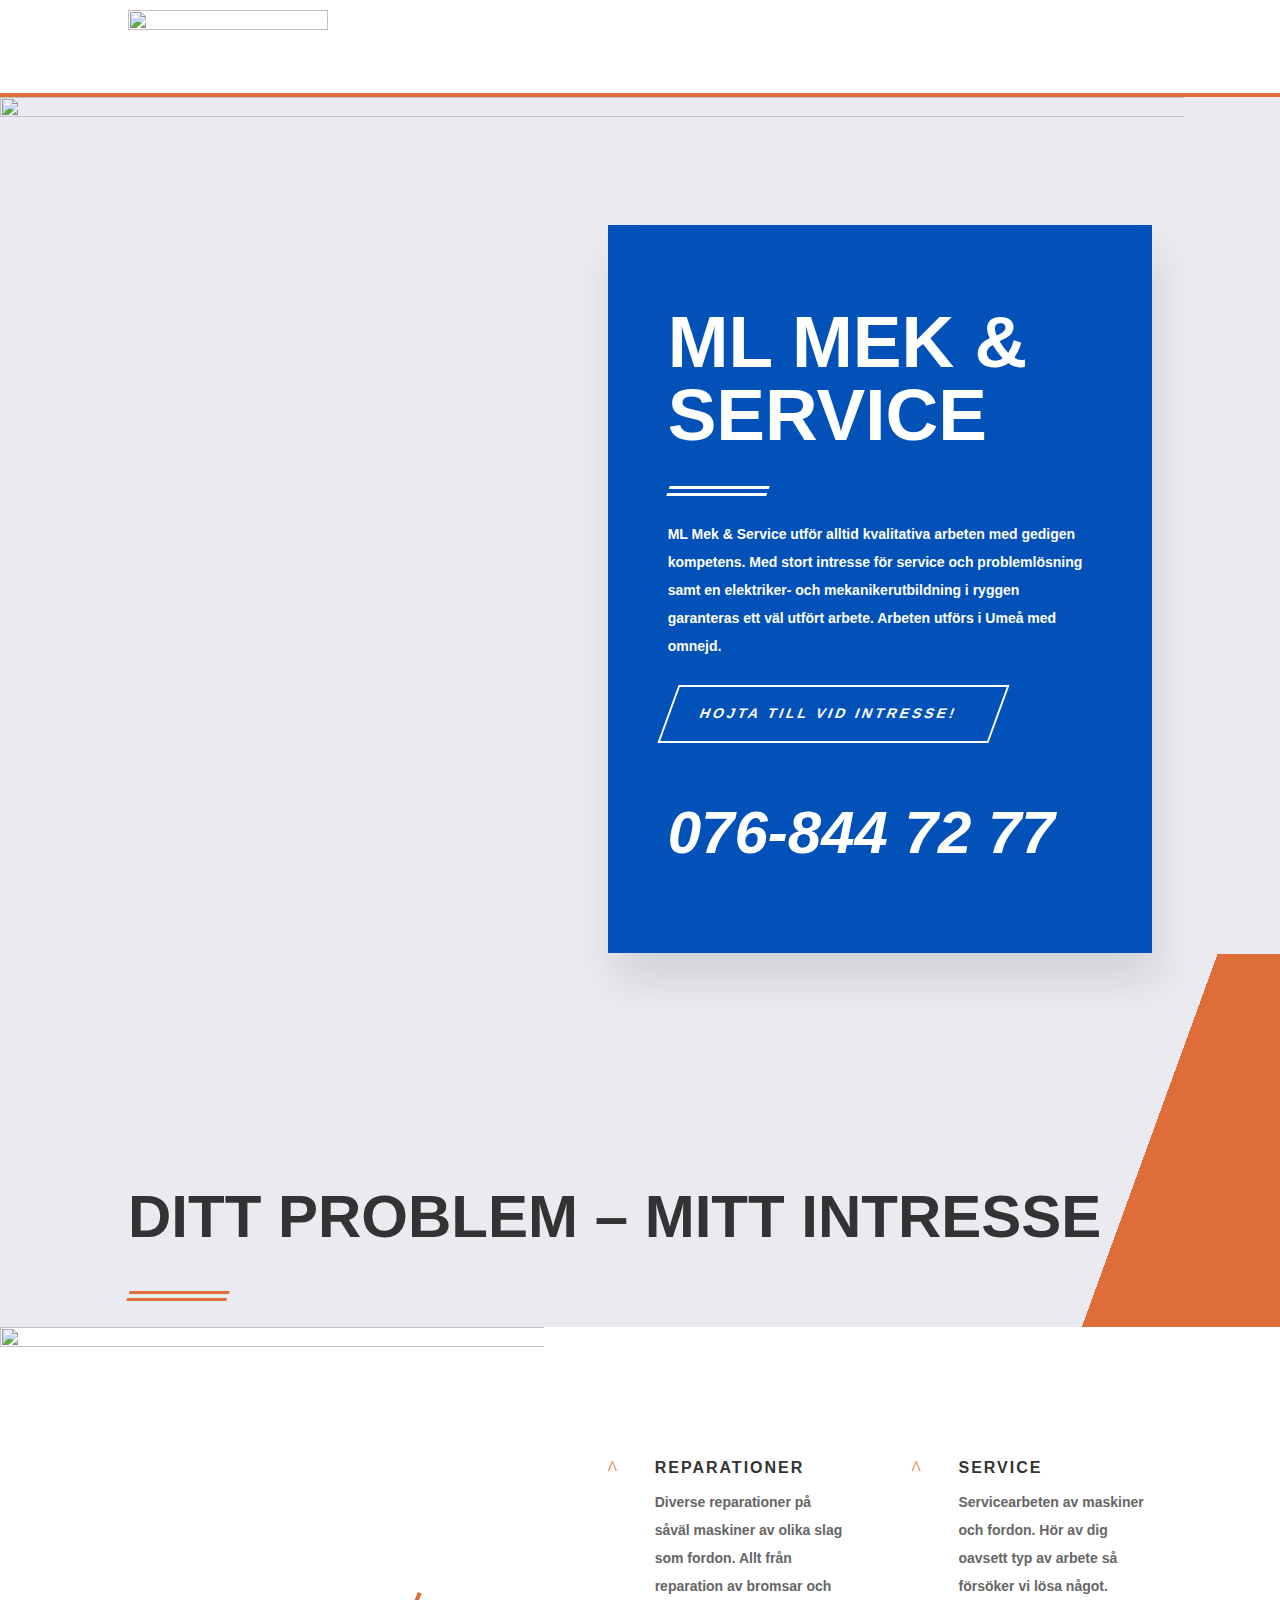
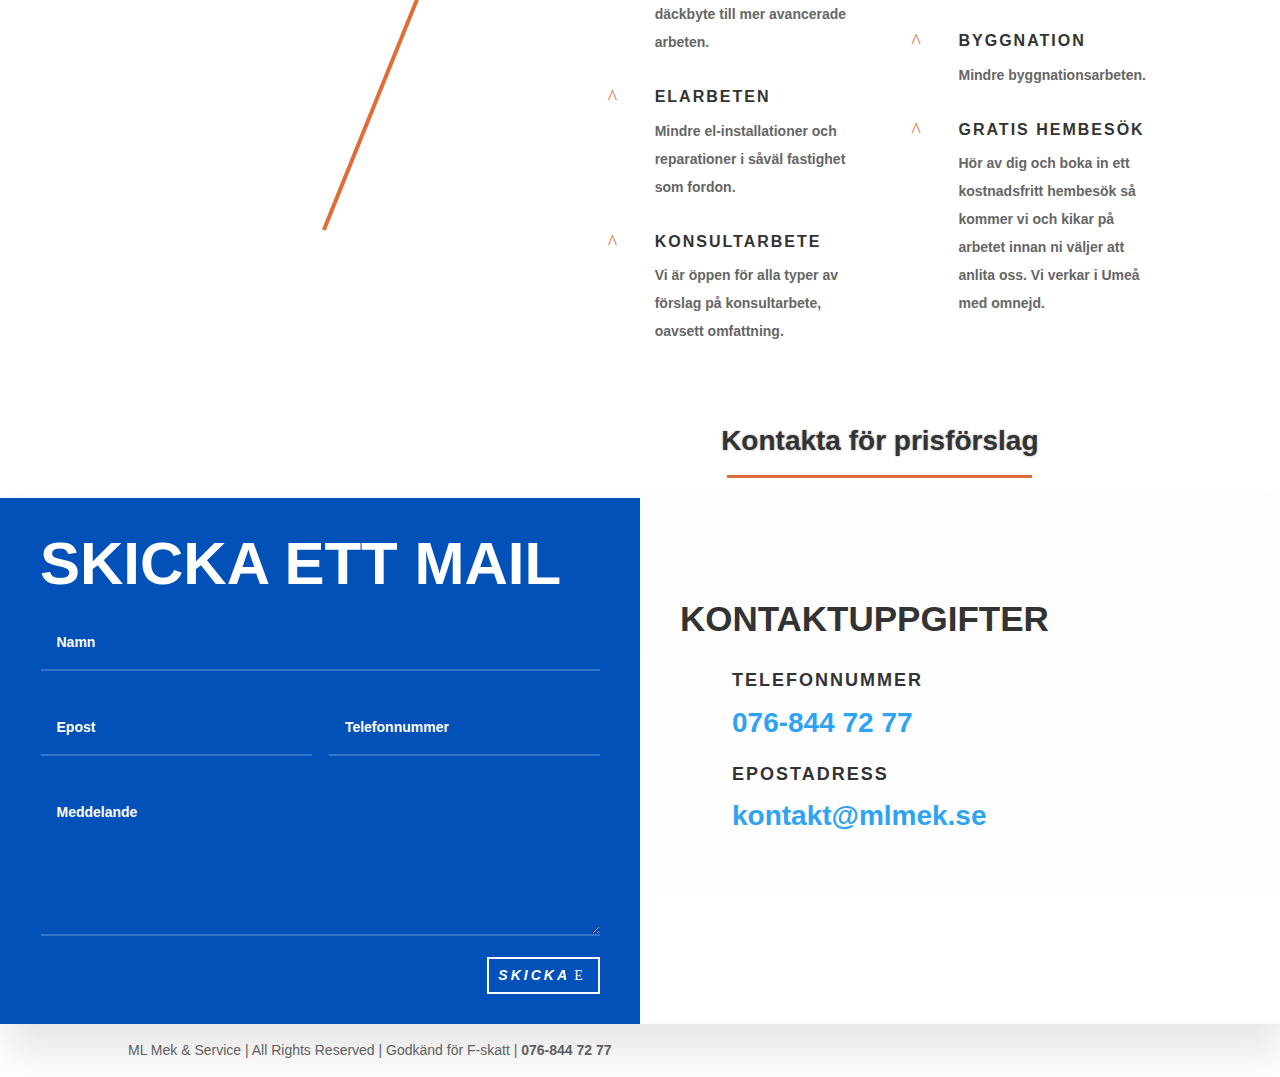
==== commit b4d876ad: "Update index.html" ====
--- a/index.html
+++ b/index.html
@@ -182,7 +182,7 @@
 				
 				
 				<div class="et_pb_blurb_content">
-					<div class="et_pb_main_blurb_image"><a href="tel:076-844%2072%2077"><span class="et_pb_image_wrap"><span class="et-waypoint et_pb_animation_off et_pb_animation_off_tablet et_pb_animation_off_phone et-pb-icon">&#xe090;</span></span></a></div>
+					<div class="et_pb_main_blurb_image"><a href="tel:076-844%2072%2077"><span class="et_pb_image_wrap"><span class="et-waypoint et_pb_animation_off et_pb_animation_off_tablet et_pb_animation_off_phone </span></span></a></div>
 					<div class="et_pb_blurb_container">
 						<h3 class="et_pb_module_header"><a href="tel:076-844%2072%2077">076-844 72 77</a></h3>
 						
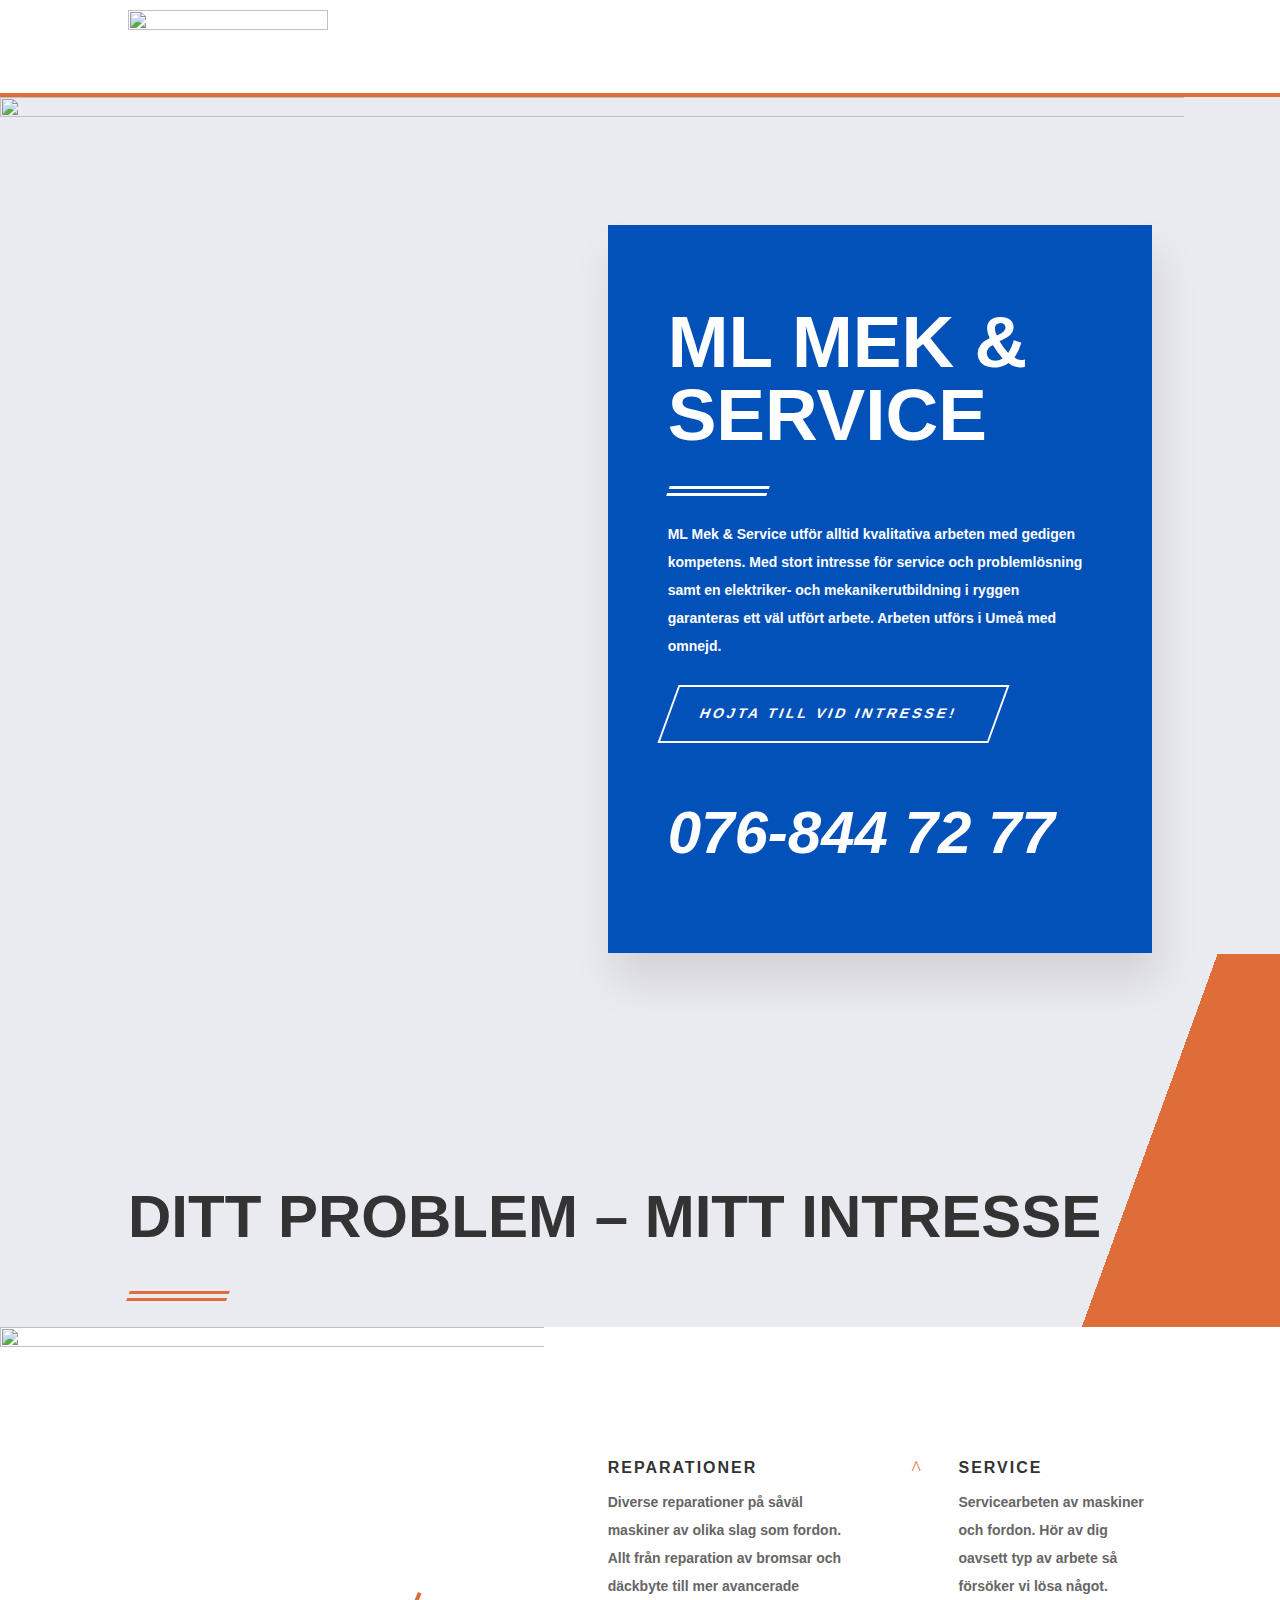
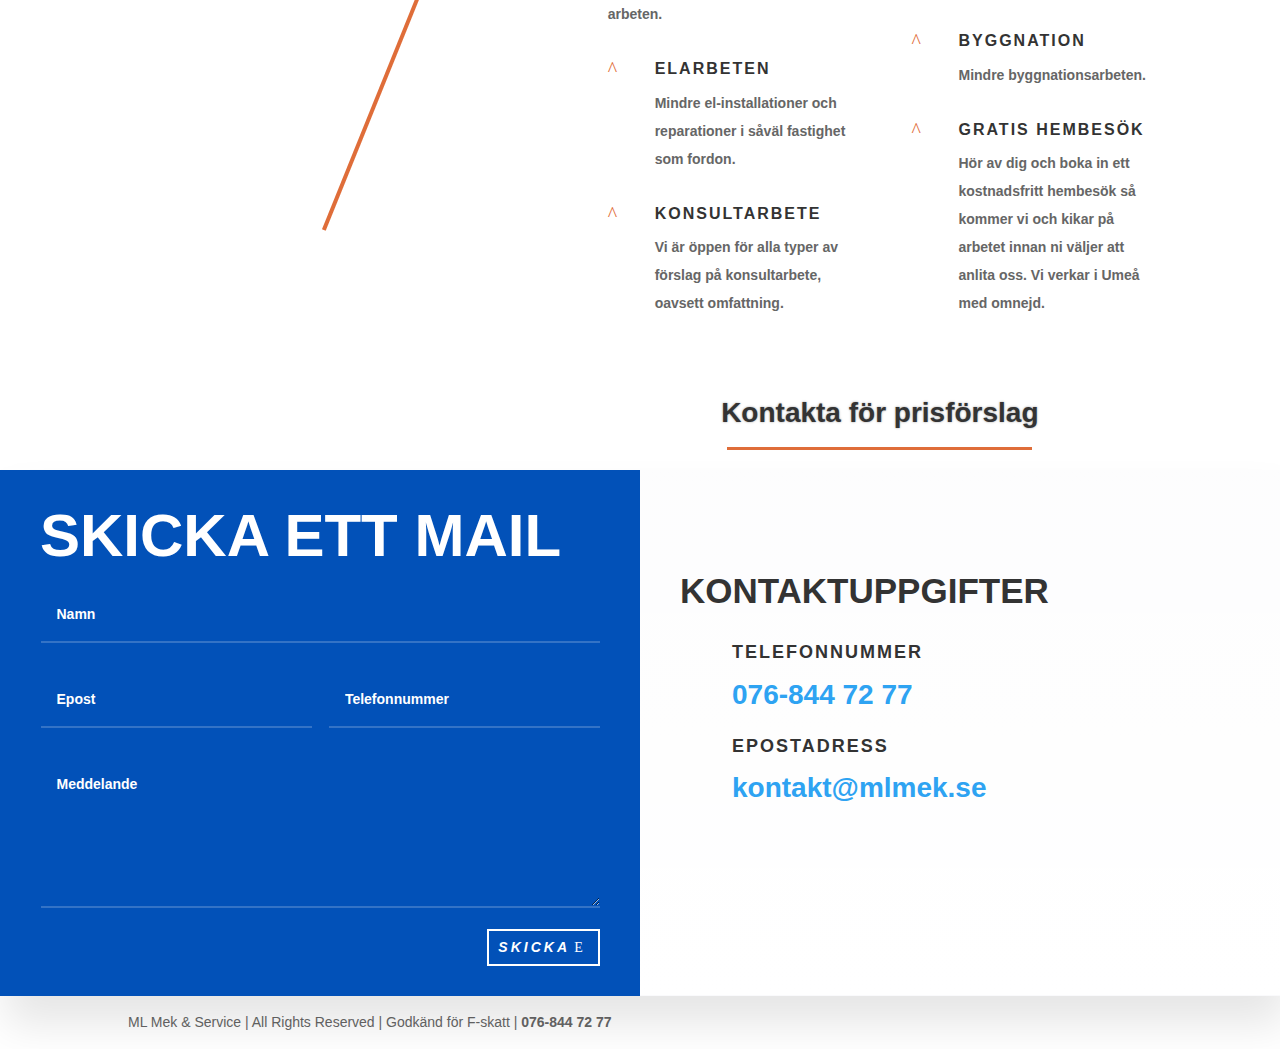
==== commit c370544f: "Update index.html" ====
--- a/index.html
+++ b/index.html
@@ -250,7 +250,7 @@
 				
 				
 				<div class="et_pb_blurb_content">
-					<div class="et_pb_main_blurb_image"><span class="et_pb_image_wrap"><span class="et-waypoint et_pb_animation_off et_pb_animation_off_tablet et_pb_animation_off_phone et-pb-icon">&#x5e;</span></span></div>
+					<div class="et_pb_main_blurb_image"><span class="et_pb_image_wrap"><span class="et-waypoint et_pb_animation_off et_pb_animation_off_tablet et_pb_animation_off_phone </span></span></div>
 					<div class="et_pb_blurb_container">
 						<h4 class="et_pb_module_header"><span>Reparationer</span></h4>
 						<div class="et_pb_blurb_description"><p>Diverse reparationer på såväl maskiner av olika slag som fordon. Allt från reparation av bromsar och däckbyte till mer avancerade arbeten.</p></div>
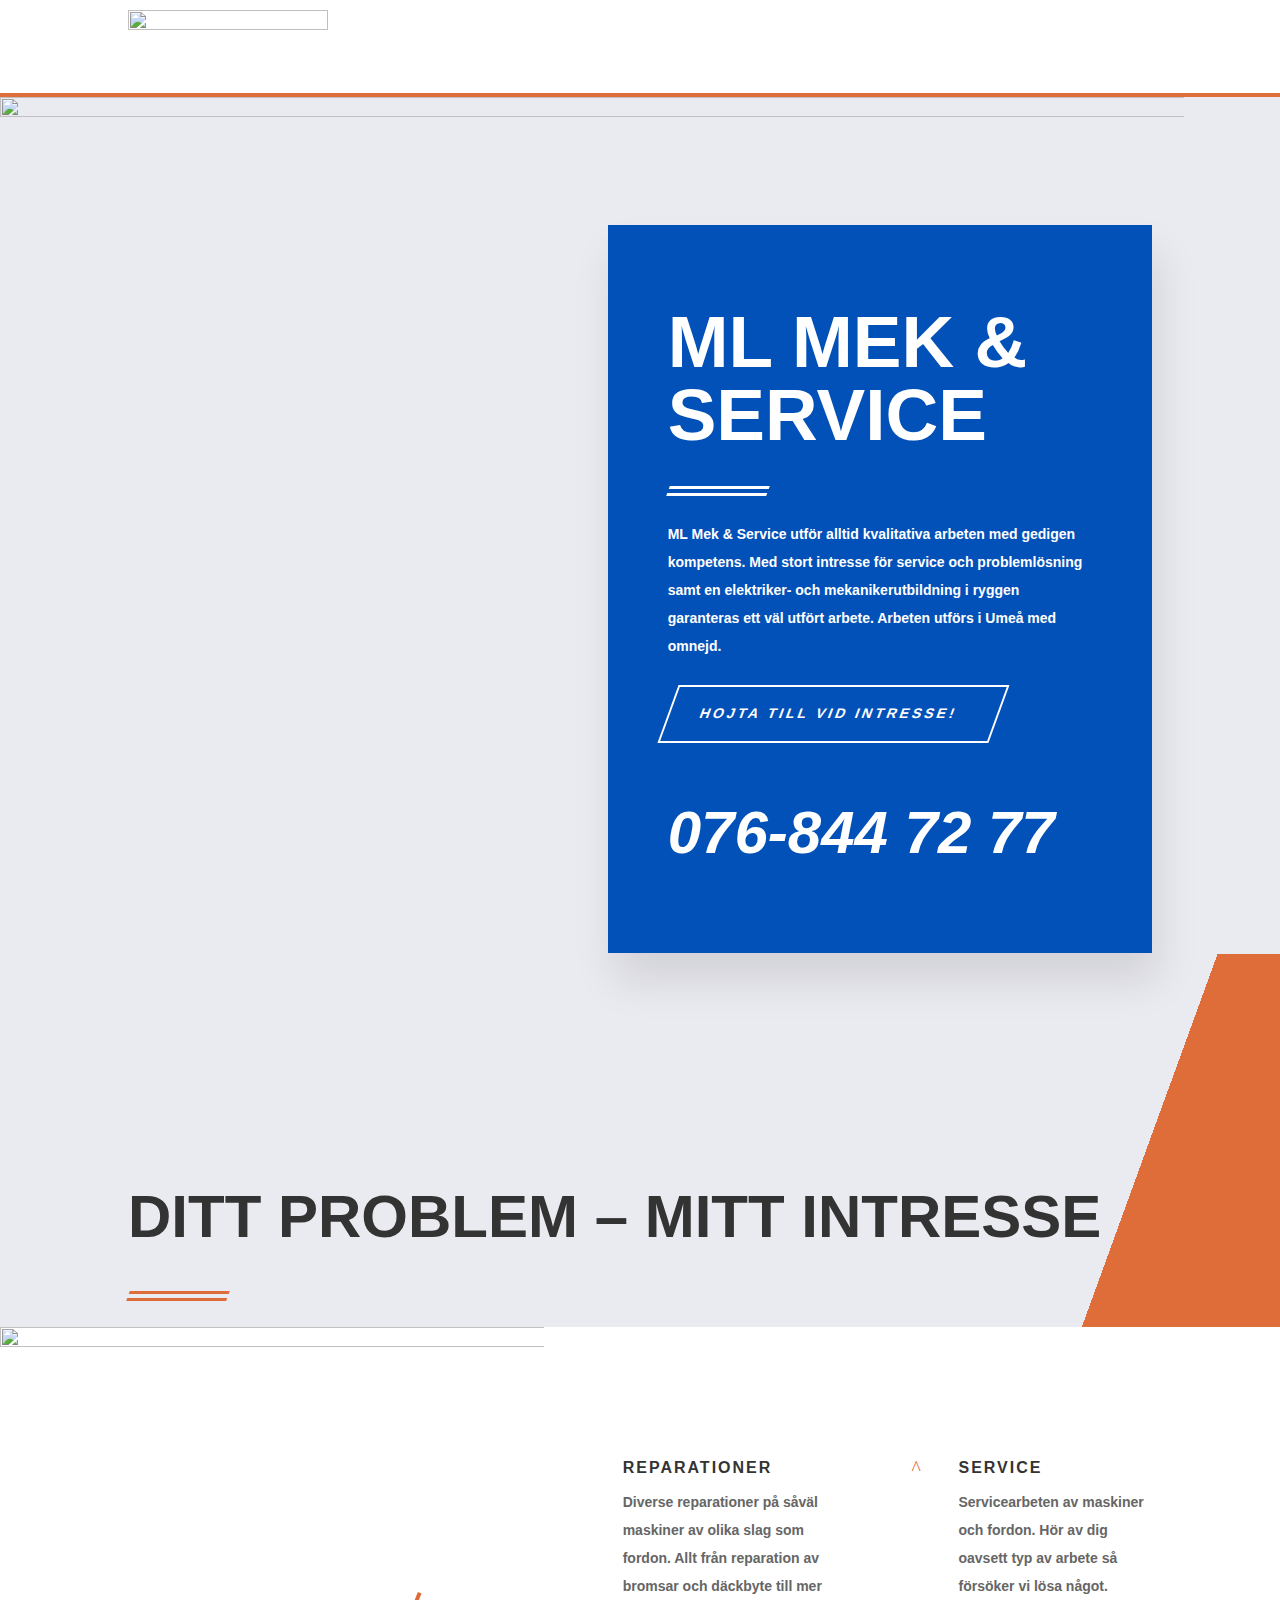
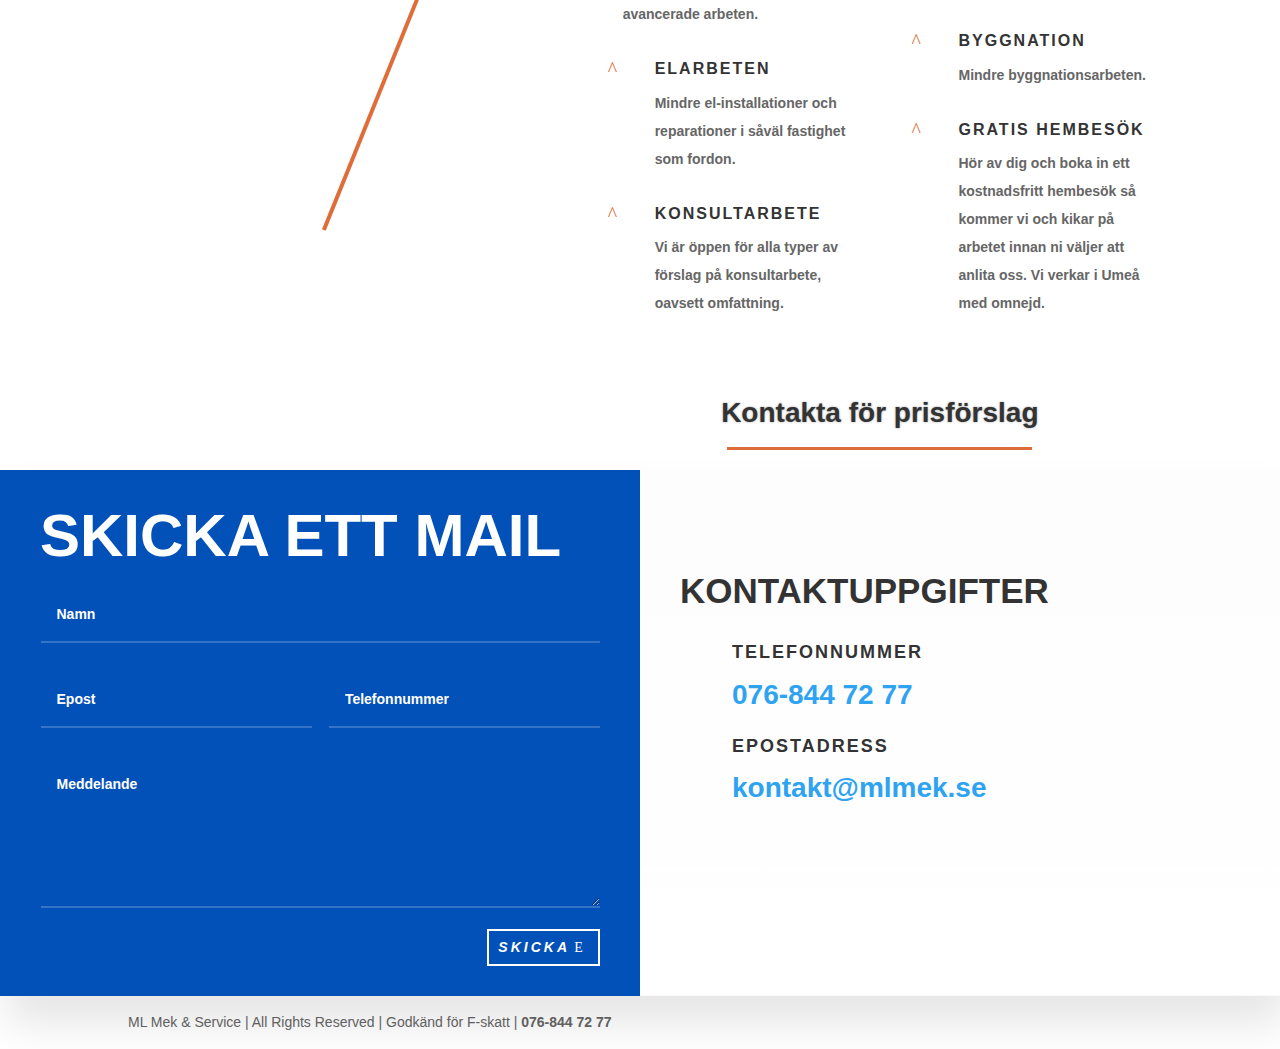
==== commit 96cf3d82: "Update index.html" ====
--- a/index.html
+++ b/index.html
@@ -250,7 +250,6 @@
 				
 				
 				<div class="et_pb_blurb_content">
-					<div class="et_pb_main_blurb_image"><span class="et_pb_image_wrap"><span class="et-waypoint et_pb_animation_off et_pb_animation_off_tablet et_pb_animation_off_phone </span></span></div>
 					<div class="et_pb_blurb_container">
 						<h4 class="et_pb_module_header"><span>Reparationer</span></h4>
 						<div class="et_pb_blurb_description"><p>Diverse reparationer på såväl maskiner av olika slag som fordon. Allt från reparation av bromsar och däckbyte till mer avancerade arbeten.</p></div>
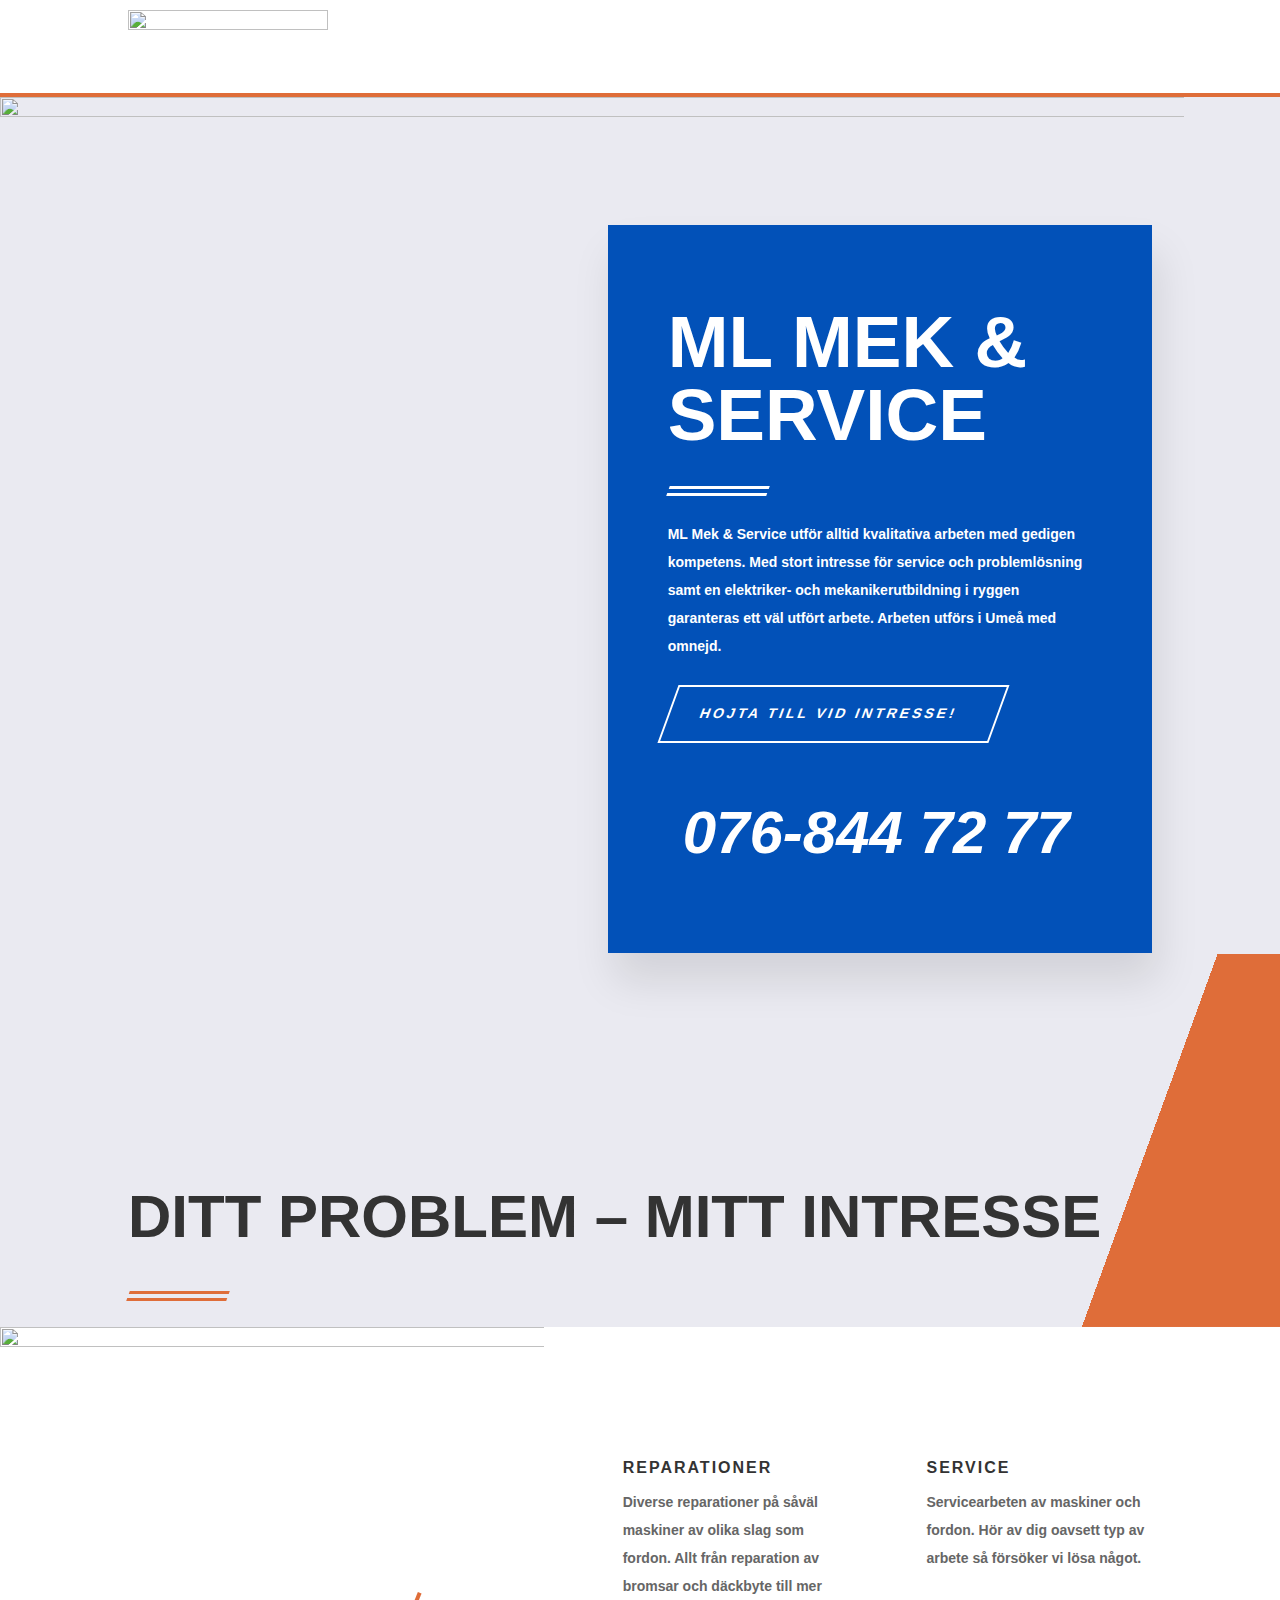
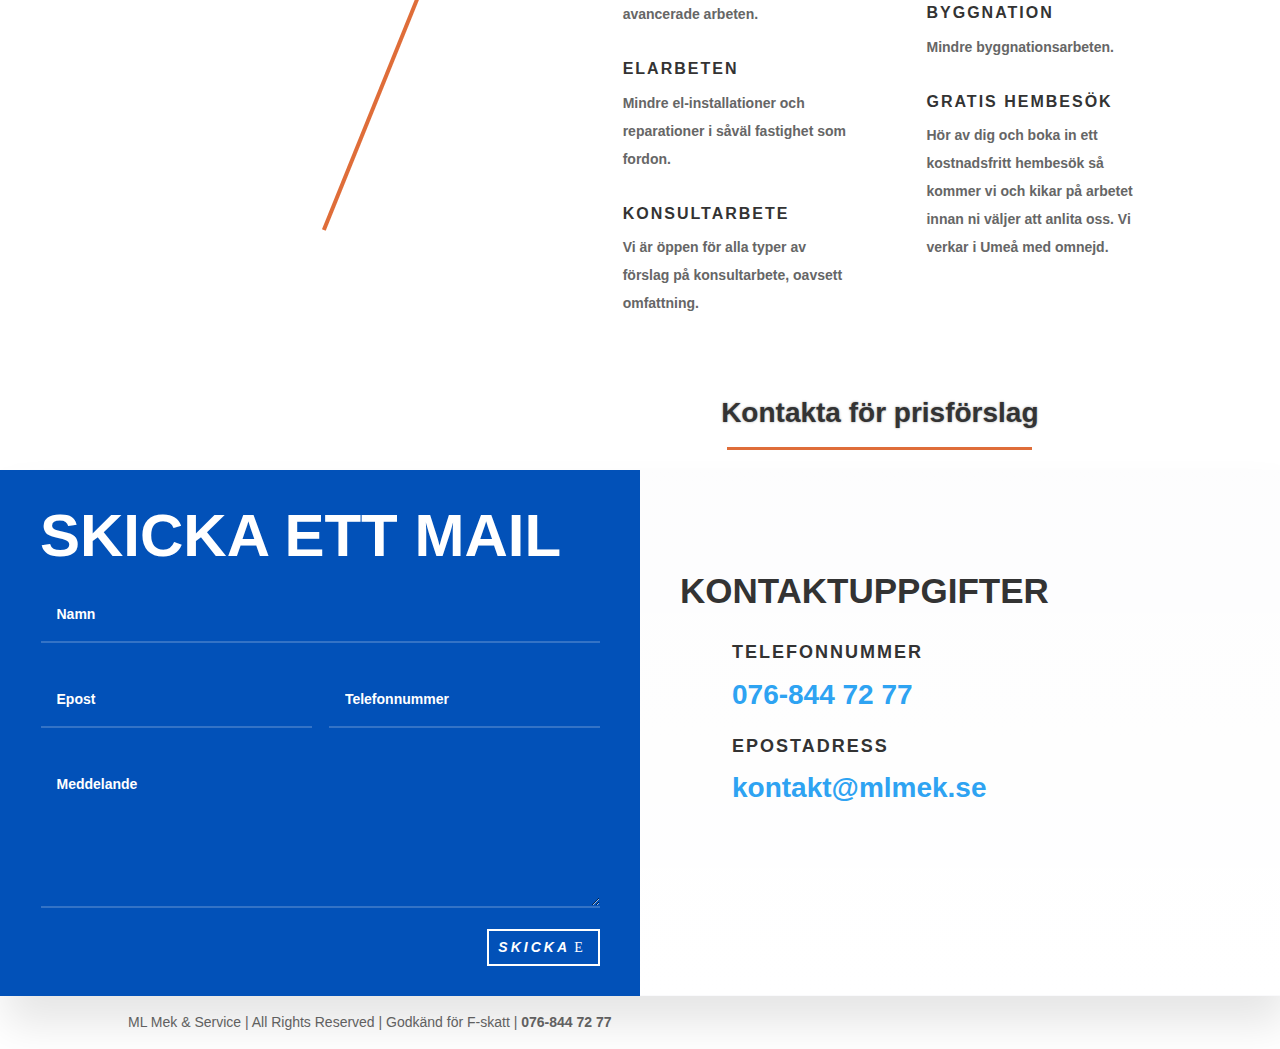
==== commit 53269686: "Update index.html" ====
--- a/index.html
+++ b/index.html
@@ -182,7 +182,6 @@
 				
 				
 				<div class="et_pb_blurb_content">
-					<div class="et_pb_main_blurb_image"><a href="tel:076-844%2072%2077"><span class="et_pb_image_wrap"><span class="et-waypoint et_pb_animation_off et_pb_animation_off_tablet et_pb_animation_off_phone </span></span></a></div>
 					<div class="et_pb_blurb_container">
 						<h3 class="et_pb_module_header"><a href="tel:076-844%2072%2077">076-844 72 77</a></h3>
 						
@@ -260,7 +259,6 @@
 				
 				
 				<div class="et_pb_blurb_content">
-					<div class="et_pb_main_blurb_image"><span class="et_pb_image_wrap"><span class="et-waypoint et_pb_animation_off et_pb_animation_off_tablet et_pb_animation_off_phone et-pb-icon">&#x5e;</span></span></div>
 					<div class="et_pb_blurb_container">
 						<h4 class="et_pb_module_header"><span>Elarbeten</span></h4>
 						<div class="et_pb_blurb_description"><p>Mindre el-installationer och reparationer i såväl fastighet som fordon.</p></div>
@@ -271,7 +269,6 @@
 				
 				
 				<div class="et_pb_blurb_content">
-					<div class="et_pb_main_blurb_image"><span class="et_pb_image_wrap"><span class="et-waypoint et_pb_animation_off et_pb_animation_off_tablet et_pb_animation_off_phone et-pb-icon">&#x5e;</span></span></div>
 					<div class="et_pb_blurb_container">
 						<h4 class="et_pb_module_header"><span>Konsultarbete</span></h4>
 						<div class="et_pb_blurb_description"><p>Vi är öppen för alla typer av förslag på konsultarbete, oavsett omfattning.</p></div>
@@ -286,7 +283,6 @@
 				
 				
 				<div class="et_pb_blurb_content">
-					<div class="et_pb_main_blurb_image"><span class="et_pb_image_wrap"><span class="et-waypoint et_pb_animation_off et_pb_animation_off_tablet et_pb_animation_off_phone et-pb-icon">&#x5e;</span></span></div>
 					<div class="et_pb_blurb_container">
 						<h4 class="et_pb_module_header"><span>Service</span></h4>
 						<div class="et_pb_blurb_description"><p>Servicearbeten av maskiner och fordon. Hör av dig oavsett typ av arbete så försöker vi lösa något.</p></div>
@@ -297,7 +293,6 @@
 				
 				
 				<div class="et_pb_blurb_content">
-					<div class="et_pb_main_blurb_image"><span class="et_pb_image_wrap"><span class="et-waypoint et_pb_animation_off et_pb_animation_off_tablet et_pb_animation_off_phone et-pb-icon">&#x5e;</span></span></div>
 					<div class="et_pb_blurb_container">
 						<h4 class="et_pb_module_header"><span>Byggnation</span></h4>
 						<div class="et_pb_blurb_description"><p>Mindre byggnationsarbeten.</p></div>
@@ -308,7 +303,6 @@
 				
 				
 				<div class="et_pb_blurb_content">
-					<div class="et_pb_main_blurb_image"><span class="et_pb_image_wrap"><span class="et-waypoint et_pb_animation_off et_pb_animation_off_tablet et_pb_animation_off_phone et-pb-icon">&#x5e;</span></span></div>
 					<div class="et_pb_blurb_container">
 						<h4 class="et_pb_module_header"><span>Gratis hembesök</span></h4>
 						<div class="et_pb_blurb_description"><p>Hör av dig och boka in ett kostnadsfritt hembesök så kommer vi och kikar på arbetet innan ni väljer att anlita oss. Vi verkar i Umeå med omnejd.</p></div>
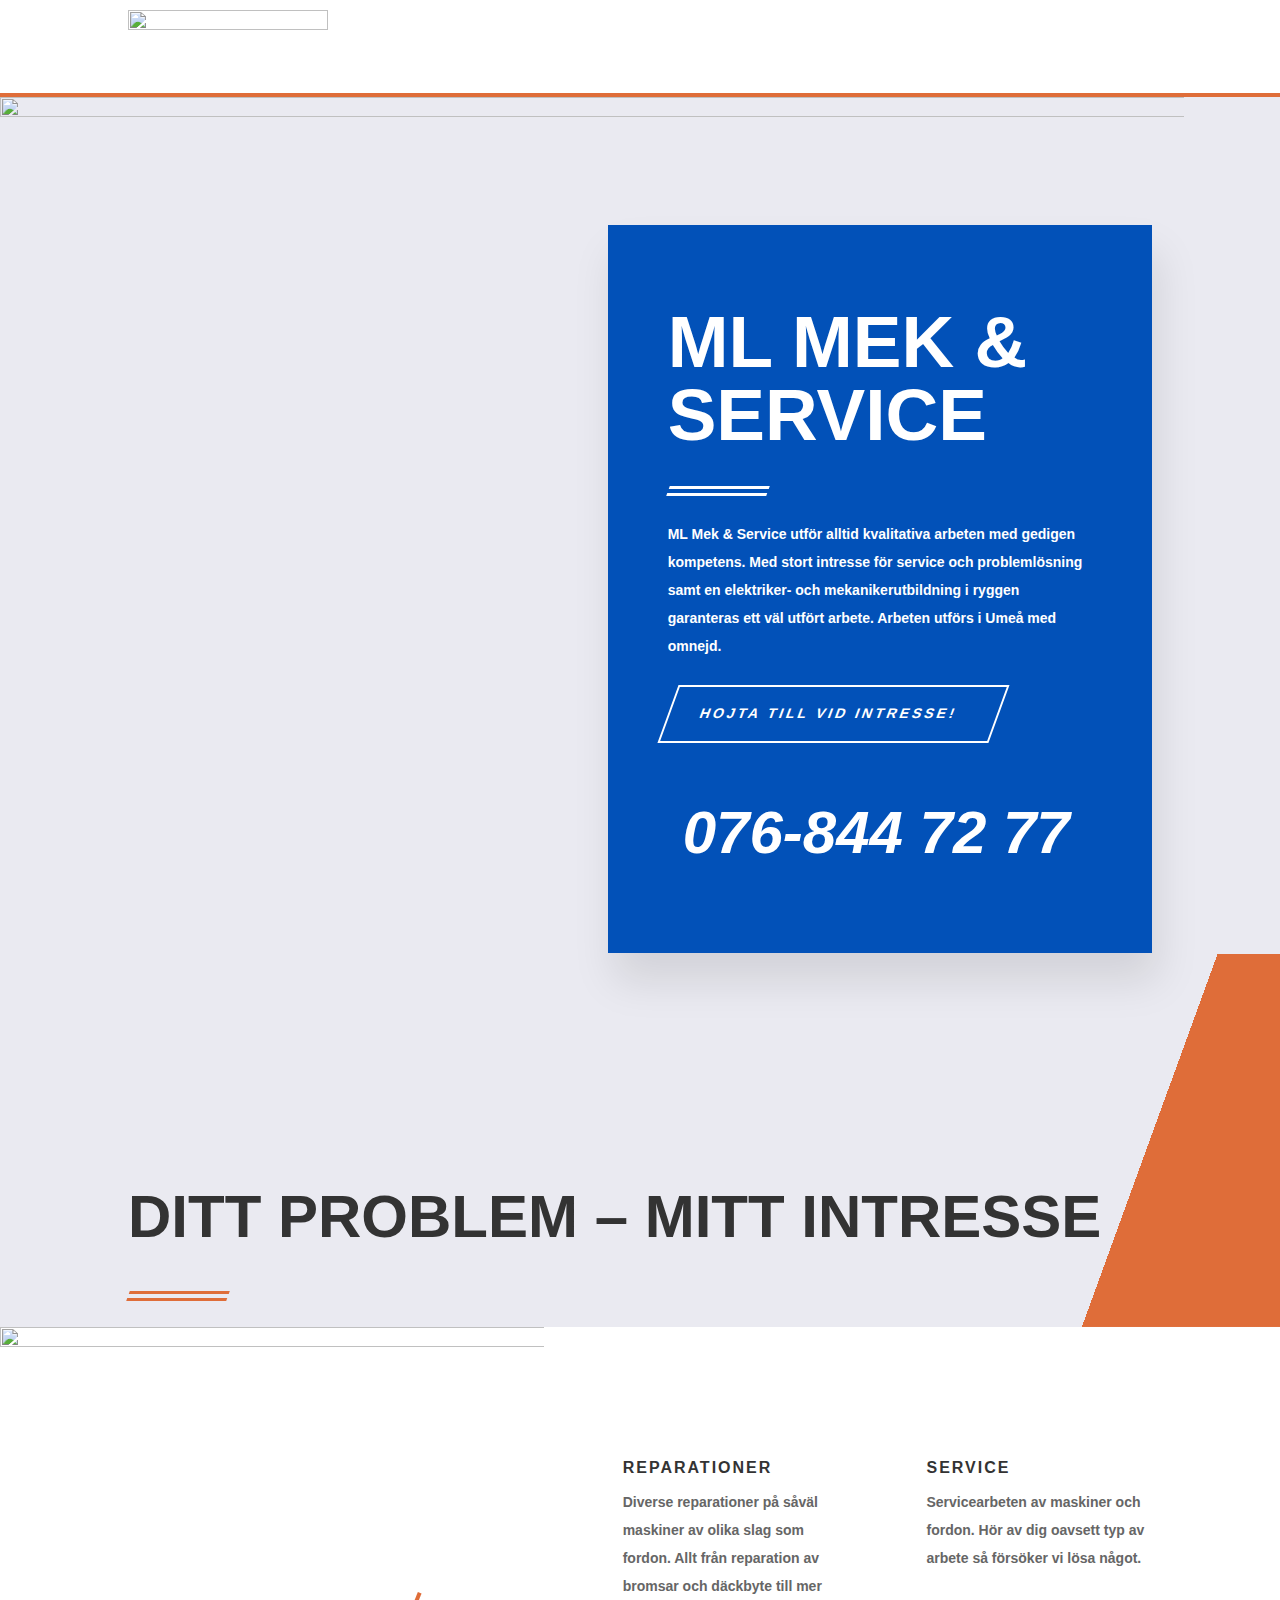
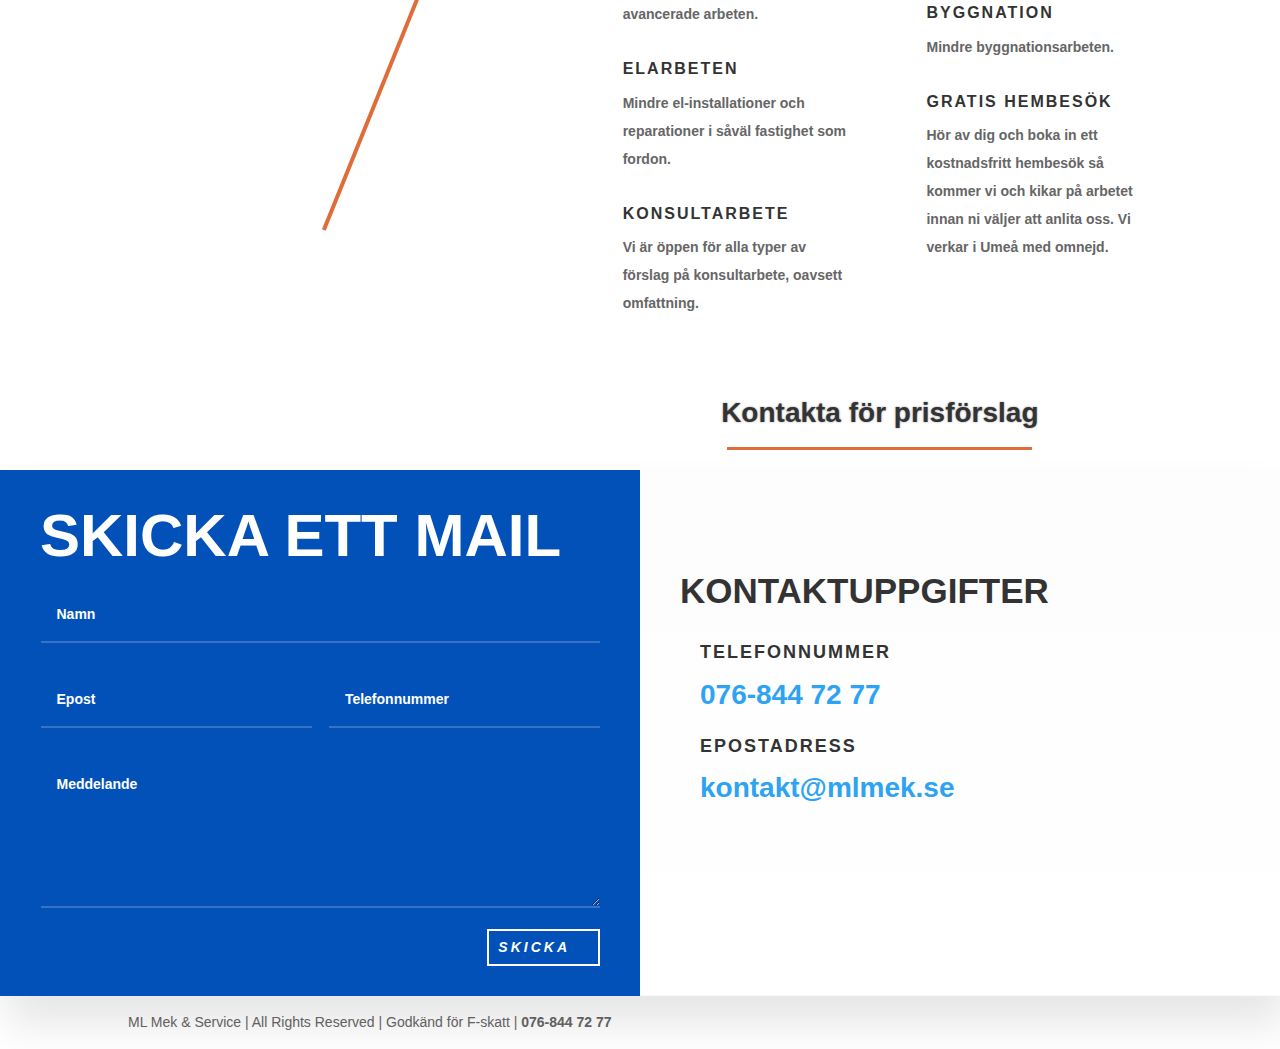
==== commit c7d2d2b7: "Update index.html" ====
--- a/index.html
+++ b/index.html
@@ -376,7 +376,7 @@
 						<input type="hidden" value="et_contact_proccess" name="et_pb_contactform_submit_0">
 						<div class="et_contact_bottom_container">
 							
-							<button type="submit" name="et_builder_submit_button" class="et_pb_contact_submit et_pb_button et_pb_custom_button_icon" data-icon="&#x45;">Skicka</button>
+							<button type="submit" name="et_builder_submit_button" class="et_pb_contact_submit et_pb_button et_pb_custom_button_icon">Skicka</button>
 						</div>
 						<input type="hidden" id="_wpnonce-et-pb-contact-form-submitted-0" name="_wpnonce-et-pb-contact-form-submitted-0" value="7bbcb4a384"><input type="hidden" name="_wp_http_referer" value="/">
 					</form>
@@ -396,7 +396,6 @@
 				
 				
 				<div class="et_pb_blurb_content">
-					<div class="et_pb_main_blurb_image"><span class="et_pb_image_wrap"><span class="et-waypoint et_pb_animation_off et_pb_animation_off_tablet et_pb_animation_off_phone et-pb-icon">&#xe090;</span></span></div>
 					<div class="et_pb_blurb_container">
 						<h4 class="et_pb_module_header"><span>Telefonnummer</span></h4>
 						<div class="et_pb_blurb_description"><p><a href="tel:076-844%2072 77">076-844 72 77</a></p></div>
@@ -407,7 +406,6 @@
 				
 				
 				<div class="et_pb_blurb_content">
-					<div class="et_pb_main_blurb_image"><span class="et_pb_image_wrap"><span class="et-waypoint et_pb_animation_off et_pb_animation_off_tablet et_pb_animation_off_phone et-pb-icon">&#xe090;</span></span></div>
 					<div class="et_pb_blurb_container">
 						<h4 class="et_pb_module_header"><span>Epostadress</span></h4>
 						<div class="et_pb_blurb_description"><p><a href="mailto:kontakt@mlmek.se">kontakt@mlmek.se</a></p></div>
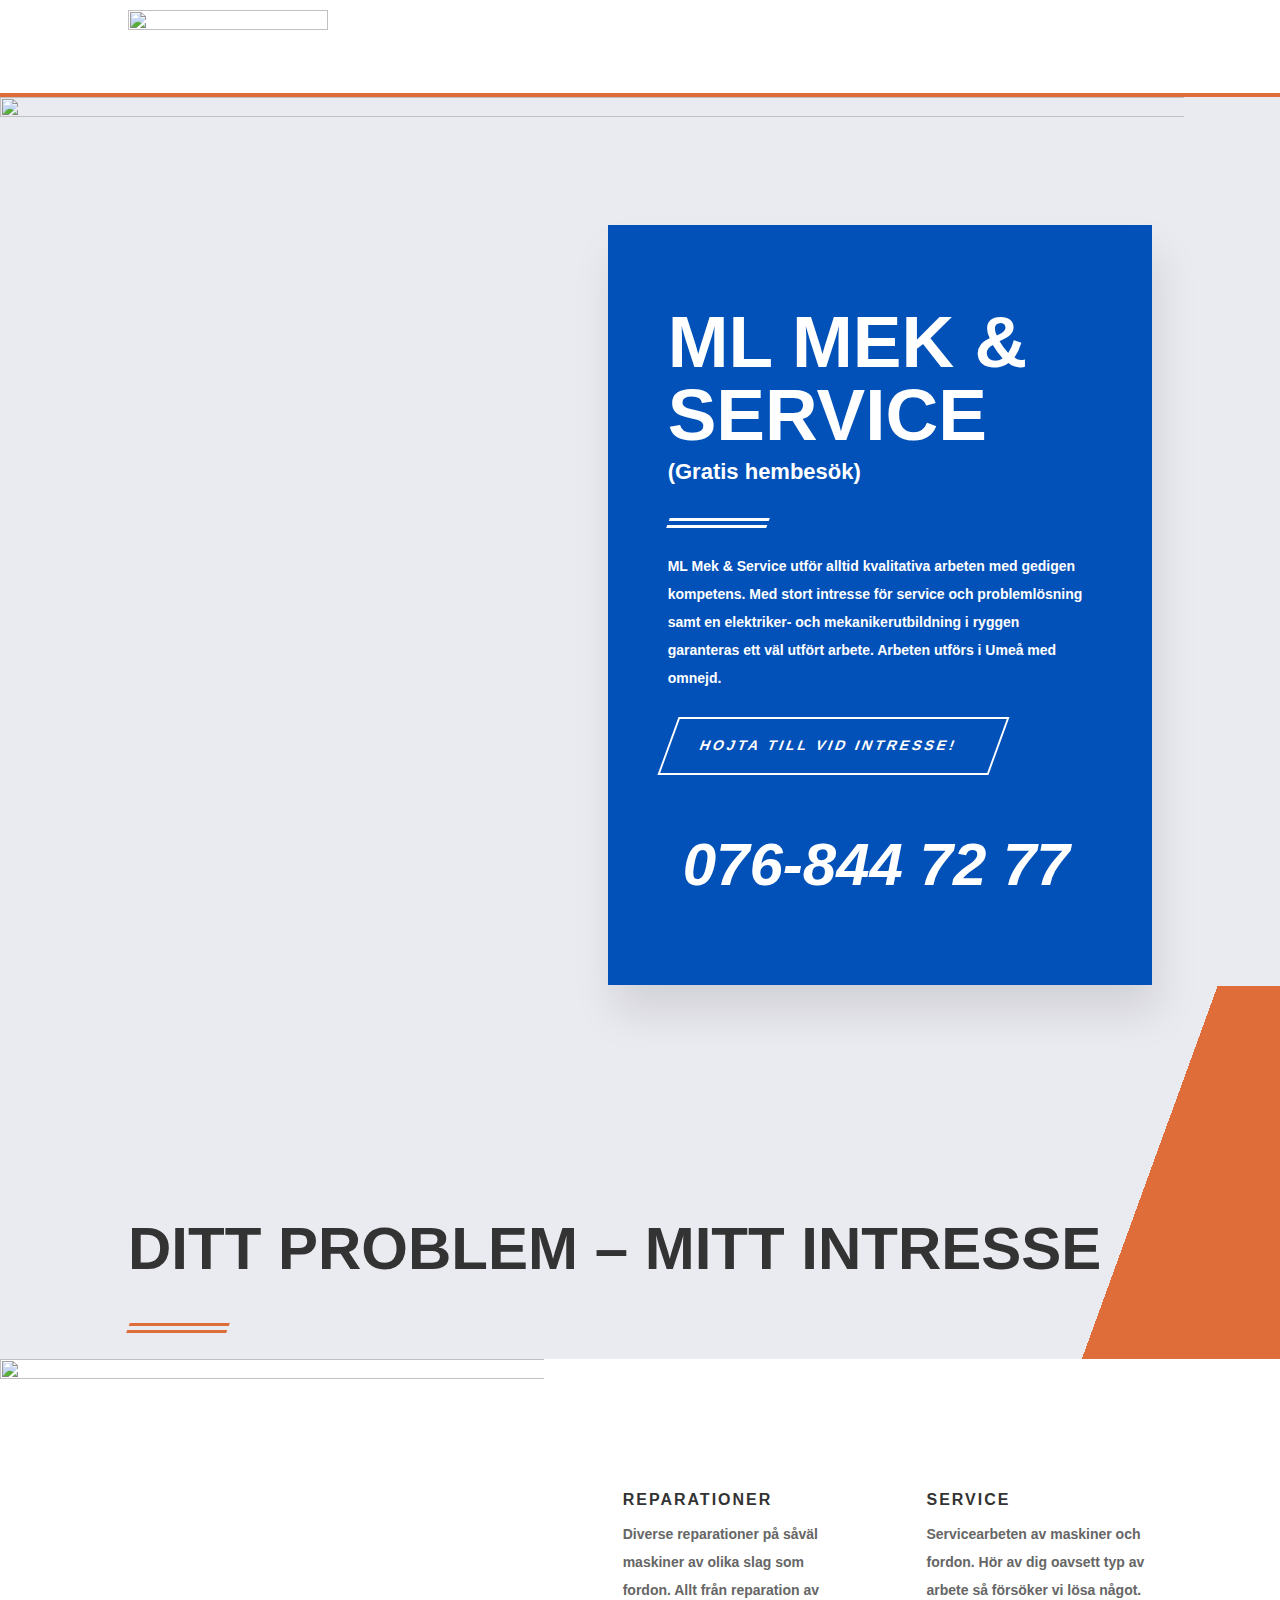
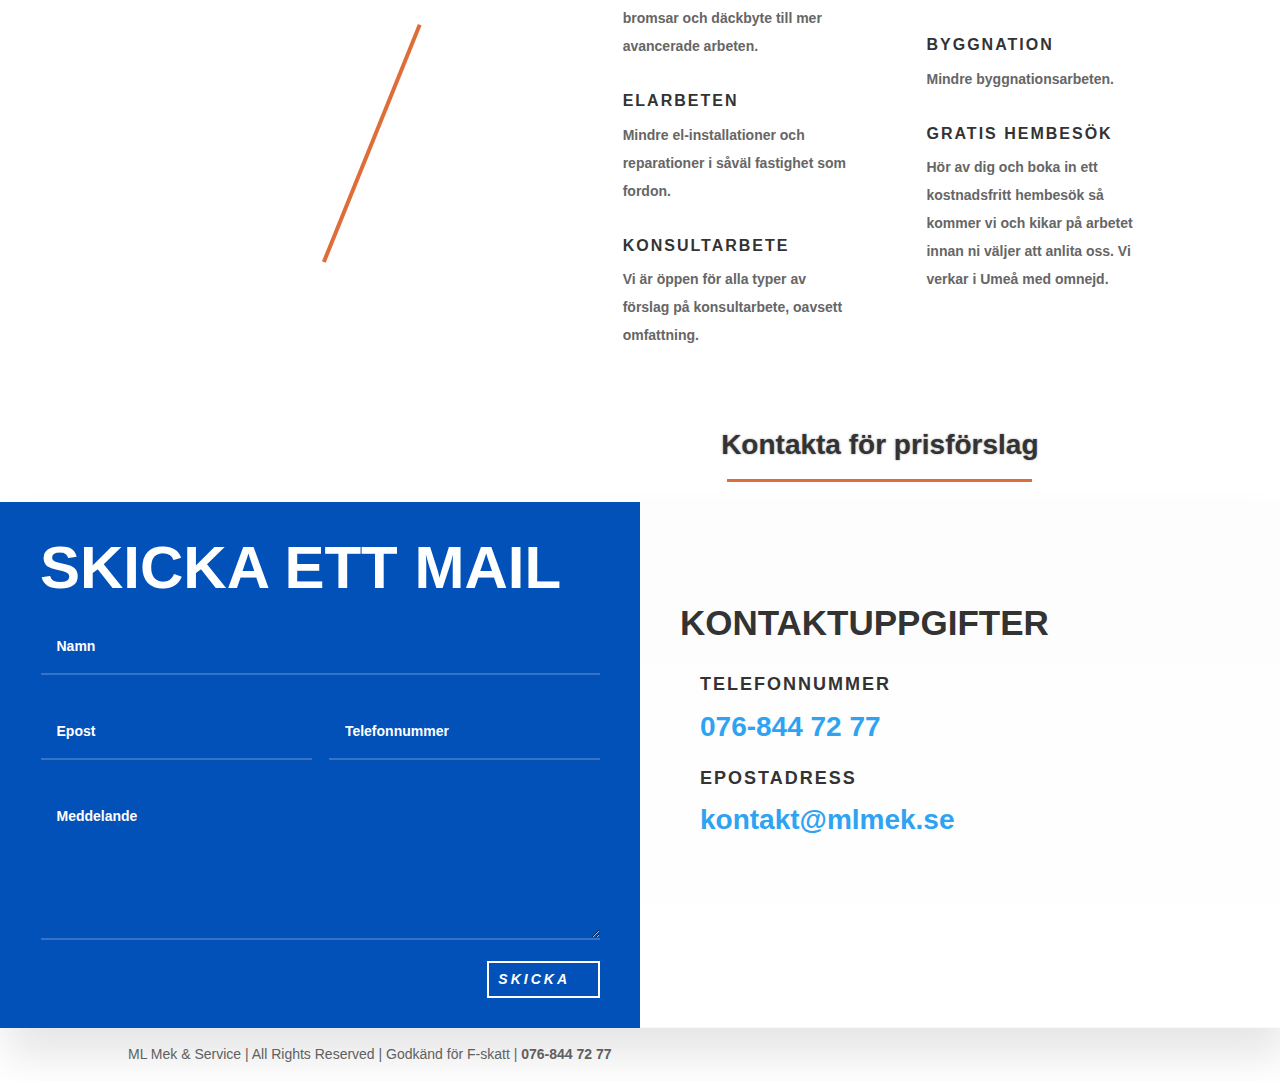
==== commit 8f0b496a: "Update index.html" ====
--- a/index.html
+++ b/index.html
@@ -1,6 +1,26 @@
 <!DOCTYPE html>
 <html lang="sv-SE">
 <head>
+		<!-- Hotjar Tracking Code for https://mlmek.se/ -->
+<script>
+    (function(h,o,t,j,a,r){
+        h.hj=h.hj||function(){(h.hj.q=h.hj.q||[]).push(arguments)};
+        h._hjSettings={hjid:2664272,hjsv:6};
+        a=o.getElementsByTagName('head')[0];
+        r=o.createElement('script');r.async=1;
+        r.src=t+h._hjSettings.hjid+j+h._hjSettings.hjsv;
+        a.appendChild(r);
+    })(window,document,'https://static.hotjar.com/c/hotjar-','.js?sv=');
+</script>
+	<!-- Global site tag (gtag.js) - Google Analytics -->
+<script async src="https://www.googletagmanager.com/gtag/js?id=G-K1Z1SB4PXP"></script>
+<script>
+  window.dataLayer = window.dataLayer || [];
+  function gtag(){dataLayer.push(arguments);}
+  gtag('js', new Date());
+
+  gtag('config', 'G-K1Z1SB4PXP');
+</script>
 	<meta charset="UTF-8">
 <meta http-equiv="X-UA-Compatible" content="IE=edge">
 	<link rel="pingback" href="https://www.mlmek.se/xmlrpc.php">
@@ -168,6 +188,7 @@
 				
 				
 				<div class="et_pb_text_inner"><h1>ML MEK &amp; SERVICE</h1></div>
+				<div class="et_pb_text_inner"><h3><b>(Gratis hembesök)</b></h3></div>
 			</div>
 <div class="et_pb_module et_pb_divider et_pb_divider_0 et_pb_divider_position_ et_pb_space"><div class="et_pb_divider_internal"></div></div>
 <div class="et_pb_module et_pb_text et_pb_text_1  et_pb_text_align_left et_pb_bg_layout_dark">
